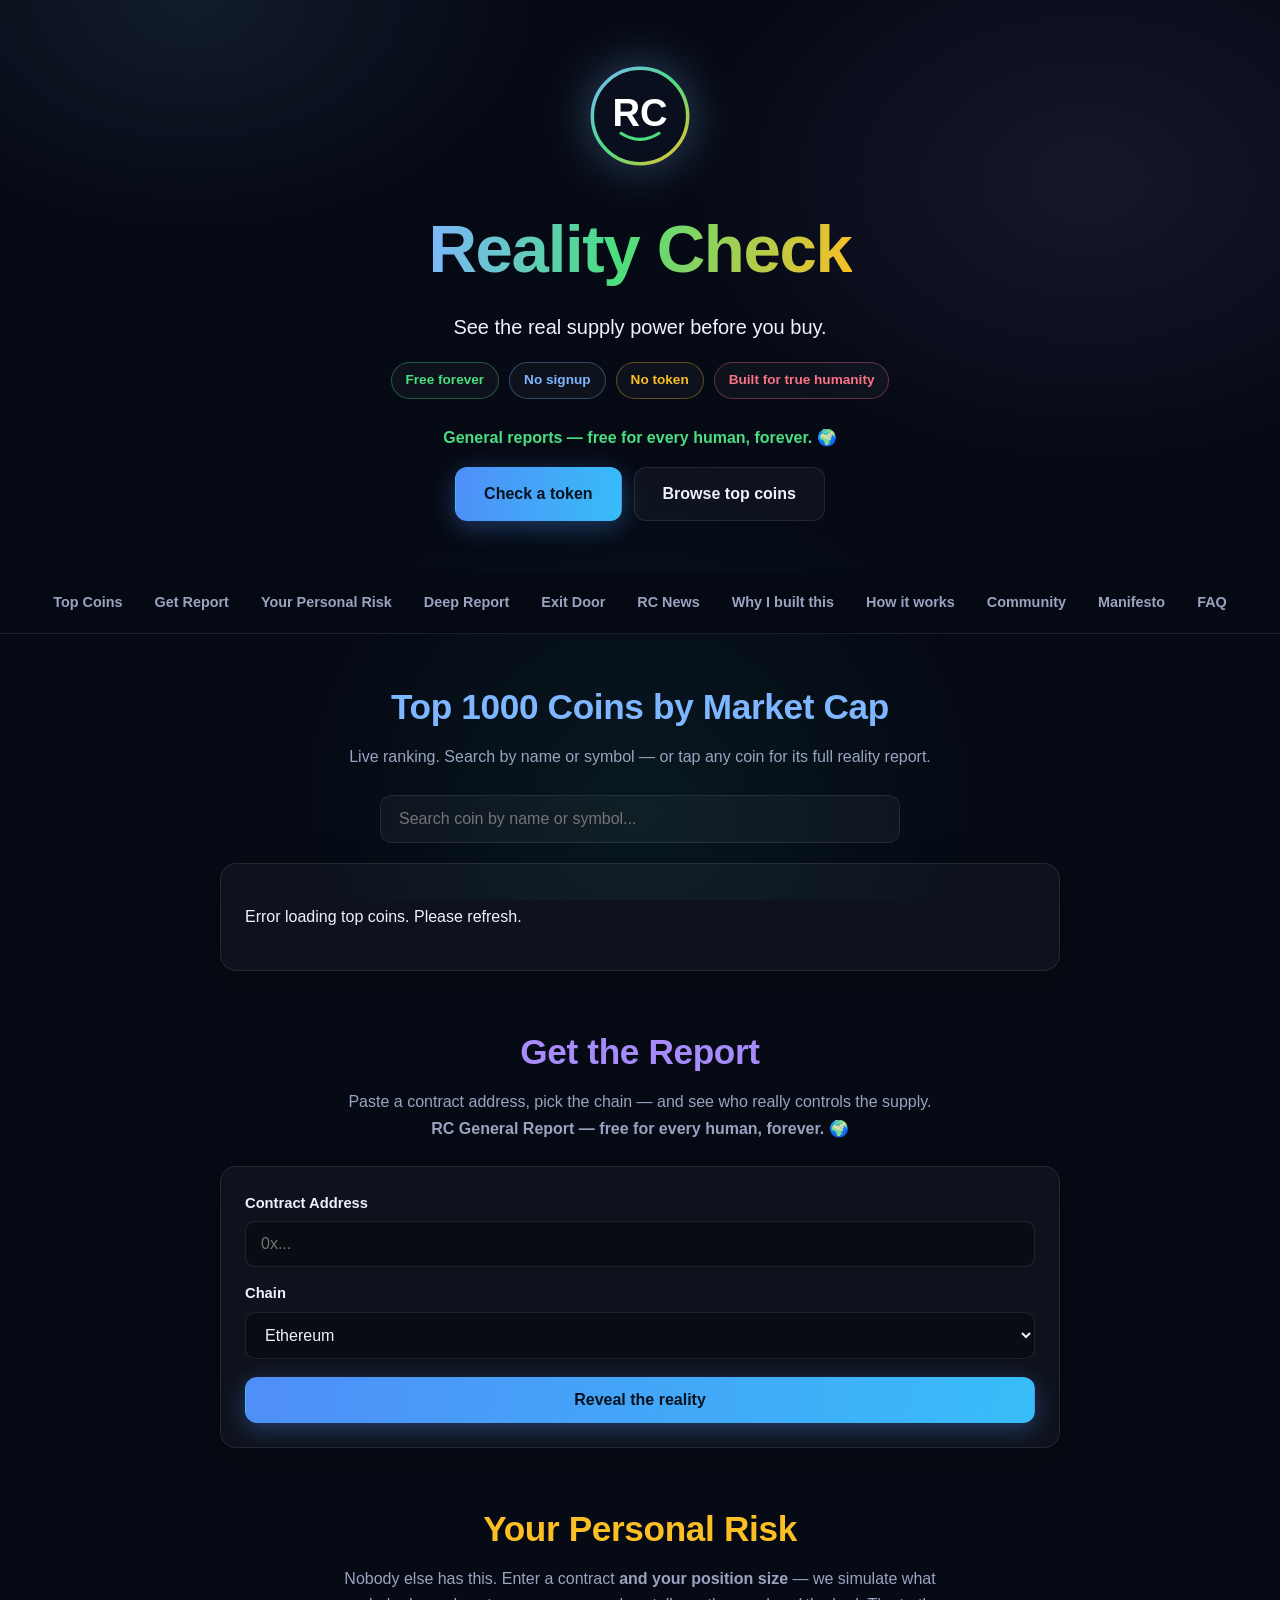
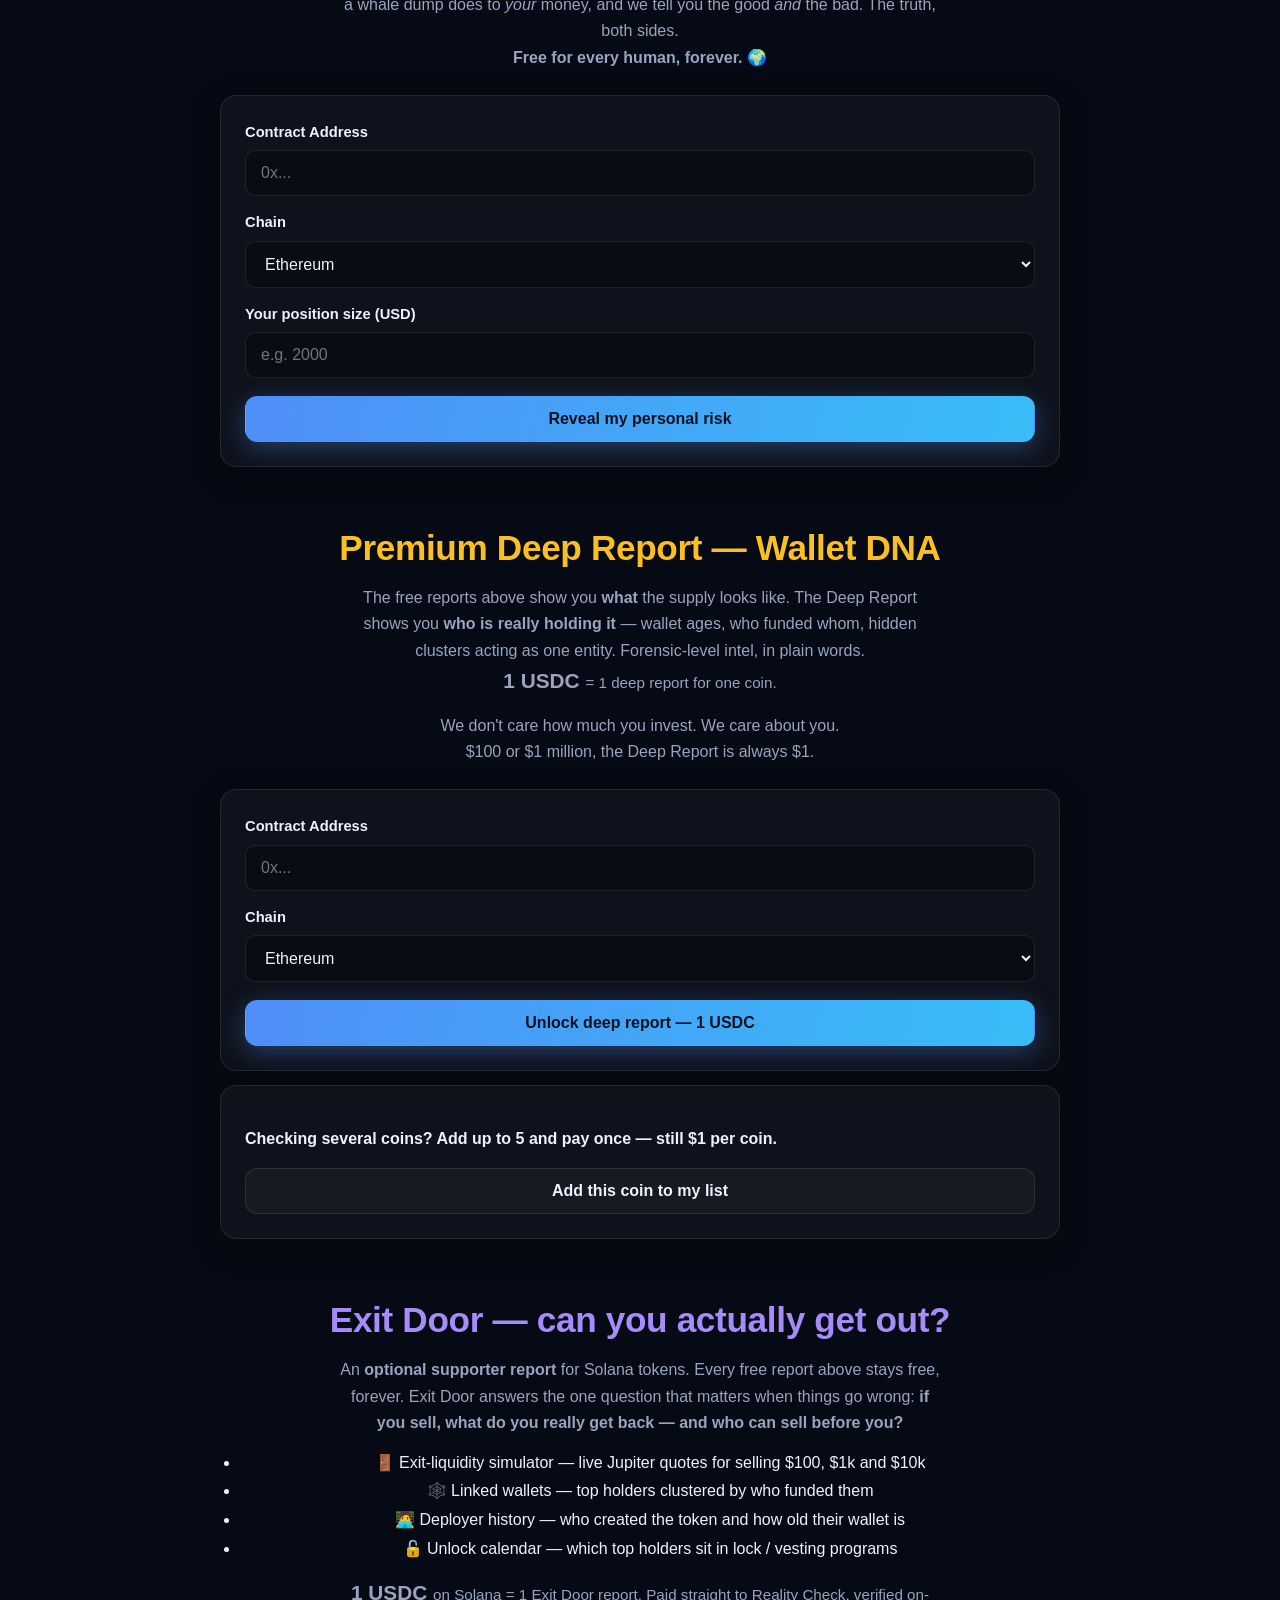
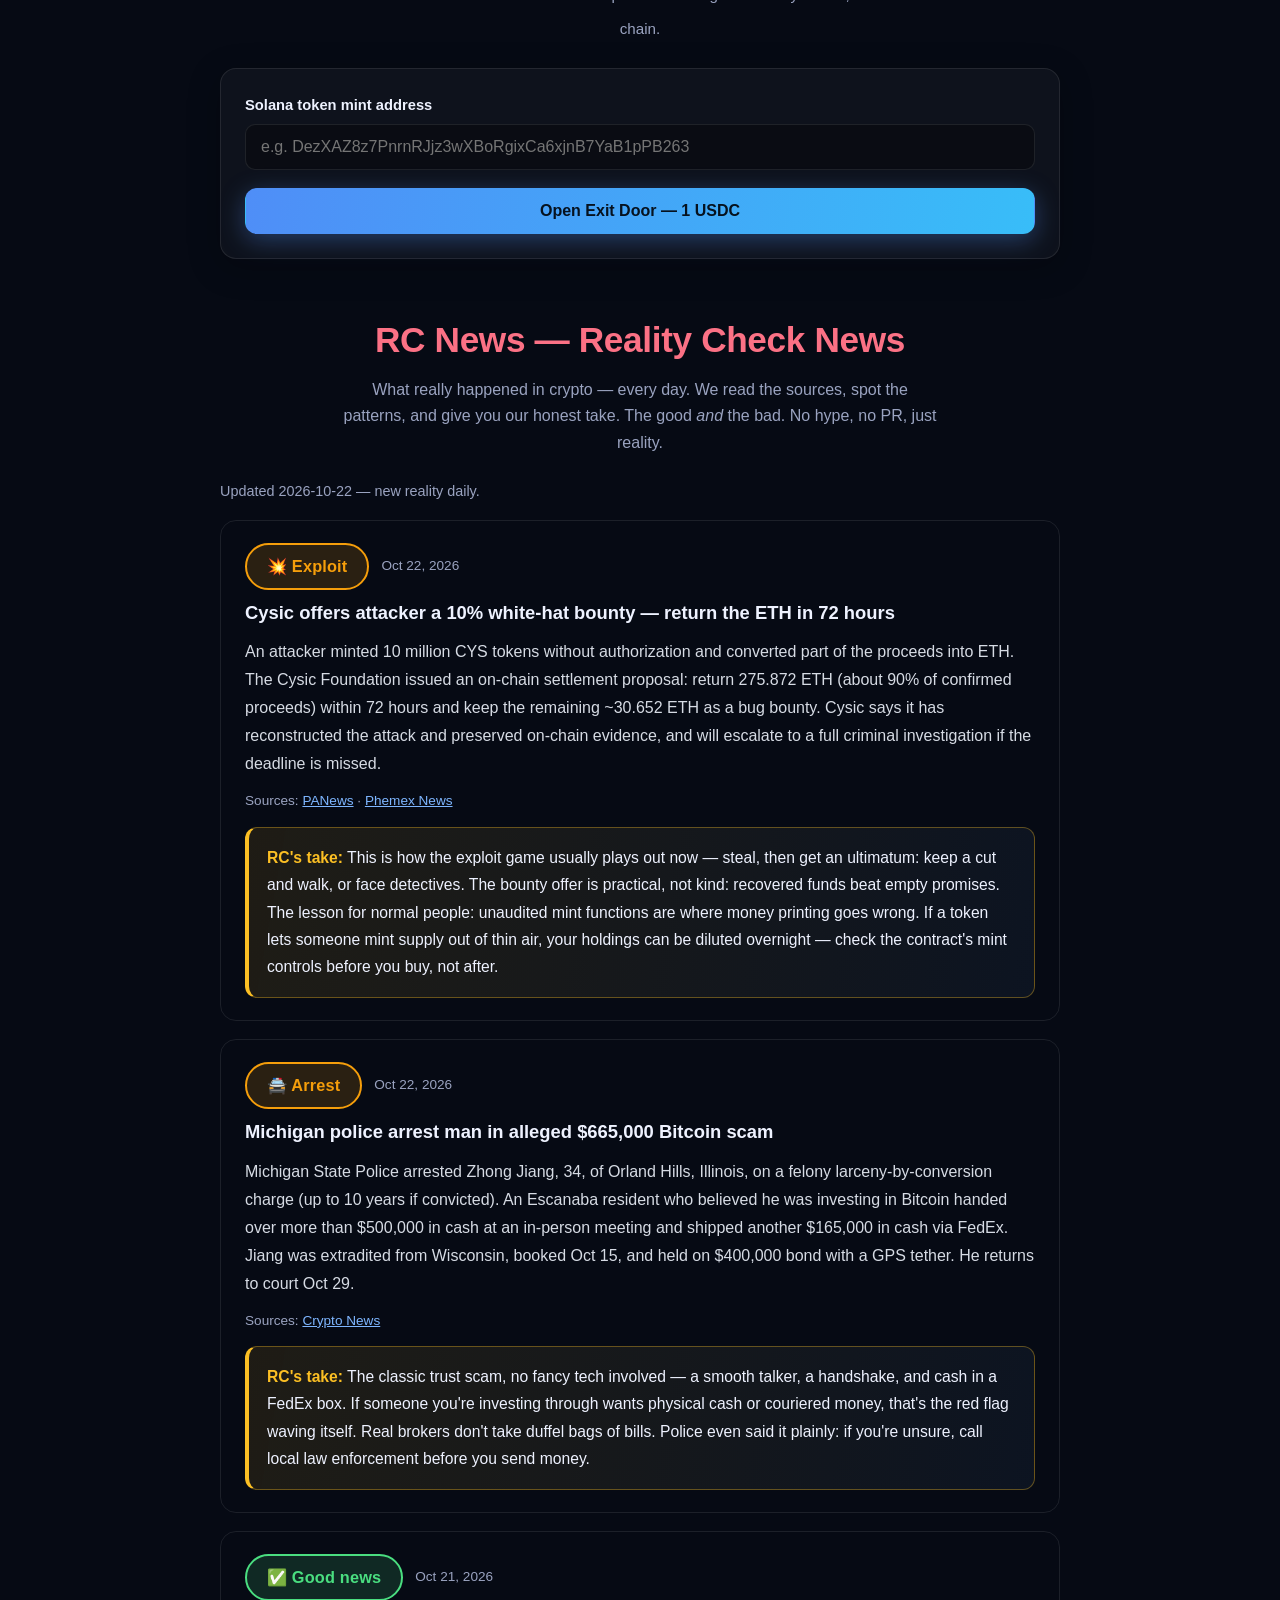
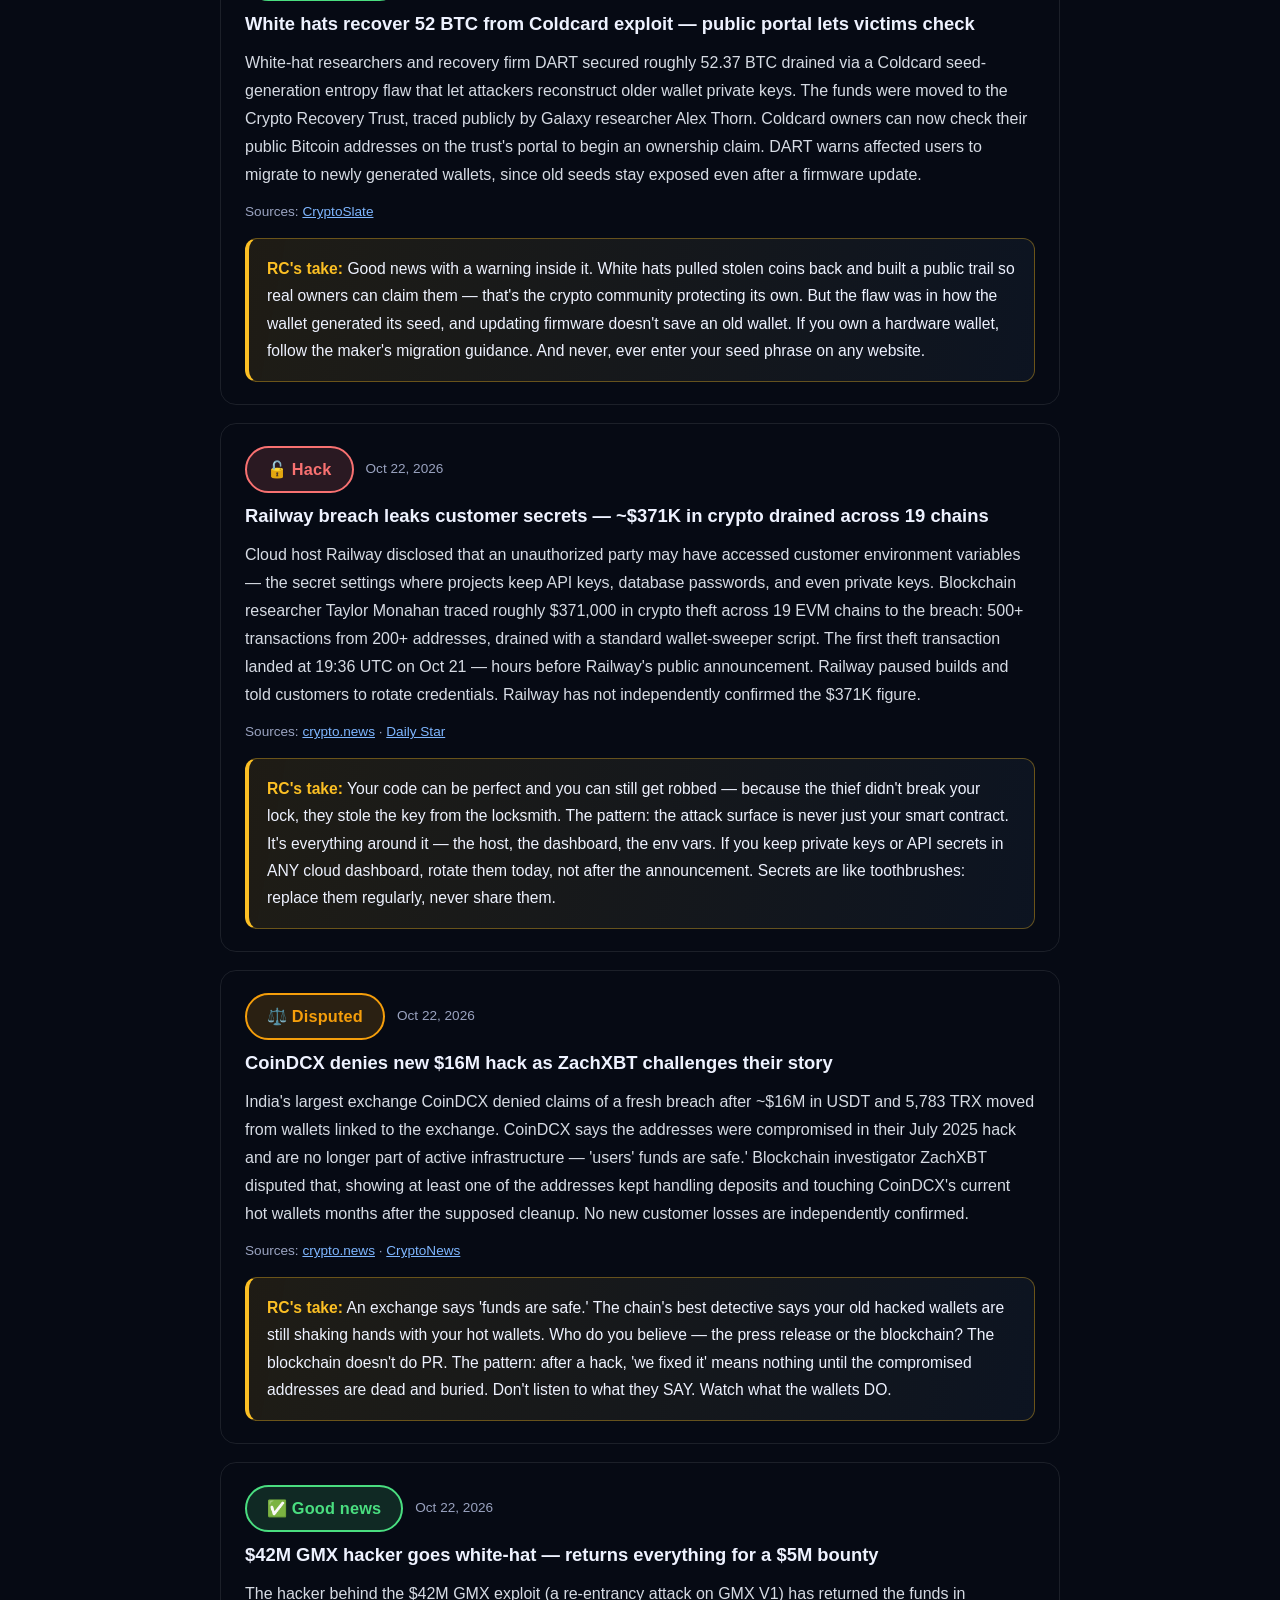
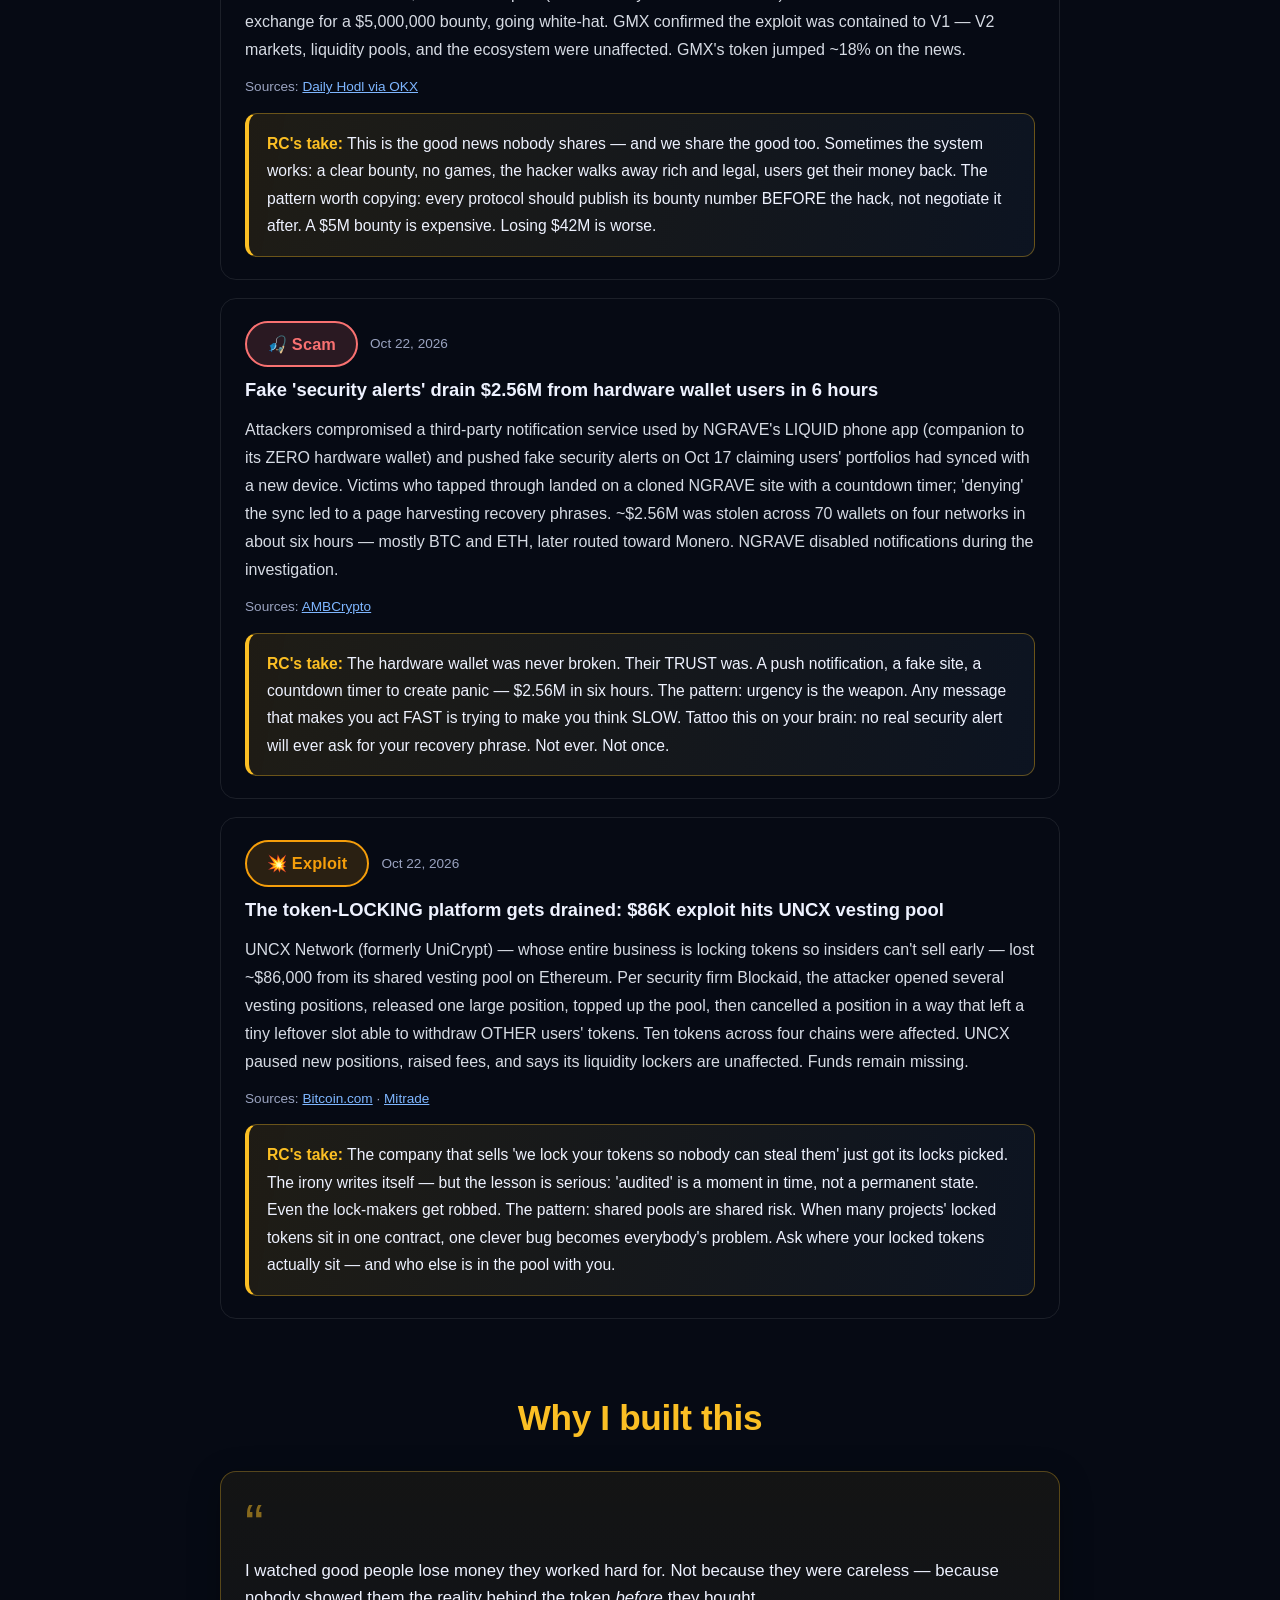
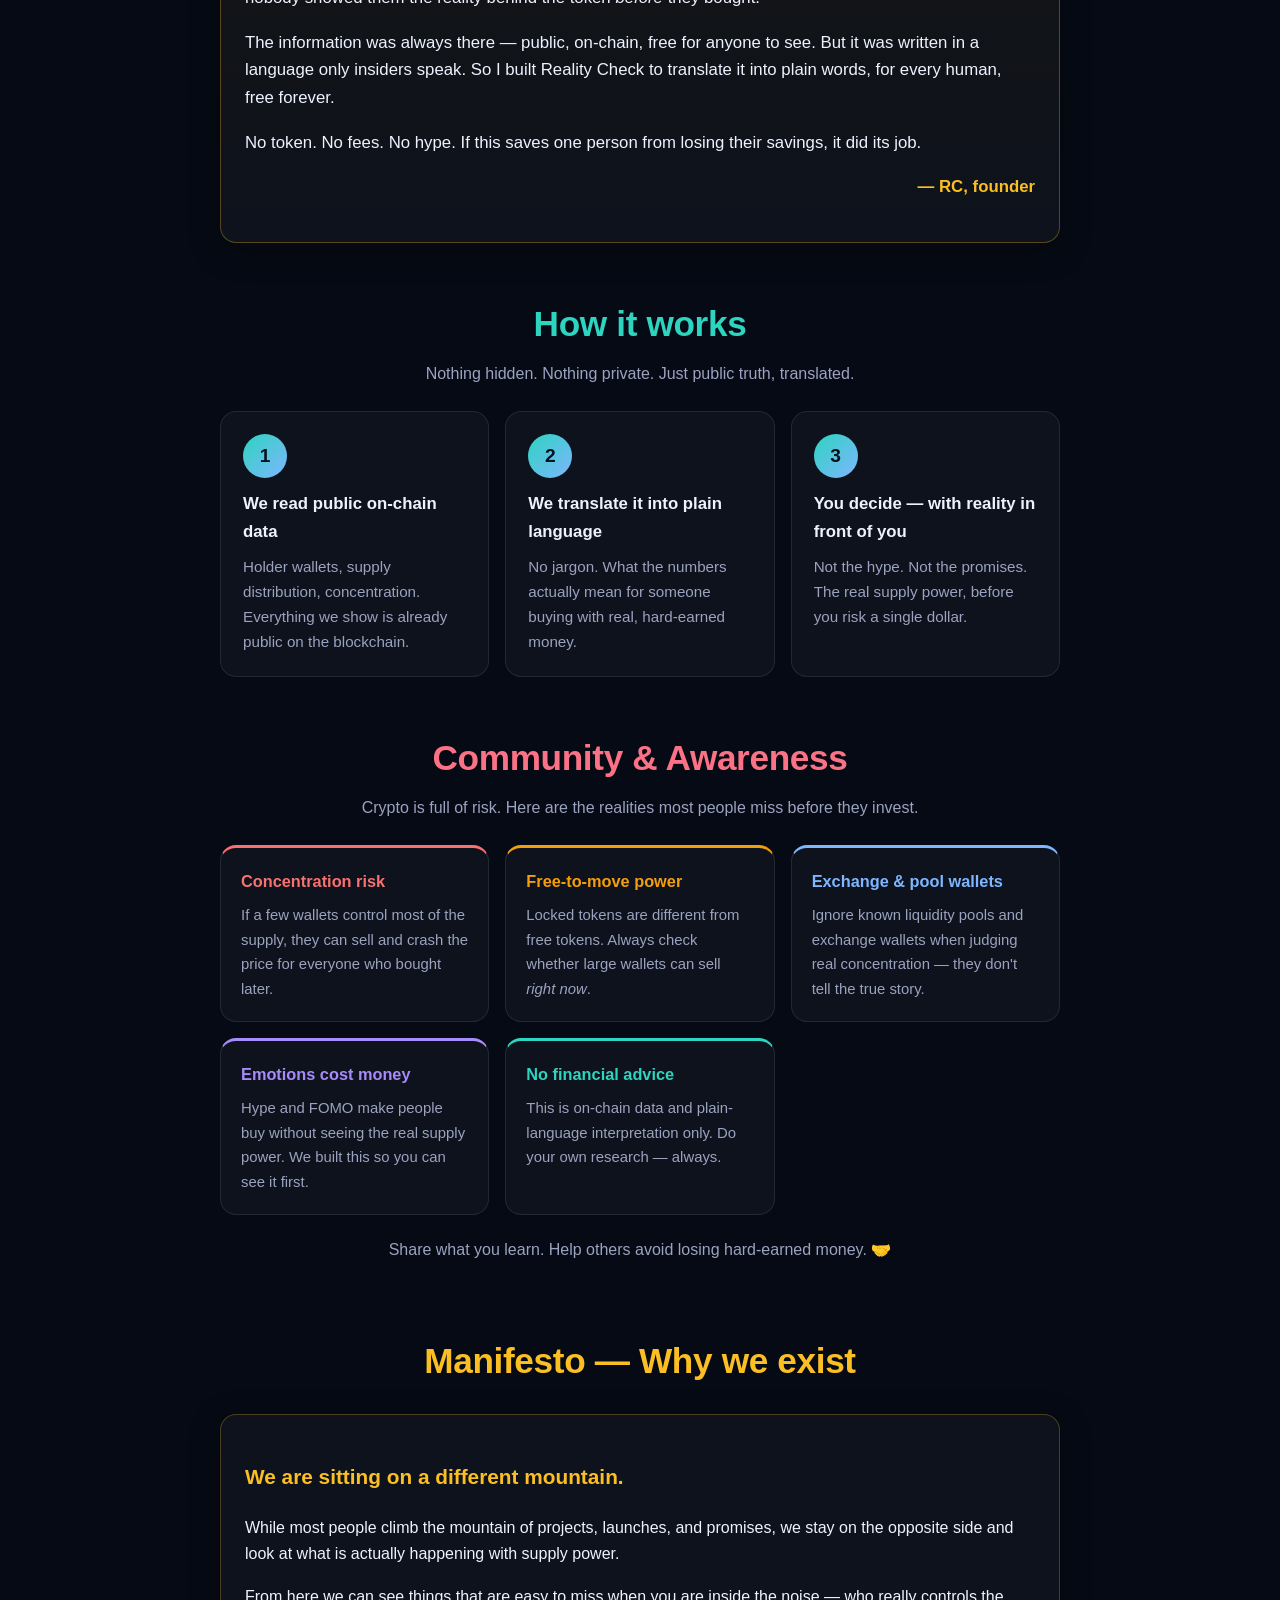
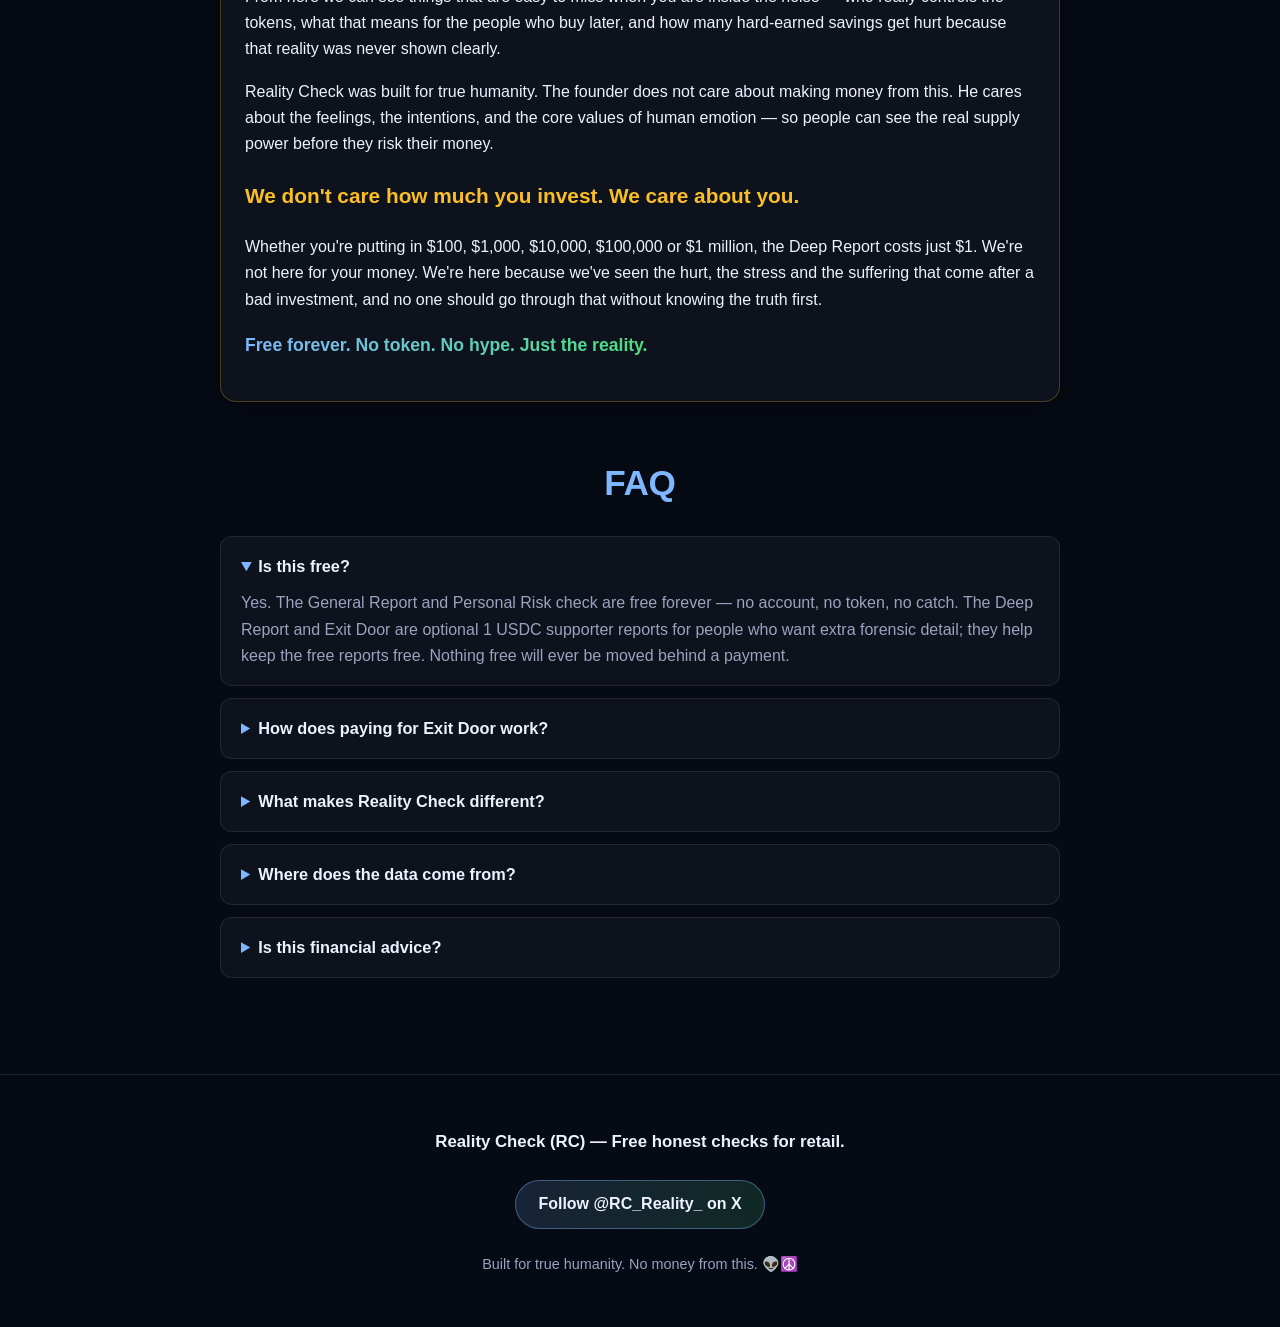
==== index.html @ 7b15bbab "Pay screens: hide Phantom UI when Phantom is absent, full-width tx inputs, session-bound Solana Pay " ====
<!DOCTYPE html>
<html lang="en">
<head>
<meta charset="UTF-8">
<meta name="viewport" content="width=device-width, initial-scale=1.0">
<title>Reality Check (RC) — See the real supply power before you buy</title>
<meta name="description" content="Reality Check shows the reality behind every crypto project. Free forever. No token. No hype. Plain-language holder reports for retail.">
<meta name="google-site-verification" content="sBDAv3h400EUTqAYCdba7sETqAfsnvtnPuCw1fA2Es4" />
<meta name="robots" content="index, follow">
<link rel="canonical" href="https://www.realitycheckglobal.trade/">
<link rel="icon" href="/favicon.ico" sizes="any">
<link rel="icon" type="image/png" sizes="32x32" href="/icon-32.png">
<link rel="icon" type="image/png" sizes="192x192" href="/icon-192.png">
<link rel="apple-touch-icon" href="/apple-touch-icon.png">
<meta property="og:type" content="website">
<meta property="og:image" content="https://www.realitycheckglobal.trade/icon-512.png">
<meta property="og:site_name" content="Reality Check (RC)">
<meta property="og:title" content="Reality Check (RC) — See the real supply power before you buy">
<meta property="og:description" content="Free, plain-language crypto holder reports for retail. See who really holds a token and whether you can get out. Free forever. No token. No hype.">
<meta property="og:url" content="https://www.realitycheckglobal.trade/">
<meta name="twitter:card" content="summary">
<meta name="twitter:title" content="Reality Check (RC) — See the real supply power before you buy">
<meta name="twitter:description" content="Free, plain-language crypto holder reports for retail. Free forever. No token. No hype.">
<script type="application/ld+json">
{"@context":"https://schema.org","@graph":[
{"@type":"Organization","@id":"https://www.realitycheckglobal.trade/#org","name":"Reality Check (RC)","url":"https://www.realitycheckglobal.trade/","logo":"https://www.realitycheckglobal.trade/icon-512.png","sameAs":["https://github.com/RCRealityCheck/RealityCheck"]},
{"@type":"WebSite","@id":"https://www.realitycheckglobal.trade/#website","name":"Reality Check (RC)","url":"https://www.realitycheckglobal.trade/","description":"Reality Check shows the reality behind every crypto project. Free forever. No token. No hype. Plain-language holder reports for retail.","publisher":{"@id":"https://www.realitycheckglobal.trade/#org"},"inLanguage":"en"}
]}
</script>
<link rel="stylesheet" href="style.css?v=10">
</head>
<body>
<div class="ambient" aria-hidden="true"></div>

<header class="hero">
  <div class="logo-ring">
    <svg viewBox="0 0 120 120" width="104" height="104" aria-label="RC logo">
      <defs>
        <linearGradient id="ringGrad" x1="0" y1="0" x2="1" y2="1">
          <stop offset="0" stop-color="#7eb6ff"/>
          <stop offset=".5" stop-color="#4ade80"/>
          <stop offset="1" stop-color="#fbbf24"/>
        </linearGradient>
      </defs>
      <circle cx="60" cy="60" r="55" fill="#0a0f1e" stroke="url(#ringGrad)" stroke-width="4"/>
      <text x="60" y="71" text-anchor="middle" font-family="-apple-system,BlinkMacSystemFont,'Segoe UI',sans-serif" font-size="44" font-weight="800" fill="#fff">RC</text>
      <path d="M38 80 Q60 94 82 80" fill="none" stroke="#4ade80" stroke-width="3.5" stroke-linecap="round"/>
    </svg>
  </div>
  <h1><span class="grad-text">Reality Check</span></h1>
  <p class="tagline">See the real supply power before you buy.</p>
  <div class="badges">
    <span class="badge b-green">Free forever</span>
    <span class="badge b-blue">No signup</span>
    <span class="badge b-gold">No token</span>
    <span class="badge b-rose">Built for true humanity</span>
  </div>
  <p class="free-forever" style="margin-top:14px">General reports — free for every human, forever. 🌍</p>
  <div class="hero-ctas">
    <a href="#report" class="btn btn-primary">Check a token</a>
    <a href="#top" class="btn btn-ghost">Browse top coins</a>
  </div>
</header>

<nav class="sticky-nav">
  <a href="#top">Top Coins</a>
  <a href="#report">Get Report</a>
  <a href="#personal">Your Personal Risk</a>
  <a href="#premium">Deep Report</a>
  <a href="#exitdoor">Exit Door</a>
  <a href="#rcnews">RC News</a>
  <a href="#why">Why I built this</a>
  <a href="#how">How it works</a>
  <a href="#community">Community</a>
  <a href="#manifesto">Manifesto</a>
  <a href="#faq">FAQ</a>
</nav>

<main>
<section id="top" class="accent-blue">
  <div class="section-head">
    <h2>Top 1000 Coins by Market Cap</h2>
    <p>Live ranking. Search by name or symbol — or tap any coin for its full reality report.</p>
  </div>
  <div class="search-box">
    <input type="text" id="coinSearch" placeholder="Search coin by name or symbol..." autocomplete="off">
    <div id="searchPopup" class="search-popup"></div>
  </div>
  <div id="topList"><div class="loader"><span class="spin"></span> Loading live ranking...</div></div>
  <button id="loadMore" class="btn btn-ghost" style="display:none;margin:18px auto 0;">Load more</button>
</section>

<section id="report" class="accent-violet">
  <div class="section-head">
    <h2>Get the Report</h2>
    <p>Paste a contract address, pick the chain — and see who really controls the supply.</p>
    <p class="free-forever">RC General Report — free for every human, forever. 🌍</p>
  </div>
  <form id="checkForm" class="card-form">
    <label for="contract">Contract Address</label>
    <input type="text" id="contract" placeholder="0x..." required autocomplete="off">
    <label for="chain">Chain</label>
    <select id="chain">
      <option value="eth-mainnet">Ethereum</option>
      <option value="bsc-mainnet">BNB Chain</option>
      <option value="avalanche-mainnet">Avalanche</option>
      <option value="base-mainnet">Base</option>
      <option value="polygon-mainnet">Polygon</option>
      <option value="arbitrum-mainnet">Arbitrum</option>
      <option value="solana-mainnet">Solana (limited)</option>
    </select>
    <button type="submit" class="btn btn-primary btn-full">Reveal the reality</button>
  </form>
  <div id="result"></div>
</section>

<section id="personal" class="accent-gold">
  <div class="section-head">
    <h2>Your Personal Risk</h2>
    <p>Nobody else has this. Enter a contract <strong>and your position size</strong> — we simulate what a whale dump does to <em>your</em> money, and we tell you the good <em>and</em> the bad. The truth, both sides.</p>
    <p class="free-forever">Free for every human, forever. 🌍</p>
  </div>
  <form id="riskForm" class="card-form">
    <label for="riskContract">Contract Address</label>
    <input type="text" id="riskContract" placeholder="0x..." required autocomplete="off">
    <label for="riskChain">Chain</label>
    <select id="riskChain">
      <option value="eth-mainnet">Ethereum</option>
      <option value="bsc-mainnet">BNB Chain</option>
      <option value="avalanche-mainnet">Avalanche</option>
      <option value="base-mainnet">Base</option>
      <option value="polygon-mainnet">Polygon</option>
      <option value="arbitrum-mainnet">Arbitrum</option>
      <option value="solana-mainnet">Solana (limited)</option>
    </select>
    <label for="riskPosition">Your position size (USD)</label>
    <input type="number" id="riskPosition" placeholder="e.g. 2000" min="1" required>
    <button type="submit" class="btn btn-primary btn-full">Reveal my personal risk</button>
  </form>
  <div id="riskResult"></div>
</section>

<section id="premium" class="accent-gold">
  <div class="section-head">
    <h2>Premium Deep Report — Wallet DNA</h2>
    <p>The free reports above show you <strong>what</strong> the supply looks like. The Deep Report shows you <strong>who is really holding it</strong> — wallet ages, who funded whom, hidden clusters acting as one entity. Forensic-level intel, in plain words.</p>
    <p class="premium-price">1 USDC <span>= 1 deep report for one coin.</span></p>
    <p class="lead" style="margin-top:14px">We don't care how much you invest. We care about you.</p>
    <p>$100 or $1 million, the Deep Report is always $1.</p>
  </div>
  <form id="deepForm" class="card-form">
    <label for="deepContract">Contract Address</label>
    <input type="text" id="deepContract" placeholder="0x..." required autocomplete="off">
    <label for="deepChain">Chain</label>
    <select id="deepChain">
      <option value="eth-mainnet">Ethereum</option>
      <option value="bsc-mainnet">BNB Chain</option>
      <option value="avalanche-mainnet">Avalanche</option>
      <option value="base-mainnet">Base</option>
      <option value="polygon-mainnet">Polygon</option>
      <option value="arbitrum-mainnet">Arbitrum</option>
      <option value="solana-mainnet">Solana</option>
    </select>
    <button type="submit" class="btn btn-primary btn-full">Unlock deep report — 1 USDC</button>
  </form>
  <div class="report-card" id="bundleBox" style="margin-top:14px">
    <p><strong>Checking several coins? Add up to 5 and pay once — still $1 per coin.</strong></p>
    <button type="button" class="btn btn-ghost btn-full" id="bundleAdd">Add this coin to my list</button>
    <div id="bundleList"></div>
    <div id="bundlePay" style="display:none">
      <div class="pay-warn" role="note"><strong>Important — fees may apply, even when you pay from a wallet.</strong> The Reality Check wallet must <strong>RECEIVE exactly</strong> the amount shown below ($1 per coin plus a tiny unique tag that identifies your checkout, e.g. about $5 for 5 coins). Exchanges like Binance deduct withdrawal fees from what you send — if your payment arrives short, send the exact difference as a top-up and paste both transaction IDs.</div>
      <div class="rc-exact" id="bundleExact"><span class="rc-exact-l">Send EXACTLY</span> <strong class="rc-amt" id="bundleAmt">…</strong> <span class="rc-exact-u">USDC</span> <button type="button" class="btn btn-ghost copy-any" id="bundleAmtCopy" data-t="">Copy amount</button><p class="note rc-exact-n" id="bundleSessNote">Preparing your checkout…</p></div>
      <p class="pay-note">Total: <strong id="bundleTotal">0</strong> USDC ($1 × <span id="bundleCount">0</span> coins), paid once.</p>
      <a id="bundleLink" class="btn btn-primary btn-full" href="#">Open in your wallet (Solana USDC)</a>
      <div class="exit-qr" id="bundleQr"></div>
      <p class="note" id="bundleStatus"></p>
      <div class="pay-divider"><span>or send to the wallet address</span></div>
      <p class="pay-note">Or send exactly the amount shown above in USDC from any wallet or exchange to one of the deposit addresses below (scan the QR or tap Copy), then paste the transaction ID:</p>
      <p class="pay-note" style="margin-bottom:6px"><strong>Solana - USDC:</strong></p>
      <div class="exit-qr rc-addr-qr" data-qr="DYkdqhQNLQyikuPaNHJczSwcGPYVuGuBafqzXm8wqAvk"></div>
      <div class="wallet-copy"><code>DYkdqhQNLQyikuPaNHJczSwcGPYVuGuBafqzXm8wqAvk</code><button type="button" class="btn btn-ghost copy-any" data-t="DYkdqhQNLQyikuPaNHJczSwcGPYVuGuBafqzXm8wqAvk">Copy</button></div>
      <p class="pay-note" style="margin-bottom:6px"><strong>Ethereum (also Base, BNB, Polygon, Arbitrum) - USDC:</strong></p>
      <div class="exit-qr rc-addr-qr" data-qr="0xa214852e96a6d263a14DdA188Fd90395a733b5eA"></div>
      <div class="wallet-copy"><code>0xa214852e96a6d263a14DdA188Fd90395a733b5eA</code><button type="button" class="btn btn-ghost copy-any" data-t="0xa214852e96a6d263a14DdA188Fd90395a733b5eA">Copy</button></div>
      <input type="text" id="bundleTx" placeholder="Paste the FULL transaction ID" autocomplete="off">
      <div class="rc-topup" id="bundleTopup" style="display:none">
        <p class="pay-note rc-short" id="bundleShort"></p>
        <label for="bundleTopupIds">Additional transaction ID(s) — one per line</label>
        <textarea id="bundleTopupIds" rows="3" placeholder="Paste the FULL ID of your extra payment" autocomplete="off"></textarea>
        <button type="button" class="btn btn-ghost btn-full rc-topup-add" data-for="bundleTopupIds">+ Add another transaction ID</button>
      </div>
      <button type="button" class="btn btn-ghost btn-full" id="bundleVerify">Verify payment & show all reports</button>
      <p class="note">One payment unlocks this exact list only. Payments are verified on-chain.</p>
    </div>
    <div id="bundleResult"></div>
  </div>
  <div id="payPanel" style="display:none">
    <div class="report-card pay-card">
      <h3>Pay 1 USDC — your chain, your choice</h3>
      <div class="pay-warn" role="note"><strong>Important — fees may apply, even when you pay from a wallet.</strong> The Reality Check wallet must <strong>RECEIVE exactly</strong> the amount shown below ($1 per coin plus a tiny unique tag that identifies your checkout, e.g. about $5 for 5 coins). Exchanges like Binance deduct withdrawal fees from what you send — if your payment arrives short, send the exact difference as a top-up and paste both transaction IDs.</div>
      <div class="rc-exact" id="deepExact"><span class="rc-exact-l">Send EXACTLY</span> <strong class="rc-amt" id="deepAmt">…</strong> <span class="rc-exact-u">USDC</span> <button type="button" class="btn btn-ghost copy-any" id="deepAmtCopy" data-t="">Copy amount</button><p class="note rc-exact-n" id="deepSessNote">Preparing your checkout…</p></div>
      <label for="payChain">Payment chain</label>
      <select id="payChain">
        <option value="solana">Solana (cheapest)</option>
        <option value="base">Base</option>
        <option value="ethereum">Ethereum</option>
        <option value="bnb">BNB Chain</option>
        <option value="polygon">Polygon</option>
        <option value="arbitrum">Arbitrum</option>
      </select>
      <button type="button" class="btn btn-primary btn-full" id="oneClickPay">Pay 1 USDC with Phantom</button>
      <p class="note"><strong>$1 = one report for one coin.</strong> Checking several coins? Use the list above to pay once — still $1 per coin.</p>
      <p class="note" id="payHint">Your wallet opens right here — approve, and the report unlocks automatically.</p>
      <p class="note" style="text-align:center;margin:4px 0 8px"><a id="deepPhantomApp" href="#" style="display:none">Have Phantom? Open this page in the Phantom app</a></p>
      <div class="pay-divider"><span>or pay manually</span></div>
      <p class="pay-note">Send <strong>exactly the amount shown above</strong> on any supported chain to the Reality Check wallet, then paste the transaction hash — <strong>we detect the chain automatically</strong>.</p>
      <p class="pay-note" style="margin-bottom:6px"><strong>USDC on Solana:</strong></p>
      <div class="exit-qr rc-addr-qr" data-qr="DYkdqhQNLQyikuPaNHJczSwcGPYVuGuBafqzXm8wqAvk"></div>
      <div class="wallet-copy">
        <code id="rcWalletSol">DYkdqhQNLQyikuPaNHJczSwcGPYVuGuBafqzXm8wqAvk</code>
        <button type="button" class="btn btn-ghost copy-any" data-t="DYkdqhQNLQyikuPaNHJczSwcGPYVuGuBafqzXm8wqAvk">Copy</button>
      </div>
      <p class="pay-note" style="margin-bottom:6px"><strong>USDC on Ethereum / Base / BNB Chain / Polygon / Arbitrum (same address):</strong></p>
      <div class="exit-qr rc-addr-qr" data-qr="0xa214852e96a6d263a14DdA188Fd90395a733b5eA"></div>
      <div class="wallet-copy">
        <code id="rcWalletEvm">0xa214852e96a6d263a14DdA188Fd90395a733b5eA</code>
        <button type="button" class="btn btn-ghost copy-any" data-t="0xa214852e96a6d263a14DdA188Fd90395a733b5eA">Copy</button>
      </div>
      <label for="txSig">Paid by copying the address? Paste your transaction ID</label>
      <input type="text" id="txSig" placeholder="Paste the FULL hash from your wallet" autocomplete="off">
      <div class="rc-topup" id="deepTopup" style="display:none">
        <p class="pay-note rc-short" id="deepShort"></p>
        <label for="deepTopupIds">Additional transaction ID(s) — one per line</label>
        <textarea id="deepTopupIds" rows="3" placeholder="Paste the FULL ID of your extra payment" autocomplete="off"></textarea>
        <button type="button" class="btn btn-ghost btn-full rc-topup-add" data-for="deepTopupIds">+ Add another transaction ID</button>
      </div>
      <button type="button" class="btn btn-ghost btn-full" id="verifyPay">Verify manually & reveal DNA</button>
      <p class="note">Payments are verified on-chain, must be recent, and each payment unlocks one report.</p>
    </div>
  </div>
  <div id="deepResult"></div>
</section>

<section id="exitdoor" class="accent-violet">
  <div class="section-head">
    <h2>Exit Door — can you actually get out?</h2>
    <p>An <strong>optional supporter report</strong> for Solana tokens. Every free report above stays free, forever. Exit Door answers the one question that matters when things go wrong: <strong>if you sell, what do you really get back — and who can sell before you?</strong></p>
    <ul class="exit-list">
      <li>🚪 Exit-liquidity simulator — live Jupiter quotes for selling $100, $1k and $10k</li>
      <li>🕸️ Linked wallets — top holders clustered by who funded them</li>
      <li>🧑‍💻 Deployer history — who created the token and how old their wallet is</li>
      <li>🔓 Unlock calendar — which top holders sit in lock / vesting programs</li>
    </ul>
    <p class="premium-price">1 USDC <span>on Solana = 1 Exit Door report. Paid straight to Reality Check, verified on-chain.</span></p>
  </div>
  <form id="exitForm" class="card-form">
    <label for="exitMint">Solana token mint address</label>
    <input type="text" id="exitMint" placeholder="e.g. DezXAZ8z7PnrnRJjz3wXBoRgixCa6xjnB7YaB1pPB263" required autocomplete="off">
    <button type="submit" class="btn btn-primary btn-full">Open Exit Door — 1 USDC</button>
  </form>
  <div id="exitPay" style="display:none">
    <div class="report-card pay-card">
      <h3>Pay 1 USDC with Solana Pay</h3>
      <div class="pay-warn" role="note"><strong>Important — fees may apply, even when you pay from a wallet.</strong> The Reality Check wallet must <strong>RECEIVE exactly</strong> the amount shown below ($1 per coin plus a tiny unique tag that identifies your checkout, e.g. about $5 for 5 coins). Exchanges like Binance deduct withdrawal fees from what you send — if your payment arrives short, send the exact difference as a top-up and paste both transaction IDs.</div>
      <div class="rc-exact" id="exitExact"><span class="rc-exact-l">Send EXACTLY</span> <strong class="rc-amt" id="exitAmt">…</strong> <span class="rc-exact-u">USDC</span> <button type="button" class="btn btn-ghost copy-any" id="exitAmtCopy" data-t="">Copy amount</button><p class="note rc-exact-n" id="exitSessNote">Preparing your checkout…</p></div>
      <button type="button" class="btn btn-primary btn-full" id="exitPhantom" style="display:none">Pay with Phantom (this browser)</button>
      <a id="exitDeepLink" class="btn btn-primary btn-full" href="#">Open in your wallet</a>
      <p class="note"><strong>$1 = one report for one coin.</strong> Each coin needs its own payment.</p>
      <p class="note" style="text-align:center;margin:4px 0 8px"><a id="exitPhantomApp" href="#" style="display:none">Using Phantom? Open this page in the Phantom app</a></p>
      <div class="pay-divider"><span>or scan this Solana Pay QR with any wallet</span></div>
      <div id="exitQr" class="exit-qr"></div>

      <div class="pay-divider"><span>or send to the wallet address</span></div>
      <p class="pay-note" style="margin-bottom:6px"><strong>USDC on Solana:</strong></p>
      <div class="exit-qr rc-addr-qr" data-qr="DYkdqhQNLQyikuPaNHJczSwcGPYVuGuBafqzXm8wqAvk"></div>
      <div class="wallet-copy"><code>DYkdqhQNLQyikuPaNHJczSwcGPYVuGuBafqzXm8wqAvk</code><button type="button" class="btn btn-ghost copy-any" data-t="DYkdqhQNLQyikuPaNHJczSwcGPYVuGuBafqzXm8wqAvk">Copy</button></div>
      <p class="pay-note" style="margin-bottom:6px"><strong>USDC on Ethereum / Base / BNB Chain / Polygon / Arbitrum (same address):</strong></p>
      <div class="exit-qr rc-addr-qr" data-qr="0xa214852e96a6d263a14DdA188Fd90395a733b5eA"></div>
      <div class="wallet-copy"><code>0xa214852e96a6d263a14DdA188Fd90395a733b5eA</code><button type="button" class="btn btn-ghost copy-any" data-t="0xa214852e96a6d263a14DdA188Fd90395a733b5eA">Copy</button></div>
      <label for="exitTxSig">Paid by copying the address? Paste your transaction ID</label>
      <input type="text" id="exitTxSig" placeholder="Paste the FULL transaction ID from your wallet or exchange" autocomplete="off">
      <div class="rc-topup" id="exitTopup" style="display:none">
        <p class="pay-note rc-short" id="exitShort"></p>
        <label for="exitTopupIds">Additional transaction ID(s) — one per line</label>
        <textarea id="exitTopupIds" rows="3" placeholder="Paste the FULL ID of your extra payment" autocomplete="off"></textarea>
        <button type="button" class="btn btn-ghost btn-full rc-topup-add" data-for="exitTopupIds">+ Add another transaction ID</button>
      </div>
      <button type="button" class="btn btn-ghost btn-full" id="exitVerifyManual">Verify my payment and open Exit Door</button>
      <p class="note">Send exactly the amount shown above. Payments from any wallet or exchange are checked on-chain, and only this browser can use them to unlock this report.</p>
      <p class="note" id="exitStatus">Waiting for payment… this page unlocks the report automatically.</p>
      <p class="note">Non-custodial: your wallet sends USDC directly to <code>DYkd…qAvk</code>. Each checkout has its own reference and only unlocks this token. Your exact amount stays reserved for 24 hours.</p>
    </div>
  </div>
  <div id="exitResult"></div>
</section>

<section id="rcnews" class="accent-rose">
  <div class="section-head">
    <h2>RC News — Reality Check News</h2>
    <p>What really happened in crypto — every day. We read the sources, spot the patterns, and give you our honest take. The good <em>and</em> the bad. No hype, no PR, just reality.</p>
  </div>
  <div id="newsFeed"><div class="loader"><span class="spin"></span> Loading today's reality...</div></div>
</section>

<section id="why" class="accent-gold">
  <div class="section-head">
    <h2>Why I built this</h2>
  </div>
  <div class="founder-card">
    <div class="founder-quote-mark">&ldquo;</div>
    <p>I watched good people lose money they worked hard for. Not because they were careless &mdash; because nobody showed them the reality behind the token <em>before</em> they bought.</p>
    <p>The information was always there &mdash; public, on-chain, free for anyone to see. But it was written in a language only insiders speak. So I built Reality Check to translate it into plain words, for every human, free forever.</p>
    <p>No token. No fees. No hype. If this saves one person from losing their savings, it did its job.</p>
    <p class="founder-sign">&mdash; RC, founder</p>
  </div>
</section>

<section id="how" class="accent-teal">
  <div class="section-head">
    <h2>How it works</h2>
    <p>Nothing hidden. Nothing private. Just public truth, translated.</p>
  </div>
  <div class="how-grid">
    <div class="how-card">
      <div class="how-num">1</div>
      <h3>We read public on-chain data</h3>
      <p>Holder wallets, supply distribution, concentration. Everything we show is already public on the blockchain.</p>
    </div>
    <div class="how-card">
      <div class="how-num">2</div>
      <h3>We translate it into plain language</h3>
      <p>No jargon. What the numbers actually mean for someone buying with real, hard-earned money.</p>
    </div>
    <div class="how-card">
      <div class="how-num">3</div>
      <h3>You decide &mdash; with reality in front of you</h3>
      <p>Not the hype. Not the promises. The real supply power, before you risk a single dollar.</p>
    </div>
  </div>
</section>

<section id="community" class="accent-rose">
  <div class="section-head">
    <h2>Community & Awareness</h2>
    <p>Crypto is full of risk. Here are the realities most people miss before they invest.</p>
  </div>
  <div class="risk-grid">
    <div class="risk-card rc-red">
      <h3>Concentration risk</h3>
      <p>If a few wallets control most of the supply, they can sell and crash the price for everyone who bought later.</p>
    </div>
    <div class="risk-card rc-amber">
      <h3>Free-to-move power</h3>
      <p>Locked tokens are different from free tokens. Always check whether large wallets can sell <em>right now</em>.</p>
    </div>
    <div class="risk-card rc-blue">
      <h3>Exchange & pool wallets</h3>
      <p>Ignore known liquidity pools and exchange wallets when judging real concentration &mdash; they don't tell the true story.</p>
    </div>
    <div class="risk-card rc-violet">
      <h3>Emotions cost money</h3>
      <p>Hype and FOMO make people buy without seeing the real supply power. We built this so you can see it first.</p>
    </div>
    <div class="risk-card rc-teal">
      <h3>No financial advice</h3>
      <p>This is on-chain data and plain-language interpretation only. Do your own research &mdash; always.</p>
    </div>
  </div>
  <p class="share-line">Share what you learn. Help others avoid losing hard-earned money. 🤝</p>
</section>

<section id="manifesto" class="accent-gold">
  <div class="section-head">
    <h2>Manifesto &mdash; Why we exist</h2>
  </div>
  <div class="manifesto-card">
    <p class="lead">We are sitting on a different mountain.</p>
    <p>While most people climb the mountain of projects, launches, and promises, we stay on the opposite side and look at what is actually happening with supply power.</p>
    <p>From here we can see things that are easy to miss when you are inside the noise &mdash; who really controls the tokens, what that means for the people who buy later, and how many hard-earned savings get hurt because that reality was never shown clearly.</p>
    <p>Reality Check was built for true humanity. The founder does not care about making money from this. He cares about the feelings, the intentions, and the core values of human emotion &mdash; so people can see the real supply power before they risk their money.</p>
    <p class="lead">We don't care how much you invest. We care about you.</p>
    <p>Whether you're putting in $100, $1,000, $10,000, $100,000 or $1 million, the Deep Report costs just $1. We're not here for your money. We're here because we've seen the hurt, the stress and the suffering that come after a bad investment, and no one should go through that without knowing the truth first.</p>
    <p class="manifesto-close">Free forever. No token. No hype. Just the reality.</p>
  </div>
</section>

<section id="faq" class="accent-blue">
  <div class="section-head">
    <h2>FAQ</h2>
  </div>
  <div class="faq-list">
    <details class="faq-item" open>
      <summary>Is this free?</summary>
      <p>Yes. The General Report and Personal Risk check are free forever — no account, no token, no catch. The Deep Report and Exit Door are optional 1 USDC supporter reports for people who want extra forensic detail; they help keep the free reports free. Nothing free will ever be moved behind a payment.</p>
    </details>
    <details class="faq-item">
      <summary>How does paying for Exit Door work?</summary>
      <p>You pay 1 USDC on Solana with Phantom (or any Solana Pay wallet). We never hold your funds or keys — the payment goes straight to the Reality Check wallet and our server checks it on-chain before showing the report. If some data can't be read from the chain, the report says "data unavailable" instead of guessing.</p>
    </details>
    <details class="faq-item">
      <summary>What makes Reality Check different?</summary>
      <p>Most tools only show numbers. We explain what the concentration means for the small retail buyer &mdash; in plain language.</p>
    </details>
    <details class="faq-item">
      <summary>Where does the data come from?</summary>
      <p>Public sources: on-chain holder data and public market data. Everything we show was already public &mdash; we just translate it.</p>
    </details>
    <details class="faq-item">
      <summary>Is this financial advice?</summary>
      <p>No. On-chain facts and plain-language interpretation only. Always verify yourself and never invest more than you can afford to lose.</p>
    </details>
  </div>
</section>
</main>

<footer>
  <div class="footer-inner">
    <p class="footer-brand">Reality Check (RC) &mdash; Free honest checks for retail.</p>
    <p><a href="https://x.com/RC_Reality_" target="_blank" rel="noopener" class="x-link">Follow @RC_Reality_ on X</a></p>
    <p class="footer-note">Built for true humanity. No money from this. 👽☮️</p>
  </div>
</footer>

<script>
let allCoins = [];
let shownCount = 50;
let currentCoin = null;

function formatNum(n) {
  if (n == null || isNaN(n) || n === 0) return '—';
  if (n >= 1e9) return '$' + (n / 1e9).toFixed(2) + 'B';
  if (n >= 1e6) return '$' + (n / 1e6).toFixed(2) + 'M';
  if (n >= 1e3) return '$' + (n / 1e3).toFixed(2) + 'K';
  return '$' + Number(n).toLocaleString(undefined, { maximumFractionDigits: 4 });
}
function formatSupply(n) {
  if (n == null || isNaN(n) || n === 0) return '—';
  return Number(n).toLocaleString();
}
function esc(s) {
  return String(s == null ? '' : s).replace(/[&<>"']/g, c => ({'&':'&#38;','<':'&#60;','>':'&#62;','"':'&#34;',"'":'&#39;'}[c]));
}
function verdictClass(v) {
  v = (v || '').toLowerCase();
  if (v.includes('high')) return 'v-red';
  if (v.includes('elevated')) return 'v-amber';
  if (v.includes('distributed')) return 'v-green';
  return 'v-neutral';
}

function showPopup(matches) {
  const popup = document.getElementById('searchPopup');
  if (!matches.length) { popup.style.display = 'none'; return; }
  popup.innerHTML = matches.slice(0, 10).map(c =>
    `<div class="popup-item" data-id="${esc(c.id)}"><span class="pop-name">${esc(c.name)}</span> <span class="pop-sym">(${esc(c.symbol)})</span></div>`
  ).join('');
  popup.style.display = 'block';
  popup.querySelectorAll('.popup-item').forEach(item => {
    item.onclick = () => {
      loadCoinDetails(item.getAttribute('data-id'));
      popup.style.display = 'none';
      document.getElementById('coinSearch').value = '';
    };
  });
}

function renderList() {
  const div = document.getElementById('topList');
  const toShow = allCoins.slice(0, shownCount);
  let html = '<div class="table-wrap"><table><thead><tr><th>#</th><th>Coin</th><th>Price</th><th>Market Cap</th><th>24h</th></tr></thead><tbody>';
  toShow.forEach((c, i) => {
    const price = c.price ? formatNum(c.price) : '—';
    const mcap = formatNum(c.market_cap);
    const ch = c.change_24h != null ? Number(c.change_24h).toFixed(2) + '%' : '—';
    const cls = c.change_24h > 0 ? 'pos' : c.change_24h < 0 ? 'neg' : '';
    html += `<tr class="coin-row" data-id="${esc(c.id)}"><td class="rank">${i + 1}</td><td><span class="coin-name">${esc(c.name)}</span> <span class="coin-sym">${esc(c.symbol)}</span></td><td>${price}</td><td>${mcap}</td><td class="${cls}">${ch}</td></tr>`;
  });
  html += '</tbody></table></div>';
  div.innerHTML = html;
  document.querySelectorAll('.coin-row').forEach(row => {
    row.addEventListener('click', () => loadCoinDetails(row.getAttribute('data-id')));
  });
  const btn = document.getElementById('loadMore');
  if (shownCount < allCoins.length) {
    btn.style.display = 'block';
    btn.textContent = 'Load more (' + Math.min(100, allCoins.length - shownCount) + ' more)';
  } else {
    btn.style.display = 'none';
  }
}

async function loadCoinDetails(id) {
  const resultDiv = document.getElementById('result');
  resultDiv.innerHTML = '<div class="loader"><span class="spin"></span> Loading coin details...</div>';
  document.getElementById('report').scrollIntoView({ behavior: 'smooth' });
  try {
    const r = await fetch(location.origin + '/api/coin?id=' + encodeURIComponent(id));
    const d = await r.json();
    if (!d.success) {
      resultDiv.innerHTML = '<div class="report-card"><p>' + esc(d.message || 'Could not load details.') + '</p></div>';
      return;
    }
    currentCoin = d;
    const sourcesHtml = (d.sources || []).map(s => `<li><a href="${esc(s.url)}" target="_blank" rel="noopener">${esc(s.name)}</a></li>`).join('');
    const athPct = d.percent_from_ath != null ? Number(d.percent_from_ath).toFixed(1) + '% from ATH' : '';
    const ch24 = d.change_24h != null ? Number(d.change_24h).toFixed(2) + '%' : '—';
    resultDiv.innerHTML = `
      <div class="report-card">
        <h3>${esc(d.name)} <span class="coin-sym">(${esc(d.symbol)})</span></h3>
        <div class="stat-grid">
          <div class="stat"><span class="stat-label">Rank</span><span class="stat-val">#${d.rank || '—'}</span></div>
          <div class="stat"><span class="stat-label">Price</span><span class="stat-val">${formatNum(d.price)}</span></div>
          <div class="stat"><span class="stat-label">Market Cap</span><span class="stat-val">${formatNum(d.market_cap)}</span></div>
          <div class="stat"><span class="stat-label">24h Volume</span><span class="stat-val">${formatNum(d.volume_24h)}</span></div>
          <div class="stat"><span class="stat-label">24h Change</span><span class="stat-val ${d.change_24h > 0 ? 'pos' : d.change_24h < 0 ? 'neg' : ''}">${ch24}</span></div>
          <div class="stat"><span class="stat-label">7d Change</span><span class="stat-val">${d.change_7d != null ? Number(d.change_7d).toFixed(2) + '%' : '—'}</span></div>
          <div class="stat"><span class="stat-label">30d Change</span><span class="stat-val">${d.change_30d != null ? Number(d.change_30d).toFixed(2) + '%' : '—'}</span></div>
          <div class="stat"><span class="stat-label">ATH</span><span class="stat-val">${formatNum(d.ath)}</span></div>
        </div>
        ${d.athReality ? `<div class="take-box" style="margin:12px 0 4px"><strong>📉 Reality:</strong> ${esc(d.athReality)}</div>` : ''}
        <div class="detail-rows">
          <p><strong>Circulating Supply:</strong> ${formatSupply(d.circulating)}</p>
          <p><strong>Total Supply:</strong> ${formatSupply(d.total)}</p>
          <p><strong>Max Supply:</strong> ${formatSupply(d.max)}</p>
          ${d.ath_date ? `<p><strong>ATH Date:</strong> ${esc(String(d.ath_date).slice(0, 10))} <span class="neg">${esc(athPct)}</span></p>` : ''}
          ${(d.contracts || []).length ? `<p><strong>Contract Addresses:</strong></p><div class="contract-list">${d.contracts.map((c, i) => `
            <div class="wallet-copy" style="margin:8px 0">
              <code style="font-size:0.75rem">${esc(c.address)}</code>
              <span class="tag-chip">${esc(c.platform || c.type || 'token')}</span>
              <button type="button" class="btn btn-ghost copy-contract" data-addr="${esc(c.address)}">Copy</button>
            </div>`).join('')}</div>` : ''}
          ${d.tags && d.tags.length ? '<p><strong>Tags:</strong> ' + d.tags.map(t => `<span class="tag-chip">${esc(t)}</span>`).join(' ') + '</p>' : ''}
          ${d.description ? '<p><strong>About:</strong> ' + esc(d.description) + '</p>' : ''}
        </div>
        <p><strong>Sources:</strong></p>
        <ul class="sources">${sourcesHtml}</ul>
        <button id="openReality" class="btn btn-primary btn-full" style="margin-top:16px;">Check Reality Report</button>
        <div id="realityArea"></div>
        <p class="note">Data from public sources. Always verify. Not financial advice.</p>
      </div>
    `;
    document.getElementById('openReality').onclick = showRangeSelector;
    resultDiv.querySelectorAll('.copy-contract').forEach(btn => {
      btn.addEventListener('click', function () {
        const a = this.getAttribute('data-addr');
        if (navigator.clipboard) navigator.clipboard.writeText(a);
        this.textContent = 'Copied ✓';
        setTimeout(() => { this.textContent = 'Copy'; }, 2000);
      });
    });
  } catch (err) {
    resultDiv.innerHTML = '<div class="report-card"><p>Error loading details. Please refresh and try again.</p></div>';
  }
}

function showRangeSelector() {
  const area = document.getElementById('realityArea');
  area.innerHTML = `
    <div class="rc-range">
      <h4>Select your investment size</h4>
      <p>Choose the amount you are thinking of putting in. The report will show what that size means for you.</p>
      <div class="range-grid">
        <button class="range-btn" data-min="0" data-max="100">$0 – $100</button>
        <button class="range-btn" data-min="100" data-max="500">$100 – $500</button>
        <button class="range-btn" data-min="500" data-max="2000">$500 – $2,000</button>
        <button class="range-btn" data-min="2000" data-max="5000">$2,000 – $5,000</button>
        <button class="range-btn" data-min="5000" data-max="10000">$5,000 – $10,000</button>
        <button class="range-btn" data-min="10000" data-max="20000">$10,000 – $20,000</button>
        <button class="range-btn" data-min="20000" data-max="50000">$20,000 – $50,000</button>
        <button class="range-btn" data-min="50000" data-max="100000">$50,000 – $100,000</button>
        <button class="range-btn" data-min="100000" data-max="1000000">$100,000 – $1,000,000</button>
      </div>
    </div>
  `;
  area.querySelectorAll('.range-btn').forEach(btn => {
    btn.onclick = () => generateRealityReport(Number(btn.dataset.min), Number(btn.dataset.max), btn.textContent);
  });
  area.scrollIntoView({ behavior: 'smooth', block: 'nearest' });
}

function generateRealityReport(min, max, label) {
  if (!currentCoin) return;
  const d = currentCoin;
  const athDrop = d.percent_from_ath != null ? Math.abs(Number(d.percent_from_ath)) : 0;
  const volRatio = d.volume_24h && d.market_cap ? (d.volume_24h / d.market_cap * 100) : 0;
  const vol24 = d.volume_24h || 0;
  let investorType = '', reality = '', getLose = '', factors = '', treat = '';

  if (max <= 100) {
    investorType = 'Small tester / beginner';
    reality = 'You cannot move this market \u2014 not even a little. But one whale selling CAN move you. Your $100 can become $30 in minutes and there is nothing you can do about it. At this size you are not driving \u2014 you are a passenger. So check who is driving (the holders) before you get in.';
    getLose = 'A 50% drop costs you $50. It stings, but it will not ruin you. The real value here is learning, not earning.';
    factors = 'Distance from ATH (' + athDrop.toFixed(0) + '%), and whether the top wallets are free to sell right now.';
    treat = 'Treat this as tuition. Only use money you can afford to lose completely \u2014 and run the contract check first so your tuition buys a real lesson.';
  } else if (max <= 500) {
    investorType = 'Small retail';
    reality = 'You are still too small to matter to the market \u2014 but big enough to hurt when it goes wrong. Whales exit by selling into buyers exactly like you. Your edge is not money. Your edge is seeing the holder map before they see you coming.';
    getLose = 'A 50% whale-driven dump costs you a few hundred dollars. A 2x gain feels good but changes nothing in real life.';
    factors = 'Holder concentration, unlock schedules, and whether this is a deep market or a thin one.';
    treat = 'Never put the whole amount in one coin. Size it so a full loss is annoying, not painful.';
  } else if (max <= 2000) {
    investorType = 'Active retail';
    reality = 'This is real money \u2014 for many people, a month of savings. At this size a 40% dump caused by large wallets costs you hundreds of dollars in an afternoon. The coin\u2019s story matters less than who holds the free supply and whether they can sell it today.';
    getLose = 'A 30\u201350% drawdown is clearly noticeable. A strong run can cover months of small expenses \u2014 but only if you survive the drawdowns.';
    factors = 'Top holder percentages, liquidity depth (24h volume vs market cap: ' + volRatio.toFixed(1) + '%), and distance from ATH (' + athDrop.toFixed(0) + '%).';
    treat = 'Check the contract holder report before going all-in. If the top 10 wallets control most of the supply, you are gambling on their patience.';
  } else if (max <= 5000) {
    investorType = 'Serious retail';
    reality = 'You are now worth dumping on. If the biggest wallets are unlocked and you are fully in, their exit becomes your loss \u2014 directly, dollar for dollar. At this size "doing your own research" means one thing: look at the holders.';
    getLose = 'A bad entry can cost you thousands. A good one can meaningfully add to your savings. Both outcomes are decided more by supply power than by the project\u2019s promises.';
    factors = 'Supply concentration, unlock schedules, volume/market-cap ratio (' + volRatio.toFixed(1) + '%), and historical drawdowns from ATH.';
    treat = 'Never enter this size as "all or nothing." Split your entry, keep dry powder, and verify the holder map first.';
  } else if (max <= 10000) {
    investorType = 'High-conviction retail';
    reality = 'Your position is big enough that you will feel every large wallet move. A single unlock event or whale exit can erase months of gains in hours. The question is no longer "will it go up" \u2014 it is "who can sell before me, and are they free to do it now".';
    getLose = 'A 40% drop is genuinely painful at this size. A multi-x can be life-changing \u2014 if you can actually exit near the top.';
    factors = 'Who controls the top wallets, whether those wallets are locked or free, and overall market depth.';
    treat = 'Run the full contract Reality Check before entering. Do not rely on price and market cap alone \u2014 they never show you the sellers.';
  } else if (max <= 20000) {
    investorType = 'Large retail / small professional';
    reality = 'You are approaching the size where YOUR OWN exit starts to matter. The market will not absorb your full position quietly if daily volume is thin. You are no longer just choosing a coin \u2014 you are choosing whether you can leave it.';
    getLose = 'Drawdowns of tens of percent now equal real lifestyle impact. The upside is significant, but so is the cost of being trapped.';
    factors = 'Concentration, free-to-move supply, your position vs 24h volume, and distance from ATH (' + athDrop.toFixed(0) + '%).';
    treat = 'Treat it like a business decision. Verify on-chain data, size for survival, and plan your exit before you enter.';
  } else if (max <= 50000) {
    investorType = 'High-net retail';
    reality = 'Exit liquidity is now YOUR problem. Your buy pushes the price up a little; your sell pushes it down a lot \u2014 that asymmetry is the tax on your size. If your position is a large fraction of daily volume, the price you see is not the price you will get when you sell.';
    getLose = 'A large percentage loss here is financially material \u2014 it changes plans. Gains can fund major goals \u2014 if you can realize them.';
    factors = 'True free float, largest wallet behavior, your size vs 24h volume, and historical volatility.';
    treat = 'Full on-chain review is mandatory. Split entries and exits across time. Never assume the quoted price is your exit price.';
  } else if (max <= 100000) {
    investorType = 'Very large retail';
    reality = 'At this size you ARE a whale to everyone smaller \u2014 and you are prey to everyone bigger. Slippage is not a theory for you, it is a bill you will pay. Before touching anything, compare your size to the 24h volume: if you are a big fish in a small pool, the pool decides your exit, not you.';
    getLose = 'Losses here can change your trajectory. Gains can change it the other way \u2014 but only the portion you can actually sell.';
    factors = 'Top 10 concentration, locked vs free supply, real (not washed) volume, and who sold during the last dump.';
    treat = 'Do not enter without seeing the full holder map. Size for the possibility of a sharp, fast drop \u2014 because at your size, you cannot outrun one.';
  } else {
    investorType = 'Professional / large capital';
    reality = 'You move markets \u2014 or you get moved by them. Your entire position may be larger than the daily volume, which means the displayed price is a fiction for your size: you cannot exit at it. The holder map, unlock schedule, and liquidity depth across venues are your business plan now, not optional extras.';
    getLose = 'This size demands professional risk management. A full loss is severe; large gains are possible but rare without a genuine edge.';
    factors = 'Complete holder distribution, unlock schedules, liquidity across venues, and counterparty risk.';
    treat = 'Treat it as institutional. Use multiple independent sources, never rely on a single data point, and model your own market impact before entering.';
  }

  let exitCheck = '';
  if (vol24 > 0) {
    const pct = (max / vol24 * 100);
    const pctStr = pct >= 100 ? Math.round(pct).toLocaleString() + '%' : pct >= 1 ? pct.toFixed(1) + '%' : pct.toFixed(2) + '%';
    if (pct >= 100) {
      exitCheck = 'Your position (' + label + ') is BIGGER than the entire 24h trading volume. You cannot exit at the current price \u2014 selling would crash it before you finish.';
    } else if (pct >= 10) {
      exitCheck = 'Your position is about ' + pctStr + ' of the daily volume. Exiting will move the price against you \u2014 plan to sell in pieces.';
    } else if (pct >= 1) {
      exitCheck = 'Your position is about ' + pctStr + ' of the daily volume. Noticeable, but you can enter and exit without major slippage.';
    } else {
      exitCheck = 'Your size is tiny next to the daily volume (' + pctStr + '). You can enter and exit freely \u2014 your risk is the whales, not your own footprint.';
    }
  } else {
    exitCheck = 'No volume data available \u2014 treat exit liquidity as unknown and dangerous.';
  }

  const area = document.getElementById('realityArea');
  area.innerHTML = `
    <div class="rc-report">
      <h4>Reality Check Report &mdash; ${esc(label)}</h4>
      <div class="reality-callout">${esc(reality)}</div>
      <div class="rc-rows">
        <p><strong>Investor type:</strong> ${esc(investorType)}</p>
        <p><strong>What you can get / lose:</strong> ${esc(getLose)}</p>
        <p><strong>Your exit check:</strong> ${esc(exitCheck)}</p>
        <p><strong>Key factors for this coin:</strong> ${esc(factors)}</p>
        <p><strong>How to treat it:</strong> ${esc(treat)}</p>
        <p><strong>Current context:</strong> Price ${formatNum(d.price)}, ${athDrop.toFixed(0)}% from ATH, 24h volume ${formatNum(d.volume_24h)}.</p>
      </div>
      <p class="note">This is interpretive language based on public data only. Not financial advice. Always verify and never invest more than you can afford to lose.</p>
    </div>
  `;
  area.scrollIntoView({ behavior: 'smooth', block: 'nearest' });
}

async function loadTop() {
  const div = document.getElementById('topList');
  try {
    const res = await fetch(location.origin + '/api/top');
    const data = await res.json();
    if (data.success && data.coins) {
      allCoins = data.coins;
      shownCount = 50;
      renderList();
    } else {
      div.innerHTML = '<div class="report-card"><p>' + esc(data.message || 'Could not load top coins.') + '</p></div>';
    }
  } catch (e) {
    div.innerHTML = '<div class="report-card"><p>Error loading top coins. Please refresh.</p></div>';
  }
}
loadTop();

document.getElementById('loadMore').addEventListener('click', () => {
  shownCount = Math.min(shownCount + 100, allCoins.length);
  renderList();
});

document.getElementById('coinSearch').addEventListener('input', function () {
  const q = this.value.trim().toLowerCase();
  if (!q) { document.getElementById('searchPopup').style.display = 'none'; return; }
  const matches = allCoins.filter(c => (c.name && c.name.toLowerCase().includes(q)) || (c.symbol && c.symbol.toLowerCase().includes(q)));
  showPopup(matches);
});
document.addEventListener('click', (e) => {
  if (!e.target.closest('.search-box')) document.getElementById('searchPopup').style.display = 'none';
});

document.getElementById('checkForm').addEventListener('submit', async function (e) {
  e.preventDefault();
  const contract = document.getElementById('contract').value.trim();
  const chain = document.getElementById('chain').value;
  const resultDiv = document.getElementById('result');
  resultDiv.innerHTML = '<div class="loader"><span class="spin"></span> Reading the chain &mdash; revealing reality...</div>';
  try {
    const res = await fetch(location.origin + '/api/check', {
      method: 'POST',
      headers: { 'Content-Type': 'application/json' },
      body: JSON.stringify({ contract, chain })
    });
    const data = await res.json();
    if (data.success) {
      const fullName = data.symbol ? `${esc(data.name)} (${esc(data.symbol)})` : (esc(data.name) || 'Token');
      const holdersHtml = (data.topHolders || []).map(h => {
        const a = esc(h.address || '');
        return `<li><span class="holder-addr">${a.slice(0, 6)}...${a.slice(-4)}</span> <span class="holder-pct">${esc(h.percentage || '')}</span></li>`;
      }).join('') || '<li>No holder data available right now</li>';
      resultDiv.innerHTML = `
        <div class="report-card">
          <h3>${fullName}</h3>
          <div class="verdict-band"><span class="verdict-badge ${verdictClass(data.verdict)}">${esc(data.verdict || '—')}</span></div>
          <div class="stat-grid">
            <div class="stat"><span class="stat-label">Top 10 Concentration</span><span class="stat-val">${esc(data.concentration || '—')}</span></div>
            <div class="stat"><span class="stat-label">Largest Wallet</span><span class="stat-val">${esc(data.top1 || '—')}</span></div>
            <div class="stat"><span class="stat-label">Top 3 Wallets</span><span class="stat-val">${esc(data.top3 || '—')}</span></div>
            <div class="stat"><span class="stat-label">Type</span><span class="stat-val">${esc(data.type || '—')}</span></div>
          </div>
          <div class="detail-rows">
            <p><strong>Total Supply:</strong> ${esc(data.totalSupply || '—')}</p>
            <p><strong>What it means for retail:</strong> ${esc(data.retailImpact || '—')}</p>
            <p><strong>What to watch:</strong> ${esc(data.watch || '—')}</p>
            <p><strong>Risk note:</strong> ${esc(data.riskNote || '—')}</p>
          </div>
          <p><strong>Top holders:</strong></p>
          <ul class="holders">${holdersHtml}</ul>
          <p class="upsell">Want the full 15-wallet reality map + Wallet DNA? <a href="#premium">Premium Deep Report — 1 USDC</a></p>
          <p class="note">${esc(data.note || '')}</p>
          <p><a href="${esc(data.explorer || '#')}" target="_blank" rel="noopener" class="btn btn-ghost btn-full">View full holders on explorer</a></p>
        </div>
      `;
    } else {
      resultDiv.innerHTML = partialHtml(data);
    }
  } catch (err) {
    resultDiv.innerHTML = '<div class="report-card"><p>We could not reach the Reality Check server just now (network or provider hiccup). Nothing is wrong with your input — please try again in a minute.</p></div>';
  }
});
document.getElementById('riskForm').addEventListener('submit', async function (e) {
  e.preventDefault();
  const contract = document.getElementById('riskContract').value.trim();
  const chain = document.getElementById('riskChain').value;
  const positionUsd = document.getElementById('riskPosition').value.trim();
  const resultDiv = document.getElementById('riskResult');
  resultDiv.innerHTML = '<div class="loader"><span class="spin"></span> Simulating reality for your money...</div>';
  try {
    const res = await fetch(location.origin + '/api/personal-risk', {
      method: 'POST',
      headers: { 'Content-Type': 'application/json' },
      body: JSON.stringify({ contract, chain, positionUsd })
    });
    const data = await res.json();
    if (data.success) {
      const fullName = data.symbol ? `${esc(data.name)} (${esc(data.symbol)})` : (esc(data.name) || 'Token');
      const scoreCls = data.score >= 80 ? 'v-green' : data.score >= 55 ? 'v-amber' : data.score >= 35 ? 'v-amber' : 'v-red';
      const greenHtml = (data.green || []).map(g => `<li class="flag-good">${esc(g)}</li>`).join('') || '<li class="flag-good">No standout strengths in the holder data.</li>';
      const redHtml = (data.red || []).map(r => `<li class="flag-bad">${esc(r)}</li>`).join('') || '<li class="flag-bad">No major red flags in the holder data.</li>';
      const walletHtml = (data.wallets || []).slice(0, 5).map((w, i) => {
        const icon = w.kind === 'personal' ? '👤' : w.kind === 'unknown' ? '❓' : w.kind === 'burned' ? '🔥' : '🔒';
        const cls = w.kind === 'personal' ? 'w-personal' : w.kind === 'unknown' ? 'w-unknown' : 'w-locked';
        return `<div class="wallet-row ${cls}"><span class="w-icon">${icon}</span><span class="w-rank">#${i + 1}</span><span class="w-addr">${esc(String(w.address).slice(0, 10))}…${esc(String(w.address).slice(-6))}</span><span class="w-pct">${esc(String(w.pct))}%</span><span class="w-label">${esc(w.label || w.kind || '')}</span></div>`;
      }).join('');
      const scenHtml = (data.scenarios || []).map(s => `
        <div class="scen-card">
          <h5>${esc(s.name)}</h5>
          <p class="scen-dump">Dumps <strong>${esc(String(s.dumpedPct))}%</strong> of all tokens</p>
          <p class="scen-impact">Your <strong>$${Number(data.position).toLocaleString()}</strong> becomes <strong class="scen-val">$${Number(s.yourValue).toLocaleString()}</strong></p>
          <p class="scen-drop">(~${esc(String(s.priceDrop))}% price drop in this scenario)</p>
        </div>`).join('');
      const shareText = encodeURIComponent(`Reality Check (RC): ${fullName} scores ${data.score}/100. My $${Number(data.position).toLocaleString()} — see the real supply power before you buy. Free forever. https://realitycheckglobal.trade`);
      const mapTitle = data.legacyMode
        ? 'Top 5 wallets (type check unavailable on this chain right now)'
        : `Reality map — top 5 wallets (🔒 locked: ${esc(data.lockedPct || '0%')}, 👤 sellable: ${esc(data.sellableTop10 || '0%')} of top 10)`;
      resultDiv.innerHTML = `
        <div class="report-card risk-card">
          <h3>${fullName} — your $${Number(data.position).toLocaleString()}</h3>
          <div class="score-band"><span class="score-badge ${scoreCls}">${data.score}<small>/100</small></span><span class="score-word">${esc(data.healthWord)}</span></div>
          <h4 class="scen-title">${mapTitle}</h4>
          <div class="wallet-map">${walletHtml}</div>
          <div class="flags-grid">
            <div class="flags-col"><h4>✅ What's good</h4><ul class="flags">${greenHtml}</ul></div>
            <div class="flags-col"><h4>🚨 What's dangerous</h4><ul class="flags">${redHtml}</ul></div>
          </div>
          <h4 class="scen-title">💥 If the sellable wallets dump — what happens to YOUR money</h4>
          <div class="scen-grid">${scenHtml}</div>
          <p class="method">${esc(data.methodNote || '')}</p>
          <div class="verdict-box"><strong>Our verdict:</strong> ${esc(data.verdict || '')}</div>
          <p class="upsell">See all 15 wallets + their full DNA (ages, funders, hidden clusters)? <a href="#premium">Premium Deep Report — 1 USDC</a></p>
          <div class="risk-actions">
            <a class="btn btn-ghost btn-full" href="${esc(data.explorer || '#')}" target="_blank" rel="noopener">Verify on explorer</a>
            <a class="btn btn-primary btn-full" href="https://x.com/intent/tweet?text=${shareText}" target="_blank" rel="noopener">Share this reality on X</a>
          </div>
          <p class="note">${esc(data.riskNote || '')}</p>
        </div>
      `;
      resultDiv.scrollIntoView({ behavior: 'smooth', block: 'nearest' });
    } else {
      resultDiv.innerHTML = partialHtml(data);
    }
  } catch (err) {
    resultDiv.innerHTML = '<div class="report-card"><p>We could not reach the Reality Check server just now (network or provider hiccup). Nothing is wrong with your input — please try again in a minute.</p></div>';
  }
});
// ---------- RC News feed ----------
(async function loadNews() {
  const feed = document.getElementById('newsFeed');
  if (!feed) return;
  const catLabel = { hack: '🔓 Hack', scam: '🎣 Scam', 'rug-pull': '🏃 Rug pull', exploit: '💥 Exploit', arrest: '🚔 Arrest', victory: '✅ Good news', dispute: '⚖️ Disputed', warning: '⚠️ Warning' };
  const catCls = { hack: 'v-red', scam: 'v-red', 'rug-pull': 'v-red', exploit: 'v-amber', arrest: 'v-amber', victory: 'v-green', dispute: 'v-amber', warning: 'v-amber' };
  try {
    const res = await fetch('news.json', { cache: 'no-store' });
    const data = await res.json();
    const items = data.items || [];
    if (!items.length) { feed.innerHTML = '<div class="report-card"><p>No stories yet — check back tomorrow.</p></div>'; return; }
    feed.innerHTML = `<p class="news-updated">Updated ${esc(data.updated || '')} — new reality daily.</p>` + items.map(n => `
      <article class="news-card">
        <div class="news-meta">
          <span class="verdict-badge ${catCls[n.category] || 'v-amber'}">${esc(catLabel[n.category] || n.category || 'News')}</span>
          <span class="news-date">${esc(n.date || '')}</span>
        </div>
        <h3>${esc(n.title || '')}</h3>
        <p class="news-what">${esc(n.what || '')}</p>
        ${(n.sources || []).length ? `<p class="news-sources">Sources: ${(n.sources || []).map(s => `<a href="${esc(s.url || '#')}" target="_blank" rel="noopener">${esc(s.name || 'link')}</a>`).join(' · ')}</p>` : ''}
        <div class="take-box"><strong>RC's take:</strong> ${esc(n.take || '')}</div>
      </article>`).join('');
  } catch (err) {
    feed.innerHTML = '<div class="report-card"><p>Could not load the news feed. Please refresh.</p></div>';
  }
})();
// ---------- Honest partial results (real market data only) ----------
function partialHtml(data) {
  const m = data.market;
  const money = v => (v === null || v === undefined) ? 'unavailable' : formatNum(v);
  const marketHtml = m ? `
    <h4 class="scen-title">What we could verify from live market data${m.symbol ? ' — ' + esc(m.name || '') + ' (' + esc(m.symbol) + ')' : ''}</h4>
    <div class="dna-facts">
      <span>💵 Price: ${m.priceUsd ? '$' + esc(String(m.priceUsd)) : 'unavailable'}</span>
      <span>💧 DEX liquidity: ${money(m.liquidityUsd)}</span>
      <span>📊 24h DEX volume: ${money(m.volume24hUsd)}</span>
      <span>🏷️ FDV: ${money(m.fdvUsd)}</span>
      <span>🔗 ${esc(String(m.pairCount))} trading pair(s)</span>
    </div>
    <p class="note">Holder concentration could not be checked, so no score is given. Thin liquidity (under ~$50k) means even small sells move the price a lot.</p>
    ${m.url ? `<p><a href="${esc(m.url)}" target="_blank" rel="noopener">View pairs on ${esc(m.source)}</a></p>` : ''}` : '';
  return `<div class="report-card"><p>${esc(data.message || 'No data found for this contract.')}</p>${marketHtml}${data.explorer ? `<p><a href="${esc(data.explorer)}" target="_blank" rel="noopener">Open explorer</a></p>` : ''}</div>`;
}
// ---------- Deep Report: full-truth sections ----------
function renderFull(f) {
  if (!f) return '<div class="full-sec"><h4>Full project report</h4><p class="note">Not available right now — the public data sources did not respond.</p></div>';
  const na = '<em class="na">not available</em>';
  const v = x => (x === null || x === undefined || x === '') ? na : esc(String(x));
  const yn = (x, bad) => x === null || x === undefined ? na : (x ? (bad ? '⚠️ yes' : '✅ yes') : (bad ? '✅ no' : '⚠️ no'));
  const pct = x => (x === null || x === undefined) ? na : esc(String(x)) + '%';
  const usd = x => (x === null || x === undefined) ? na : '$' + Number(x).toLocaleString(undefined, { maximumFractionDigits: 0 });
  const sup = x => (x === null || x === undefined) ? na : Number(x).toLocaleString(undefined, { maximumFractionDigits: 0 });
  const addr = (a, base) => a ? `<a href="${esc((base || '') + a)}" target="_blank" rel="noopener"><code>${esc(String(a).slice(0, 8))}…${esc(String(a).slice(-4))}</code></a>` : na;
  const auth = (a, base, known) => a === 'active' ? '⚠️ active' : a ? addr(a, base) + ' ⚠️ active' : (known ? '✅ revoked' : na);
  const src = list => `<p class="src">Source: ${list && list.length ? list.map(esc).join(', ') : 'no source answered'}</p>`;
  const sec = (title, body, sources) => `<div class="full-sec"><h4>${title}</h4>${body}${src(sources)}</div>`;
  const p = f.project, o = f.owner, l = f.liquidity, t = f.tokenomics, r = f.risk, a = f.activity, vd = f.verdict;
  const isSol = 'mintAuthority' in o;
  const socials = (p.socials || []).map(x => `<a href="${esc(x.url)}" target="_blank" rel="noopener nofollow">${esc(x.type)}</a>`).join(' · ') || na;
  const s1 = sec('1. Project & team', `
    <p><strong>${v(p.name)}</strong>${p.symbol ? ' (' + esc(p.symbol) + ')' : ''}${p.categories && p.categories.length ? ' · ' + p.categories.map(esc).join(', ') : ''}</p>
    <p>Website: ${p.website ? `<a href="${esc(p.website)}" target="_blank" rel="noopener nofollow">${esc(p.website)}</a>` : na} · Socials: ${socials}</p>
    <p>Origin: ${v(p.countryOrigin)} · Launched: ${v(p.genesisDate)}</p>
    ${p.description ? `<p class="note">${esc(p.description)}…</p>` : ''}
    <p class="note">${esc(p.teamNote)}</p>${p.xAccountAgeNote ? `<p class="note">${esc(p.xAccountAgeNote)}</p>` : ''}`, p.sources);
  const linked = `<p>Funding-linked top wallets: ${o.linkedWallets && o.linkedWallets.length ? o.linkedWallets.map(c => `${c.members.length} wallets share funder ${addr(c.funder, o.explorer)} (${esc(String(c.combinedPct))}%)`).join('; ') : 'none found among the traced top wallets'}</p>`;
  const s2 = sec('2. Deployer, owner & linked wallets', (isSol ? `
    <p>Creator: ${addr(o.creator, o.explorer)} · Mint authority: ${auth(o.mintAuthority, o.explorer, o.renounced !== null)} · Freeze authority: ${auth(o.freezeAuthority, o.explorer, o.renounced !== null)}</p>
    <p>Metadata changeable: ${yn(o.metadataMutable, true)}</p>
    ${o.deployer ? (o.deployer.address ? `<p>Creator wallet: ${addr(o.deployer.address, o.explorer)} · SOL balance: ${o.deployer.solBalance === null ? na : esc(String(o.deployer.solBalance)) + ' SOL'} · Wallet age: ${o.deployer.ageDays === null ? na : (o.deployer.ageIsMinimum ? 'over ' : '') + esc(String(o.deployer.ageDays)) + ' days'} · Holds now: ${pct(o.deployer.currentPct)}</p>
      <p class="note">${esc(o.deployer.soldNote || '')} ${esc(o.deployer.otherLaunchesNote || '')} (source: ${esc(o.deployer.source || 'Solana RPC')})</p>` : `<p class="note">${esc(o.deployer.note || 'Creator wallet: data not available.')}</p>`) : ''}` : `
    <p>Owner: ${o.owner ? addr(o.owner, o.explorer) : na} · Renounced: ${yn(o.renounced)} · Creator: ${addr(o.creator, o.explorer)} (holds ${pct(o.creatorPercent)})</p>
    <p>Hidden owner: ${yn(o.hiddenOwner, true)} · Can take back ownership: ${yn(o.canTakeBackOwnership, true)} · Same creator made honeypots before: ${yn(o.sameCreatorHoneypots, true)}</p>`) + linked, o.sources);
  const hasLp = (l.pools || []).some(x => x.lpStatus);
  const pools = (l.pools || []).map(x => `<tr><td>${esc(x.dex || '')}</td><td>${esc(x.pair || '')}</td><td>${usd(x.liquidityUsd)}</td><td>${usd(x.volume24hUsd)}</td>${hasLp ? `<td title="${esc(x.lpDetail || '')}">${esc(x.lpStatus || 'unknown')}</td>` : ''}<td>${x.url ? `<a href="${esc(x.url)}" target="_blank" rel="noopener">view</a>` : ''}</td></tr>`).join('');
  const lpDetails = (l.pools || []).filter(x => x.lpDetail && x.lpStatus && x.lpStatus !== 'unknown').slice(0, 6).map(x => `<li>${esc(x.dex || '')} ${esc(x.pair || '')}: <strong>${esc(x.lpStatus)}</strong> — ${esc(x.lpDetail)}</li>`).join('');
  const solBurn = (l.solanaPoolBurn || []).filter(x => x.burnPercent !== null).slice(0, 6).map(x => `<li>${esc(x.dex)} pool ${addr(x.pool, 'https://solscan.io/account/')}: ${esc(String(x.burnPercent))}% of LP burned</li>`).join('');
  const s3 = sec('3. Liquidity', `
    <p>Total DEX liquidity: <strong>${usd(l.totalUsd)}</strong> across ${esc(String(l.poolCount || 0))} pool(s)</p>
    ${pools ? `<table class="exit-table"><tr><th>DEX</th><th>Pair</th><th>Liquidity</th><th>24h vol</th>${hasLp ? '<th>LP status</th>' : ''}<th></th></tr>${pools}</table>` : ''}
    ${lpDetails ? `<ul>${lpDetails}</ul>` : ''}
    ${l.lpLockedPct !== null ? `<p>Main pool LP — locked: ${pct(l.lpLockedPct)} · burned: ${pct(l.lpBurnedPct)} · not locked: ${pct(l.lpUnlockedPct)}</p>` : ''}
    ${solBurn ? `<ul>${solBurn}</ul>` : ''}
    ${l.lpNote ? `<p class="note">${esc(l.lpNote)}</p>` : ''}`, l.sources);
  const holders = (t.topHolders || []).map((h, i) => `<li>#${i + 1} ${addr(h.address, o.explorer)} — ${esc(String(h.pct))}%${h.tag ? ' · ' + esc(h.tag) : ''}${h.locked ? ' 🔒' : ''}${h.isContract && !h.category ? ' (contract)' : ''}</li>`).join('');
  const s4 = sec('4. Tokenomics & distribution', `
    <p>Total supply: ${sup(t.totalSupply)} · Circulating: ${sup(t.circulatingSupply)} · Max: ${sup(t.maxSupply)} · Holders: ${sup(t.holderCount)}</p>
    <p>Top ${esc(String(t.topHoldersCovered || 0))} holders own ${pct(t.top10Pct)}: exchanges ${pct(t.onExchangesPct)} · locked/vesting ${pct(t.lockedPct)} · burned ${pct(t.burnedPct)} · pools ${pct(t.inPoolsPct)} · other contracts ${pct(t.otherContractsPct)} · <strong>unlabelled wallets ${pct(t.privateWalletsPct)}</strong></p>
    ${t.exchangeNote ? `<p class="note">${esc(t.exchangeNote)}</p>` : ''}${t.labelNote ? `<p class="note">${esc(t.labelNote)}</p>` : ''}
    ${t.top10RealPct !== null && t.top10RealPct !== undefined ? `<p>Top 10 real holders (pools, burn and locks excluded): <strong>${pct(t.top10RealPct)}</strong></p>` : ''}
    ${t.distributionNote ? `<p class="note">${esc(t.distributionNote)}</p>` : ''}${t.holderNote ? `<p class="note">${esc(t.holderNote)}</p>` : ''}
    ${holders ? `<ul class="exit-holders">${holders}</ul>` : ''}`, t.sources);
  const s5 = sec('5. Contract risk', isSol ? `
    <p>Mintable: ${yn(r.mintable, true)} · Freezable: ${yn(r.freezable, true)} · Transfer fee: ${yn(r.transferFee, true)} · Transfer hook: ${yn(r.transferHook, true)} · Balances changeable: ${yn(r.balanceMutable, true)} · Closable: ${yn(r.closable, true)}</p>` : `
    <p>Honeypot: ${yn(r.honeypot, true)} · Can't sell all: ${yn(r.cannotSellAll, true)} · Buy tax: ${pct(r.buyTaxPct)} · Sell tax: ${pct(r.sellTaxPct)} · Tax changeable: ${yn(r.taxModifiable, true)}</p>
    <p>Mintable: ${yn(r.mintable, true)} · Blacklist: ${yn(r.blacklist, true)} · Proxy (upgradeable): ${yn(r.proxy, true)} · Pausable: ${yn(r.transferPausable, true)} · Self-destruct: ${yn(r.selfDestruct, true)} · Source verified: ${yn(r.openSource)}</p>`, r.sources);
  const gh = a.github;
  const s6 = sec('6. Promises vs delivery (activity signals)', `
    <p>GitHub: ${gh ? `<a href="${esc(gh.url)}" target="_blank" rel="noopener">${esc(gh.repo)}</a> — last push ${esc(String(gh.lastPushDaysAgo))} days ago${gh.archived ? ' (archived)' : ''}` : esc(a.githubNote || 'not available')}${a.coingeckoDev ? ` · ${esc(String(a.coingeckoDev.commits4w))} commits in the last 4 weeks (CoinGecko)` : ''}</p>
    <p>Website: ${a.website ? (a.website.up ? '✅ online' : '⚠️ not reachable') + (a.website.status ? ' (HTTP ' + esc(String(a.website.status)) + ')' : '') + (a.website.note ? ' — ' + esc(a.website.note) : '') : na} · Traded in last 24h: ${yn(a.tradingActive24h)}</p>
    <p>Overall activity: <strong>${esc(a.status)}</strong></p>
    <p class="note">${esc(a.roadmapNote)}</p>`, a.sources);
  const s7 = `<div class="full-sec verdict-box"><h4>7. Overall verdict: ${esc(vd.level)}</h4>
    ${vd.red.length ? `<ul class="flags">${vd.red.map(x => `<li class="flag-bad">${esc(x)}</li>`).join('')}</ul>` : ''}
    ${vd.warn && vd.warn.length ? `<ul class="flags">${vd.warn.map(x => `<li class="flag-bad">⚠️ ${esc(x)}</li>`).join('')}</ul>` : ''}
    ${vd.green.length ? `<ul class="flags">${vd.green.map(x => `<li class="flag-good">${esc(x)}</li>`).join('')}</ul>` : ''}
    <p class="note">Built only from the sections above (${esc(vd.coverage)}). Not financial advice.</p></div>`;
  return `<div class="full-report"><h3>📋 Full project report</h3>${s1}${s2}${s3}${s4}${s5}${s6}${s7}</div>`;
}
// ---------- Premium Deep Report ----------
document.getElementById('deepForm').addEventListener('submit', async function (e) {
  e.preventDefault();
  const c = document.getElementById('deepContract').value.trim();
  const ch = document.getElementById('deepChain').value;
  if (!c) return;
  // Free pre-check so nobody pays for a token we cannot analyse
  const dr = document.getElementById('deepResult');
  document.getElementById('payPanel').style.display = 'none';
  dr.innerHTML = '<div class="loader"><span class="spin"></span> Checking we have holder data for this token before you pay...</div>';
  try {
    const pre = ch === 'solana-mainnet'
      ? await (await fetch(location.origin + '/api/deep-report', { method: 'POST', headers: { 'Content-Type': 'application/json' }, body: JSON.stringify({ contract: c, chain: ch, precheck: true }) })).json()
      : await (await fetch(location.origin + '/api/check', { method: 'POST', headers: { 'Content-Type': 'application/json' }, body: JSON.stringify({ contract: c, chain: ch }) })).json();
    if (!pre.success) {
      dr.innerHTML = partialHtml({ ...pre, message: rcNoPayMsg(pre.message) });
      const inp = document.getElementById('deepContract'); inp.focus(); inp.select();
      return;
    }
  } catch {
    dr.innerHTML = '<div class="report-card"><p>We could not reach the Reality Check server just now. No payment was taken — please try again in a minute.</p></div>';
    return;
  }
  document.getElementById('payPanel').style.display = 'block';
  rcRenderAddrQrs();
  document.getElementById('deepResult').innerHTML = '';
  await deepOpenCheckout(c, ch);
  document.getElementById('payPanel').scrollIntoView({ behavior: 'smooth', block: 'nearest' });
  document.getElementById('verifyPay').onclick = function () { runDeepReport(true); };
});
function rcCopyText(t) {
  const fallback = () => {
    const ta = document.createElement('textarea');
    ta.value = t; ta.setAttribute('readonly', ''); ta.style.position = 'fixed'; ta.style.top = '0'; ta.style.left = '0'; ta.style.opacity = '0'; ta.style.fontSize = '16px';
    document.body.appendChild(ta); ta.focus(); ta.select(); ta.setSelectionRange(0, t.length);
    let ok = false; try { ok = document.execCommand('copy'); } catch {}
    document.body.removeChild(ta); return ok;
  };
  if (navigator.clipboard && window.isSecureContext) return navigator.clipboard.writeText(t).then(() => true, () => fallback());
  return Promise.resolve(fallback());
}
document.addEventListener('click', function (e) {
  const btn = e.target.closest && e.target.closest('.copy-any');
  if (!btn) return;
  const label = btn.dataset.l || (btn.dataset.l = btn.textContent);
  if (!btn.getAttribute('data-t')) return;
  rcCopyText(btn.getAttribute('data-t')).then(ok => {
    btn.textContent = ok ? 'Copied!' : 'Press and hold to copy';
    setTimeout(() => { btn.textContent = label; }, 2500);
  });
});
function rcRenderAddrQrs() {
  loadQrLib().then(lib => {
    document.querySelectorAll('.rc-addr-qr[data-qr]').forEach(el => {
      if (el.firstChild) return;
      try { const q = lib(0, 'M'); q.addData(el.getAttribute('data-qr')); q.make(); el.innerHTML = q.createSvgTag({ cellSize: 4, margin: 4 }); } catch {}
    });
  }).catch(() => {});
}
// ---------- Wallet detection: hide wallet-specific buttons when the wallet is not in this browser ----------
function rcHasPhantom() { return !!((window.phantom && window.phantom.solana && window.phantom.solana.isPhantom) || (window.solana && window.solana.isPhantom)); }
function rcPhantomBrowse(url) { return 'https://phantom.app/ul/browse/' + encodeURIComponent(url) + '?ref=' + encodeURIComponent(location.origin); }
function deepPayUi() {
  const ch = document.getElementById('payChain').value;
  const avail = ch === 'solana' ? rcHasPhantom() : !!window.ethereum;
  const at = rcSess.deep ? rcSess.deep.amountText : '';
  const btn = document.getElementById('oneClickPay');
  btn.textContent = ch === 'solana' ? 'Pay ' + at + ' USDC with Phantom' : 'Pay ' + at + ' USDC with wallet';
  btn.style.display = avail ? '' : 'none';
  document.getElementById('payHint').style.display = avail ? '' : 'none';
  const app = document.getElementById('deepPhantomApp');
  if (!avail && ch === 'solana' && /Android|iPhone|iPad|iPod|Mobile/i.test(navigator.userAgent || '')) { app.href = rcPhantomBrowse(location.origin + location.pathname + '#premium'); app.style.display = ''; } else app.style.display = 'none';
}
async function deepOpenCheckout(c, ch) {
  const cc = ch === 'solana-mainnet' ? c : c.toLowerCase();
  rcLastDeep = { c, ch };
  await rcCheckout('deep', '/api/deep-report', 'deep:' + ch + ':' + cc, { kind: 'deep', contract: c, chain: ch });
  deepPayUi(); [300, 1000, 2500].forEach(t => setTimeout(deepPayUi, t));
}
let rcLastDeep = null;
// ---------- Checkout sessions: unique exact amount + secret token kept in this browser ----------
const rcSess = {};
function rcSessGet(k) { try { const v = JSON.parse(localStorage.getItem('rcCk:' + k) || 'null'); return v && v.sessionId && v.token ? v : null; } catch { return null; } }
function rcSessPut(k, v) { try { localStorage.setItem('rcCk:' + k, JSON.stringify(v)); } catch {} }
async function rcCheckout(p, endpoint, k, payload) {
  const prev = rcSessGet(k);
  const note = document.getElementById(p + 'SessNote');
  document.getElementById(p + 'Amt').textContent = '…'; if (note) note.textContent = 'Preparing your checkout…';
  let d;
  try { d = await (await fetch(location.origin + endpoint, { method: 'POST', headers: { 'Content-Type': 'application/json' }, body: JSON.stringify(Object.assign({ action: 'checkout' }, payload, prev ? { sessionId: prev.sessionId, token: prev.token } : {})) })).json(); }
  catch { d = { success: false, message: 'Could not reach the server to start your checkout. No payment was taken — please try again.' }; }
  if (!d.success) { if (note) note.textContent = d.message || 'Could not start checkout.'; rcSess[p] = null; return null; }
  const sess = { sessionId: d.sessionId, token: d.token || (prev && prev.token), amountText: d.amountText, micro: d.micro, exp: d.exp, status: d.status, cents: !!d.cents };
  rcSessPut(k, sess); rcSess[p] = sess;
  document.getElementById(p + 'Amt').textContent = sess.amountText;
  document.getElementById(p + 'AmtCopy').setAttribute('data-t', sess.amountText);
  if (note) note.textContent = sess.status === 'paid'
    ? 'This browser already paid for this — tap verify (no transaction ID needed) to show it again.'
    : 'This exact amount is reserved for your checkout for ' + (sess.cents ? '3 hours' : '24 hours') + '. Only this browser can use the payment to unlock this report.';
  return sess;
}
function rcSessBody(p) { const x = rcSess[p]; return x ? { sessionId: x.sessionId, token: x.token } : {}; }
function rcSetPayAmount(url, amountText) {
  const i = url.indexOf('?'); if (i < 0) return url;
  const q = new URLSearchParams(url.slice(i + 1)); q.set('amount', amountText); return url.slice(0, i + 1) + q.toString();
}
// ---------- Underpayment top-up: combine several transaction IDs ----------
function rcTxIds(mainId, p) {
  const box = document.getElementById(p + 'Topup');
  const extra = box && box.style.display !== 'none' ? document.getElementById(p + 'TopupIds').value : '';
  return (document.getElementById(mainId).value + '\n' + extra).split(/[\s,]+/).map(x => x.trim()).filter(Boolean);
}
function rcShowShort(p, sf) {
  const box = document.getElementById(p + 'Topup'); if (!box) return;
  if (!sf) return;
  document.getElementById(p + 'Short').innerHTML = `<strong>Received:</strong> ${esc(String(sf.received))} USDC · <strong>Required:</strong> ${esc(String(sf.required))} USDC · <strong>Short:</strong> ${esc(String(sf.short))} USDC<br>Send exactly the shortfall to the same address (make sure it ARRIVES in full), then paste that transaction ID below and verify again. All IDs are checked and counted together — each can only be used once.`;
  box.style.display = 'block';
}
document.addEventListener('click', function (e) {
  const b = e.target.closest && e.target.closest('.rc-topup-add'); if (!b) return;
  const ta = document.getElementById(b.getAttribute('data-for'));
  if (ta.value && !/\n$/.test(ta.value)) ta.value += '\n';
  ta.rows = Math.min(8, (ta.value.match(/\n/g) || []).length + 2); ta.focus();
});
// ---------- One-click wallet pay (no copy-paste) ----------
document.getElementById('payChain').addEventListener('change', function () {
  deepPayUi();
});
// ---------- One-click wallet pay (no copy-paste) ----------
function loadSolanaWeb3() {
  return new Promise((resolve, reject) => {
    if (window.solanaWeb3) return resolve(window.solanaWeb3);
    const s = document.createElement('script');
    s.src = 'https://cdn.jsdelivr.net/npm/@solana/web3.js@1.98.2/lib/index.iife.min.js';
    s.onload = () => resolve(window.solanaWeb3);
    s.onerror = () => reject(new Error('Could not load Solana library'));
    document.head.appendChild(s);
  });
}
const EVM_PAY = {
  ethereum: { chainId: '0x1', usdc: '0xa0b86991c6218b36c1d19d4a2e9eb0ce3606eb48' },
  bnb:      { chainId: '0x38', usdc: '0x8ac76a51cc950d9822d68b83fe1ad97b32cd580d' },
  base:     { chainId: '0x2105', usdc: '0x833589fcd6edb6e08f4c7c32d4f71b54bda02913' },
  polygon:  { chainId: '0x89', usdc: '0x3c499c542cef5e3811e1192ce70d8cc03d5c3359' },
  arbitrum: { chainId: '0xa4b1', usdc: '0xaf88d065e77c8cc2239327c5edb3a432268e5831' }
};
const RC_EVM_ADDR = '0xa214852e96a6d263a14DdA188Fd90395a733b5eA';
async function payWithSolana() {
  const sw = await loadSolanaWeb3();
  if (!window.solana || !window.solana.isPhantom) throw new Error('Phantom wallet not found — install it or use manual pay below.');
  const provider = window.solana;
  await provider.connect();
  const userWallet = provider.publicKey;
  const connection = new sw.Connection('https://api.mainnet-beta.solana.com', 'confirmed');
  const USDC_MINT = new sw.PublicKey('EPjFWdd5AufqSSqeM2qN1xzybapC8G4wEGGkZwyTDt1v');
  const TOKEN_PROGRAM_ID = new sw.PublicKey('TokenkegQfeZyiNwAJbNbGKPFXCWuBvf9Ss623VQ5DA');
  const ASSOC_PROGRAM_ID = new sw.PublicKey('ATokenGPvbdGVxr1b2hvZbsiqW5xWH25efTNsLJA8j');
  const rcWallet = new sw.PublicKey('DYkdqhQNLQyikuPaNHJczSwcGPYVuGuBafqzXm8wqAvk');
  const [userATA] = await sw.PublicKey.findProgramAddress(
    [userWallet.toBuffer(), TOKEN_PROGRAM_ID.toBuffer(), USDC_MINT.toBuffer()], ASSOC_PROGRAM_ID);
  const [rcATA] = await sw.PublicKey.findProgramAddress(
    [rcWallet.toBuffer(), TOKEN_PROGRAM_ID.toBuffer(), USDC_MINT.toBuffer()], ASSOC_PROGRAM_ID);
  const tx = new sw.Transaction();
  const rcATAInfo = await connection.getAccountInfo(rcATA);
  if (!rcATAInfo) {
    tx.add(new sw.TransactionInstruction({
      programId: ASSOC_PROGRAM_ID,
      keys: [
        { pubkey: userWallet, isSigner: true, isWritable: true },
        { pubkey: rcATA, isSigner: false, isWritable: true },
        { pubkey: rcWallet, isSigner: false, isWritable: false },
        { pubkey: USDC_MINT, isSigner: false, isWritable: false },
        { pubkey: sw.SystemProgram.programId, isSigner: false, isWritable: false },
        { pubkey: TOKEN_PROGRAM_ID, isSigner: false, isWritable: false }
      ],
      data: Buffer.alloc(0)
    }));
  }
  const data = Buffer.alloc(9);
  data[0] = 3;
  if (!rcSess.deep || !rcSess.deep.micro) throw new Error('Checkout not ready — tap Unlock again.');
  data.writeBigUInt64LE(BigInt(rcSess.deep.micro), 1); // exact checkout amount (6 decimals)
  tx.add(new sw.TransactionInstruction({
    programId: TOKEN_PROGRAM_ID,
    keys: [
      { pubkey: userATA, isSigner: false, isWritable: true },
      { pubkey: rcATA, isSigner: false, isWritable: true },
      { pubkey: userWallet, isSigner: true, isWritable: false }
    ],
    data
  }));
  const { blockhash } = await connection.getLatestBlockhash();
  tx.recentBlockhash = blockhash;
  tx.feePayer = userWallet;
  const { signature } = await provider.signAndSendTransaction(tx);
  return signature;
}
async function payWithEvm(payChain) {
  if (!window.ethereum) throw new Error('No EVM wallet found — install one or use manual pay below.');
  const cfg = EVM_PAY[payChain];
  if (!cfg) throw new Error('Unsupported chain');
  const accounts = await window.ethereum.request({ method: 'eth_requestAccounts' });
  const from = accounts[0];
  try {
    await window.ethereum.request({ method: 'wallet_switchEthereumChain', params: [{ chainId: cfg.chainId }] });
  } catch (e) {
    if (e && e.code === 4902) throw new Error('Please add/switch to this network in your wallet and try again.');
    throw e;
  }
  let decimals = 6;
  try {
    const decHex = await window.ethereum.request({ method: 'eth_call', params: [{ to: cfg.usdc, data: '0x313ce567' }, 'latest'] });
    if (decHex && decHex !== '0x') decimals = parseInt(decHex, 16) || 6;
  } catch {}
  if (!rcSess.deep || !rcSess.deep.micro || decimals < 6) throw new Error('Checkout not ready — tap Unlock again.');
  const amountHex = (BigInt(rcSess.deep.micro) * 10n ** BigInt(decimals - 6)).toString(16).padStart(64, '0');
  const rcPadded = RC_EVM_ADDR.slice(2).toLowerCase().padStart(64, '0');
  const data = '0xa9059cbb' + rcPadded + amountHex;
  const hash = await window.ethereum.request({
    method: 'eth_sendTransaction',
    params: [{ from, to: cfg.usdc, data }]
  });
  return hash;
}
document.getElementById('oneClickPay').addEventListener('click', async function () {
  const payChain = document.getElementById('payChain').value;
  const resultDiv = document.getElementById('deepResult');
  const btn = this;
  btn.disabled = true;
  const origText = btn.textContent;
  try {
    resultDiv.innerHTML = `<div class="loader"><span class="spin"></span> Opening your wallet — approve the ${esc(rcSess.deep ? rcSess.deep.amountText : '')} USDC payment...</div>`;
    const sig = payChain === 'solana' ? await payWithSolana() : await payWithEvm(payChain);
    document.getElementById('txSig').value = sig;
    resultDiv.innerHTML = '<div class="loader"><span class="spin"></span> Payment sent — verifying on-chain, then reading wallet DNA...</div>';
    await runDeepReport(false);
  } catch (err) {
    const msg = (err && err.message) ? err.message : 'Payment cancelled or failed.';
    resultDiv.innerHTML = `<div class="report-card"><p>${esc(msg)}</p></div>`;
  } finally {
    btn.disabled = false;
    btn.textContent = origText;
  }
});
async function runDeepReport(autoDetect) {
  const contract = document.getElementById('deepContract').value.trim();
  const chain = document.getElementById('deepChain').value;
  const payChain = autoDetect ? 'auto' : document.getElementById('payChain').value;
  const txSignature = document.getElementById('txSig').value.trim();
  const resultDiv = document.getElementById('deepResult');
  if (!txSignature && !(rcSess.deep && rcSess.deep.status === 'paid')) { resultDiv.innerHTML = '<div class="report-card"><p>Please paste your USDC payment transaction hash first.</p></div>'; return; }
  resultDiv.innerHTML = '<div class="loader"><span class="spin"></span> Verifying your payment on-chain, then reading wallet DNA...</div>';
  try {
    const res = await fetch(location.origin + '/api/deep-report', {
      method: 'POST',
      headers: { 'Content-Type': 'application/json' },
      body: JSON.stringify(Object.assign({ contract, chain, payChain, txSignature }, rcSessBody('deep'), (() => { const ids = rcTxIds('txSig', 'deep'); return ids.length > 1 ? { txSignatures: ids } : {}; })()))
    });
    const data = await res.json();
    if (data.success) {
      const fullName = data.symbol ? `${esc(data.name)} (${esc(data.symbol)})` : (esc(data.name) || 'Token');
      const dnaHtml = (data.wallets || []).map((w, i) => {
        const age = w.ageDays === null ? 'unknown age' : w.ageIsMinimum ? 'over ' + w.ageDays + ' days old' : w.ageDays === 0 ? 'created today' : w.ageDays + ' days old';
        const flags = (w.flags || []).map(f => `<li>${esc(f)}</li>`).join('');
        return `<div class="dna-card">
          <div class="dna-head"><span class="w-rank">#${i + 1}</span><span class="w-addr">${esc(String(w.address).slice(0, 10))}…${esc(String(w.address).slice(-6))}</span><span class="w-pct">${esc(String(w.pct))}%</span></div>
          <div class="dna-facts">
            <span>🎂 ${esc(age)}</span>
            <span>📊 ${esc(String(w.txCount))} txs</span>
            <span>💼 ${esc(String(w.tokenCount))} tokens held</span>
          </div>
          ${w.funder ? `<p class="dna-funder">First funded by <code>${esc(String(w.funder).slice(0, 12))}…</code></p>` : '<p class="dna-funder">Funder: not traceable</p>'}
          ${flags ? `<ul class="dna-flags">${flags}</ul>` : ''}
        </div>`;
      }).join('');
      const clusterHtml = (data.clusters || []).map(c => `
        <div class="cluster-card">
          <h5>🚨 Shared funder: <code>${esc(String(c.funder).slice(0, 14))}…</code></h5>
          <p>${c.members.length} wallets, combined <strong>${esc(String(c.combinedPct))}%</strong> — one entity wearing ${c.members.length} masks:</p>
          <ul>${c.members.map(m => `<li>Wallet #${m.rank} — ${esc(String(m.address).slice(0, 10))}… (${esc(String(m.pct))}%)</li>`).join('')}</ul>
        </div>`).join('');
      resultDiv.innerHTML = `
        <div class="report-card risk-card">
          <h3>🧬 Wallet DNA — ${fullName}</h3>
          <p class="note">Payment verified: ${esc(String(data.amountUsdc))} USDC received${data.payChain ? ' on ' + esc(data.payChain) : ''}. Thank you — this builds Reality Check.</p>
          ${clusterHtml || ''}
          <div class="dna-grid">${dnaHtml}</div>
          <div class="verdict-box"><strong>Deep verdict:</strong> ${esc(data.deepVerdict || '')}</div>
          ${renderFull(data.full)}
          <p class="method">${esc(data.methodNote || '')}</p>
          <p class="note">${esc(data.riskNote || '')}</p>
        </div>`;
      resultDiv.scrollIntoView({ behavior: 'smooth', block: 'nearest' });
    } else {
      resultDiv.innerHTML = `<div class="report-card"><p>${esc(data.message || 'Could not unlock the deep report.')}</p></div>`;
      rcShowShort('deep', data.shortfall);
    }
  } catch (err) {
    resultDiv.innerHTML = '<div class="report-card"><p>Error reaching the server. Please try again.</p></div>';
  }
}
function rcNoPayMsg(m) {
  m = String(m || '');
  return m.indexOf("We can't build") === 0 ? m : "We can't build a full report for this coin yet: " + (m || 'we could not read its holder data.') + ' No payment needed — try another coin.';
}
function deepCardHtml(data) {
  const fullName = data.symbol ? `${esc(data.name)} (${esc(data.symbol)})` : (esc(data.name) || 'Token');
  const dnaHtml = (data.wallets || []).map((w, i) => {
    const age = w.ageDays === null ? 'unknown age' : w.ageIsMinimum ? 'over ' + w.ageDays + ' days old' : w.ageDays === 0 ? 'created today' : w.ageDays + ' days old';
    const flags = (w.flags || []).map(f => `<li>${esc(f)}</li>`).join('');
    return `<div class="dna-card"><div class="dna-head"><span class="w-rank">#${i + 1}</span><span class="w-addr">${esc(String(w.address).slice(0, 10))}…${esc(String(w.address).slice(-6))}</span><span class="w-pct">${esc(String(w.pct))}%</span></div>
      <div class="dna-facts"><span>🎂 ${esc(age)}</span><span>📊 ${esc(String(w.txCount))} txs</span><span>💼 ${esc(String(w.tokenCount))} tokens held</span></div>
      ${w.funder ? `<p class="dna-funder">First funded by <code>${esc(String(w.funder).slice(0, 12))}…</code></p>` : '<p class="dna-funder">Funder: not traceable</p>'}
      ${flags ? `<ul class="dna-flags">${flags}</ul>` : ''}</div>`;
  }).join('');
  const clusterHtml = (data.clusters || []).map(c => `<div class="cluster-card"><h5>🚨 Shared funder: <code>${esc(String(c.funder).slice(0, 14))}…</code></h5>
    <p>${c.members.length} wallets, combined <strong>${esc(String(c.combinedPct))}%</strong> — one entity wearing ${c.members.length} masks:</p>
    <ul>${c.members.map(m => `<li>Wallet #${m.rank} — ${esc(String(m.address).slice(0, 10))}… (${esc(String(m.pct))}%)</li>`).join('')}</ul></div>`).join('');
  return `<div class="report-card risk-card"><h3>🧬 Wallet DNA — ${fullName}</h3>${clusterHtml}<div class="dna-grid">${dnaHtml}</div>
    <div class="verdict-box"><strong>Deep verdict:</strong> ${esc(data.deepVerdict || '')}</div>${renderFull(data.full)}
    <p class="method">${esc(data.methodNote || '')}</p><p class="note">${esc(data.riskNote || '')}</p></div>`;
}
// ---------- Deep Report bundle (1-5 coins, one payment, $1 per coin) ----------
let bundleCoins = [], bundleReq = null, bundleTimer = null;
const chainName = v => (document.querySelector(`#deepChain option[value="${v}"]`) || {}).textContent || v;
async function deepApi(body) { return (await fetch(location.origin + '/api/deep-report', { method: 'POST', headers: { 'Content-Type': 'application/json' }, body: JSON.stringify(body) })).json(); }
function bundleRender(failed) {
  const bad = {}; (failed || []).forEach(f => { bad[f.index] = f.message; });
  document.getElementById('bundleList').innerHTML = bundleCoins.map((c, i) => `<div class="wallet-copy" style="margin-top:8px"><code>${esc(c.contract.slice(0, 8))}…${esc(c.contract.slice(-6))} · ${esc(chainName(c.chain))}</code>
    <button type="button" class="btn btn-ghost bundle-rm" data-i="${i}">Remove</button></div>${bad[i] ? `<p class="note" style="color:#e66">${esc(bad[i])}</p>` : ''}`).join('');
  document.getElementById('bundleCount').textContent = bundleCoins.length;
  document.getElementById('bundleTotal').textContent = bundleCoins.length;
}
async function bundleRefresh() {
  if (bundleTimer) { clearInterval(bundleTimer); bundleTimer = null; }
  bundleReq = null;
  const pay = document.getElementById('bundlePay'); pay.style.display = 'none';
  bundleRender();
  if (!bundleCoins.length) return;
  const st = document.getElementById('bundleResult');
  st.innerHTML = '<div class="loader"><span class="spin"></span> Checking every coin has data before you pay...</div>';
  let d; try { d = await deepApi({ action: 'bundle-request', coins: bundleCoins }); } catch { st.innerHTML = '<p class="note">Could not reach the server. No payment was taken — try again.</p>'; return; }
  st.innerHTML = '';
  if (!d.success) { bundleRender(d.failed); st.innerHTML = `<p class="note">${esc(d.message || '')}</p>`; return; }
  pay.style.display = 'block';
  const bs = await rcCheckout('bundle', '/api/deep-report', 'bundle:' + bundleCoins.map(x => x.chain + ':' + (x.chain === 'solana-mainnet' ? x.contract : x.contract.toLowerCase())).sort().join(','), { kind: 'bundle', coins: bundleCoins });
  if (!bs) return;
  try { d = await deepApi(Object.assign({ action: 'bundle-request', coins: bundleCoins }, rcSessBody('bundle'))); } catch { return; }
  if (!d.success || !d.url) { document.getElementById('bundleStatus').textContent = d.message || 'Could not prepare the wallet request. You can still pay to the addresses below.'; rcRenderAddrQrs(); return; }
  bundleReq = d;
  document.getElementById('bundleTotal').textContent = bs.amountText;
  document.getElementById('bundleLink').href = d.url;
  loadQrLib().then(lib => { try { const q = lib(0, 'M'); q.addData(d.url); q.make(); document.getElementById('bundleQr').innerHTML = q.createSvgTag({ cellSize: 3, margin: 4 }); } catch {} }).catch(() => {});
  document.getElementById('bundleStatus').textContent = 'Waiting for payment… this list unlocks automatically once your wallet pays.';
  pay.style.display = 'block';
  rcRenderAddrQrs();
  bundleTimer = setInterval(() => bundleCheck(false), 5000);
}
async function bundleCheck(manual) {
  if (!bundleReq) return;
  const body = { action: 'bundle-report', coins: bundleCoins };
  if (manual) { const tx = document.getElementById('bundleTx').value.trim(); if (!tx && !(rcSess.bundle && rcSess.bundle.status === 'paid')) return; Object.assign(body, rcSessBody('bundle')); if (tx) body.txSignature = tx; const ids = rcTxIds('bundleTx', 'bundle'); if (ids.length > 1) body.txSignatures = ids; }
  else Object.assign(body, rcSessBody('bundle'));
  const out = document.getElementById('bundleResult');
  if (manual) out.innerHTML = '<div class="loader"><span class="spin"></span> Verifying your payment, then building every report...</div>';
  let d; try { d = await deepApi(body); } catch { return; }
  if (!d.success) { if (manual) { out.innerHTML = `<p class="note">${esc(d.message || '')}</p>`; rcShowShort('bundle', d.shortfall); } else if (!d.pending) { document.getElementById('bundleStatus').textContent = d.message || ''; rcShowShort('bundle', d.shortfall); if (bundleTimer) { clearInterval(bundleTimer); bundleTimer = null; } } return; }
  if (bundleTimer) { clearInterval(bundleTimer); bundleTimer = null; }
  document.getElementById('bundlePay').style.display = 'none';
  out.innerHTML = `<p class="note">Payment verified: ${esc(String(d.paid.amount))} USDC${d.paid.chain ? ' on ' + esc(d.paid.chain) : ''}. Thank you — this builds Reality Check.</p>` +
    d.reports.map((r, i) => `<h3 style="margin-top:18px">Coin ${i + 1} of ${d.reports.length}: <code>${esc(r.contract.slice(0, 8))}…</code> · ${esc(chainName(r.chain))}</h3>` +
      (r.success ? deepCardHtml(r) : `<div class="report-card"><p>${esc(r.message || 'This report failed to load. Your payment still counts — contact us.')}</p></div>`)).join('');
  out.scrollIntoView({ behavior: 'smooth', block: 'nearest' });
}
document.getElementById('bundleAdd').addEventListener('click', function () {
  const c = document.getElementById('deepContract').value.trim(), ch = document.getElementById('deepChain').value;
  const st = document.getElementById('bundleResult');
  if (!c) { st.innerHTML = '<p class="note">Type a contract address above first.</p>'; return; }
  if (bundleCoins.length >= 5) { st.innerHTML = '<p class="note">Up to 5 coins per list.</p>'; return; }
  if (bundleCoins.some(x => x.chain === ch && x.contract.toLowerCase() === c.toLowerCase())) { st.innerHTML = '<p class="note">That coin is already in your list.</p>'; return; }
  bundleCoins.push({ contract: c, chain: ch });
  document.getElementById('deepContract').value = '';
  bundleRefresh();
});
document.getElementById('bundleList').addEventListener('click', function (e) {
  const b = e.target.closest && e.target.closest('.bundle-rm'); if (!b) return;
  bundleCoins.splice(Number(b.getAttribute('data-i')), 1); bundleRefresh();
});
document.getElementById('bundleVerify').addEventListener('click', function () { bundleCheck(true); });
// ---------- Exit Door (Solana Pay, 1 USDC) ----------
let exitReq = null, exitTimer = null;
function exitShort(a) { return a ? esc(String(a).slice(0, 6)) + '…' + esc(String(a).slice(-4)) : 'unavailable'; }
function exitDate(t) { return t ? new Date(t * 1000).toLocaleDateString() : 'unavailable'; }
function loadQrLib() {
  return new Promise((resolve, reject) => {
    if (window.qrcode) return resolve(window.qrcode);
    const s = document.createElement('script');
    s.src = 'https://cdn.jsdelivr.net/npm/qrcode-generator@1.4.4/qrcode.min.js';
    s.onload = () => resolve(window.qrcode);
    s.onerror = () => reject(new Error('QR library failed'));
    document.head.appendChild(s);
  });
}
async function exitApi(body) {
  const r = await fetch(location.origin + '/api/exit-door', { method: 'POST', headers: { 'Content-Type': 'application/json' }, body: JSON.stringify(body) });
  return r.json();
}
document.getElementById('exitForm').addEventListener('submit', async function (e) {
  e.preventDefault();
  const mint = document.getElementById('exitMint').value.trim();
  const out = document.getElementById('exitResult');
  if (exitTimer) clearInterval(exitTimer);
  out.innerHTML = '<div class="loader"><span class="spin"></span> Creating your payment request...</div>';
  try {
    const d = await exitApi({ action: 'request', contract: mint });
    if (!d.success) { out.innerHTML = `<div class="report-card"><p>${esc(d.message)}</p></div>`; const xi = document.getElementById('exitMint'); xi.focus(); xi.select(); return; }
    out.innerHTML = '';
    await exitOpen(mint);
  } catch { out.innerHTML = '<div class="report-card"><p>Error reaching the server. Please try again.</p></div>'; }
});
// Open (or re-open) this browser's checkout for an Exit Door mint, then its session-bound Solana Pay request.
async function exitOpen(mint) {
  const out = document.getElementById('exitResult');
  document.getElementById('exitPay').style.display = 'block';
  exitReq = exitReq && exitReq.mint === mint ? exitReq : { mint };
  const xs = await rcCheckout('exit', '/api/exit-door', 'exit:' + mint, { contract: mint });
  if (!xs) return;
  let d; try { d = await exitApi(Object.assign({ action: 'request', contract: mint }, rcSessBody('exit'))); } catch { d = null; }
  if (!d || !d.success || !d.url) { out.innerHTML = `<div class="report-card"><p>${esc((d && d.message) || 'Could not prepare the wallet request. You can still pay to the addresses below.')}</p></div>`; rcRenderAddrQrs(); return; }
  await showExitPay({ ...d, mint });
}
function exitHasPhantom() {
  return !!((window.phantom && window.phantom.solana && window.phantom.solana.isPhantom) || (window.solana && window.solana.isPhantom));
}
function exitProvider() {
  return (window.phantom && window.phantom.solana && window.phantom.solana.isPhantom) ? window.phantom.solana : window.solana;
}
function exitIsMobile() { return /Android|iPhone|iPad|iPod|Mobile/i.test(navigator.userAgent || ''); }
function exitUpdateButtons() {
  const has = exitHasPhantom();
  const btn = document.getElementById('exitPhantom'), app = document.getElementById('exitPhantomApp');
  btn.style.display = has ? '' : 'none';
  if (!has && exitIsMobile() && exitReq) {
    app.href = '#'; // a single-use 10-minute hand-off code is created only when tapped (no unlock data in URLs)
    app.style.display = '';
  } else app.style.display = 'none';
}
async function showExitPay(r) {
  exitReq = r;
  if (exitTimer) clearInterval(exitTimer);
  document.getElementById('exitMint').value = r.mint;
  document.getElementById('exitPay').style.display = 'block';
  document.getElementById('exitDeepLink').href = r.url;
  rcRenderAddrQrs();
  exitUpdateButtons();
  // Phantom injects its provider shortly after load in its in-app browser; re-check briefly
  [300, 1000, 2500].forEach(t => setTimeout(exitUpdateButtons, t));
  try {
    const qr = (await loadQrLib())(0, 'M'); qr.addData(r.url); qr.make();
    document.getElementById('exitQr').innerHTML = qr.createSvgTag({ cellSize: 4, margin: 4 });
  } catch { document.getElementById('exitQr').textContent = 'QR unavailable — use the wallet buttons.'; }
  document.getElementById('exitStatus').textContent = 'Waiting for payment… this page unlocks the report automatically.';
  exitTimer = setInterval(checkExitPayment, 4000);
  document.getElementById('exitPay').scrollIntoView({ behavior: 'smooth', block: 'nearest' });
}
document.getElementById('exitPhantomApp').addEventListener('click', async function (e) {
  e.preventDefault();
  if (!exitReq || !rcSess.exit) return;
  const status = document.getElementById('exitStatus');
  let d; try { d = await exitApi(Object.assign({ action: 'resume-code', contract: exitReq.mint }, rcSessBody('exit'))); } catch { d = null; }
  if (!d || !d.success) { status.textContent = (d && d.message) || 'Could not prepare the Phantom link. Try again.'; return; }
  location.href = rcPhantomBrowse(location.origin + location.pathname + '?xd_resume=' + encodeURIComponent(d.code) + '#exitdoor');
});
// Single-use codes in the URL: Phantom hand-off (?xd_resume=) or an owner unlock link (?rc_grant=).
(async function rcRedeemFromUrl() {
  const p = new URLSearchParams(location.search);
  const code = p.get('xd_resume') || p.get('rc_grant'); if (!code) return;
  try { const u = new URL(location.href); u.searchParams.delete('xd_resume'); u.searchParams.delete('rc_grant'); history.replaceState(null, '', u.toString()); } catch {}
  let r; try { r = await deepApi({ action: 'redeem', code }); } catch { r = null; }
  const m = r && r.meta;
  const sess = r && r.success ? { sessionId: r.sessionId, token: r.token, amountText: r.amountText, micro: r.micro, exp: r.exp, status: r.status, cents: !!r.cents } : null;
  if (!sess || !m) {
    const box = document.getElementById(p.get('xd_resume') ? 'exitResult' : 'deepResult');
    box.innerHTML = `<div class="report-card"><p>${esc((r && r.message) || 'This link could not be used.')}</p></div>`; box.scrollIntoView({ block: 'nearest' }); return;
  }
  if (m.kind === 'exit') {
    rcSessPut('exit:' + m.mint, sess); rcSess.exit = sess;
    document.getElementById('exitMint').value = m.mint;
    if (sess.status === 'paid') { const d = await exitApi(Object.assign({ action: 'manual', contract: m.mint }, rcSessBody('exit'))); if (d && d.success) renderExitDoor(d); else document.getElementById('exitResult').innerHTML = `<div class="report-card"><p>${esc((d && d.message) || '')}</p></div>`; }
    else await exitOpen(m.mint);
    document.getElementById('exitdoor').scrollIntoView({ block: 'start' });
  } else if (m.kind === 'deep') {
    const cc = m.chain === 'solana-mainnet' ? m.contract : m.contract.toLowerCase();
    rcSessPut('deep:' + m.chain + ':' + cc, sess); rcSess.deep = sess;
    document.getElementById('deepContract').value = m.contract; document.getElementById('deepChain').value = m.chain;
    document.getElementById('premium').scrollIntoView({ block: 'start' });
    await runDeepReport(true);
  } else if (m.kind === 'bundle') {
    bundleCoins = m.coins.map(x => ({ contract: x.contract, chain: x.chain }));
    rcSessPut('bundle:' + bundleCoins.map(x => x.chain + ':' + (x.chain === 'solana-mainnet' ? x.contract : x.contract.toLowerCase())).sort().join(','), sess); rcSess.bundle = sess;
    bundleRender(); bundleReq = {};
    document.getElementById('premium').scrollIntoView({ block: 'start' });
    await bundleCheck(true);
  }
})();
document.getElementById('exitPhantom').addEventListener('click', async function () {
  if (!exitReq) return;
  const status = document.getElementById('exitStatus');
  try {
    const sw = await loadSolanaWeb3();
    if (!exitHasPhantom()) throw new Error('Phantom not found in this browser — use "Open in Phantom app" or scan the QR code.');
    const provider = exitProvider();
    await provider.connect();
    const user = provider.publicKey;
    const connection = new sw.Connection('https://api.mainnet-beta.solana.com', 'confirmed');
    const MINT = new sw.PublicKey(exitReq.usdcMint);
    const TOKEN = new sw.PublicKey('TokenkegQfeZyiNwAJbNbGKPFXCWuBvf9Ss623VQ5DA');
    const ASSOC = new sw.PublicKey('ATokenGPvbdGVxr1b2hvZbsiqW5xWH25efTNsLJA8j');
    const rc = new sw.PublicKey(exitReq.recipient);
    const [fromAta] = await sw.PublicKey.findProgramAddress([user.toBuffer(), TOKEN.toBuffer(), MINT.toBuffer()], ASSOC);
    const [toAta] = await sw.PublicKey.findProgramAddress([rc.toBuffer(), TOKEN.toBuffer(), MINT.toBuffer()], ASSOC);
    const tx = new sw.Transaction();
    if (!(await connection.getAccountInfo(toAta))) {
      tx.add(new sw.TransactionInstruction({ programId: ASSOC, data: Buffer.alloc(0), keys: [
        { pubkey: user, isSigner: true, isWritable: true }, { pubkey: toAta, isSigner: false, isWritable: true },
        { pubkey: rc, isSigner: false, isWritable: false }, { pubkey: MINT, isSigner: false, isWritable: false },
        { pubkey: sw.SystemProgram.programId, isSigner: false, isWritable: false }, { pubkey: TOKEN, isSigner: false, isWritable: false }] }));
    }
    // transferChecked (12) with the Solana Pay reference as an extra read-only key
    const data = Buffer.alloc(10); data[0] = 12; data.writeBigUInt64LE(BigInt(Math.round(exitReq.amount * 1000000)), 1); data[9] = 6;
    tx.add(new sw.TransactionInstruction({ programId: TOKEN, data, keys: [
      { pubkey: fromAta, isSigner: false, isWritable: true }, { pubkey: MINT, isSigner: false, isWritable: false },
      { pubkey: toAta, isSigner: false, isWritable: true }, { pubkey: user, isSigner: true, isWritable: false },
      { pubkey: new sw.PublicKey(exitReq.reference), isSigner: false, isWritable: false }] }));
    tx.recentBlockhash = (await connection.getLatestBlockhash()).blockhash;
    tx.feePayer = user;
    await provider.signAndSendTransaction(tx);
    status.textContent = 'Payment sent — confirming on Solana…';
  } catch (err) { status.textContent = (err && err.message) ? err.message : 'Payment cancelled.'; }
});
document.getElementById('exitVerifyManual').addEventListener('click', async function () {
  const status = document.getElementById('exitStatus');
  const tx = document.getElementById('exitTxSig').value.trim();
  const mint = (exitReq && exitReq.mint) || document.getElementById('exitMint').value.trim();
  if (!tx && !(rcSess.exit && rcSess.exit.status === 'paid')) { status.textContent = 'Paste your transaction ID first.'; return; }
  const btn = this; btn.disabled = true; status.textContent = 'Checking your payment on-chain…';
  let d;
  const exitIds = rcTxIds('exitTxSig', 'exit');
  try { d = await exitApi(Object.assign({ action: 'manual', contract: mint, txSignature: tx }, rcSessBody('exit'), exitIds.length > 1 ? { txSignatures: exitIds } : {})); }
  catch { d = { success: false, message: 'Could not reach the server. Please try again in a minute.' }; }
  btn.disabled = false;
  if (!d || !d.success) { status.textContent = (d && d.message) || 'Could not verify that payment. Please try again in a minute.'; rcShowShort('exit', d && d.shortfall); return; }
  if (exitTimer) clearInterval(exitTimer);
  document.getElementById('exitPay').style.display = 'none';
  renderExitDoor(d);
});
async function checkExitPayment() {
  if (!exitReq) return;
  const status = document.getElementById('exitStatus');
  if (Date.now() / 1000 > exitReq.exp) { clearInterval(exitTimer); status.textContent = 'Request expired. Start a new one (no charge if you did not pay).'; return; }
  let d;
  try { d = await exitApi(Object.assign({ action: 'report', contract: exitReq.mint }, rcSessBody('exit'))); } catch { return; }
  if (d.pending) return;
  clearInterval(exitTimer);
  if (!d.success) { status.textContent = d.message || 'Could not unlock the report.'; rcShowShort('exit', d.shortfall); if (d.paidOk) exitTimer = setInterval(checkExitPayment, 15000); return; }
  document.getElementById('exitPay').style.display = 'none';
  renderExitDoor(d);
}
function renderExitDoor(d) {
  const r = d.report;
  const sells = (r.exitLiquidity.sells || []).map(s => s.available
    ? `<tr><td>$${s.usd.toLocaleString()}</td><td>$${s.receiveUsd.toLocaleString()}</td><td class="${s.lossPct > 10 ? 'neg' : s.lossPct > 3 ? '' : 'pos'}">${s.lossPct}%</td><td>${esc(s.route || '—')}</td></tr>`
    : `<tr><td>$${s.usd.toLocaleString()}</td><td colspan="3">${esc(s.reason || 'Not available right now')}</td></tr>`).join('');
  const clusters = r.clusters.length ? r.clusters.map(c => `<div class="cluster-card"><h5>🚨 Shared funder ${exitShort(c.funder)}</h5><p>${c.members.length} top wallets, combined <strong>${c.combinedPct}%</strong> of supply.</p></div>`).join('')
    : `<p>${r.holdersAvailable ? 'No shared funders found among traced holders.' : 'Holder data unavailable.'} <span class="note">(${esc(r.clusterCoverage)})</span></p>`;
  const holders = r.holders.map((h, i) => `<li>#${i + 1} ${exitShort(h.owner)} — ${h.pct ?? '?'}%${h.lockedBy ? ' 🔒 ' + esc(h.lockedBy) : h.isProgramOwned ? ' (program / pool)' : ''}${h.funder ? ' · funded by ' + exitShort(h.funder) : ''}</li>`).join('');
  const dep = r.deployer;
  const lockList = r.vesting.lockedHolders.map(l => `<li>${exitShort(l.owner)} — ${l.pct}% in ${esc(l.program)}</li>`).join('');
  document.getElementById('exitResult').innerHTML = `
    <div class="report-card risk-card">
      <h3>🚪 Exit Door — ${exitShort(r.mint)}</h3>
      <p class="note">Payment verified on-chain (${esc(String(d.paid.amount))} USDC). Thank you for supporting Reality Check.</p>
      <h4>Exit-liquidity simulator</h4>
      <p class="note">Price: ${r.exitLiquidity.price ? '$' + r.exitLiquidity.price.toPrecision(4) : 'data unavailable'} · live Jupiter sell quotes into USDC</p>
      <table class="exit-table"><tr><th>You sell</th><th>You get</th><th>Lost to slippage</th><th>Route</th></tr>${sells}</table>
      <h4>Linked wallets</h4>${clusters}${holders ? `<ul class="exit-holders">${holders}</ul>` : ''}
      <h4>Deployer history</h4>
      <p>Deployer: ${exitShort(dep.address)} · token created ${exitDate(dep.createdAt)} · deployer wallet first seen ${exitDate(dep.walletFirstSeen)} · ${dep.walletTxCount === null ? 'tx count unavailable' : dep.walletTxCount + (dep.countComplete ? '' : '+') + ' transactions'}</p>
      <p>Mint authority: ${r.authorities.mintAuthority ? '⚠️ active — more tokens can be printed' : '✅ revoked'} · Freeze authority: ${r.authorities.freezeAuthority ? '⚠️ active — wallets can be frozen' : '✅ revoked'}</p>
      <h4>Unlock / vesting calendar</h4>
      ${lockList ? `<ul>${lockList}</ul><p>Locked in top 10: <strong>${r.vesting.lockedPct}%</strong></p>` : ''}
      <p class="note">${esc(r.vesting.note)}</p>
      <p class="note">${esc(d.riskNote)}</p>
    </div>`;
  document.getElementById('exitResult').scrollIntoView({ behavior: 'smooth', block: 'nearest' });
}
</script>
</body>
</html>
---- style.css ----
/* Reality Check — colourful, warm, genuine */
:root {
  --bg: #060a14;
  --bg2: #0a0f1e;
  --panel: rgba(255, 255, 255, 0.035);
  --panel-border: rgba(255, 255, 255, 0.09);
  --text: #eef2ff;
  --muted: #9aa3c0;
  --blue: #7eb6ff;
  --green: #4ade80;
  --gold: #fbbf24;
  --rose: #fb7185;
  --violet: #a78bfa;
  --teal: #2dd4bf;
  --amber: #f59e0b;
  --red: #f87171;
  --radius: 16px;
}
* { box-sizing: border-box; }
html { scroll-behavior: smooth; }
body {
  margin: 0;
  background: var(--bg);
  color: var(--text);
  font-family: -apple-system, BlinkMacSystemFont, "Segoe UI", Roboto, Helvetica, Arial, sans-serif;
  line-height: 1.65;
  -webkit-font-smoothing: antialiased;
}
.ambient {
  position: fixed; inset: 0; z-index: -1; pointer-events: none;
  background:
    radial-gradient(600px 400px at 15% 0%, rgba(126, 182, 255, 0.10), transparent 60%),
    radial-gradient(700px 500px at 85% 20%, rgba(167, 139, 250, 0.10), transparent 60%),
    radial-gradient(600px 600px at 50% 90%, rgba(45, 212, 191, 0.07), transparent 60%);
}

/* ---------- Hero ---------- */
.hero {
  text-align: center;
  padding: 64px 20px 52px;
  position: relative;
}
.logo-ring svg, .logo-ring img { filter: drop-shadow(0 0 24px rgba(126, 182, 255, 0.35)); animation: float 6s ease-in-out infinite; border-radius: 50%; }
@keyframes float { 0%, 100% { transform: translateY(0); } 50% { transform: translateY(-8px); } }
.hero h1 { font-size: clamp(2.6rem, 7vw, 4.2rem); margin: 18px 0 6px; font-weight: 800; letter-spacing: -0.02em; }
.grad-text {
  background: linear-gradient(100deg, var(--blue), var(--green) 45%, var(--gold));
  -webkit-background-clip: text; background-clip: text; color: transparent;
}
.tagline { font-size: 1.25rem; color: var(--text); margin: 0 0 18px; font-weight: 500; }
.badges { display: flex; flex-wrap: wrap; gap: 10px; justify-content: center; margin-bottom: 26px; }
.badge {
  padding: 6px 14px; border-radius: 999px; font-size: 0.85rem; font-weight: 600;
  border: 1px solid var(--panel-border); background: var(--panel);
}
.b-green { color: var(--green); border-color: rgba(74, 222, 128, 0.35); }
.b-blue { color: var(--blue); border-color: rgba(126, 182, 255, 0.35); }
.b-gold { color: var(--gold); border-color: rgba(251, 191, 36, 0.35); }
.b-rose { color: var(--rose); border-color: rgba(251, 113, 133, 0.35); }
.hero-ctas { display: flex; gap: 12px; justify-content: center; flex-wrap: wrap; }

/* ---------- Buttons ---------- */
.btn {
  display: inline-block; padding: 13px 28px; border-radius: 12px;
  font-size: 1rem; font-weight: 700; text-decoration: none; cursor: pointer;
  border: 1px solid transparent; transition: transform 0.15s, box-shadow 0.15s, background 0.15s;
}
.btn-primary {
  background: linear-gradient(100deg, #4f8ef7, #38bdf8);
  color: #06121f; box-shadow: 0 6px 24px rgba(79, 142, 247, 0.35);
}
.btn-primary:hover { transform: translateY(-2px); box-shadow: 0 10px 30px rgba(79, 142, 247, 0.5); }
.btn-ghost { background: var(--panel); color: var(--text); border-color: var(--panel-border); }
.btn-ghost:hover { background: rgba(255, 255, 255, 0.08); }
.btn-full { width: 100%; text-align: center; }

/* ---------- Nav ---------- */
.sticky-nav {
  position: sticky; top: 0; z-index: 50;
  display: flex; gap: 4px; justify-content: center; flex-wrap: wrap;
  padding: 10px 12px;
  background: rgba(6, 10, 20, 0.88); backdrop-filter: blur(12px);
  border-bottom: 1px solid var(--panel-border);
}
.sticky-nav a {
  color: var(--muted); text-decoration: none; font-size: 0.9rem; font-weight: 600;
  padding: 8px 14px; border-radius: 10px; transition: color 0.15s, background 0.15s;
}
.sticky-nav a:hover { color: var(--text); background: rgba(255, 255, 255, 0.06); }

/* ---------- Sections ---------- */
main { max-width: 880px; margin: 0 auto; padding: 0 20px 40px; }
section { padding: 44px 0 8px; scroll-margin-top: 70px; }
.section-head { text-align: center; margin-bottom: 24px; }
.section-head h2 { font-size: clamp(1.6rem, 4vw, 2.2rem); margin: 0 0 8px; letter-spacing: -0.01em; }
.section-head p { color: var(--muted); margin: 0; max-width: 600px; margin-inline: auto; }
.accent-blue h2 { color: var(--blue); }
.accent-violet h2 { color: var(--violet); }
.accent-gold h2 { color: var(--gold); }
.accent-teal h2 { color: var(--teal); }
.accent-rose h2 { color: var(--rose); }

/* ---------- Search + table ---------- */
.search-box { position: relative; max-width: 520px; margin: 0 auto 20px; }
.search-box input {
  width: 100%; padding: 14px 18px; border-radius: 12px; font-size: 1rem;
  background: var(--panel); border: 1px solid var(--panel-border); color: var(--text);
}
.search-box input:focus { outline: none; border-color: var(--blue); box-shadow: 0 0 0 3px rgba(126, 182, 255, 0.2); }
.search-popup {
  display: none; position: absolute; top: 100%; left: 0; right: 0; z-index: 20;
  background: #0d1428; border: 1px solid var(--panel-border); border-radius: 12px;
  margin-top: 6px; overflow: hidden; box-shadow: 0 16px 40px rgba(0, 0, 0, 0.5);
}
.popup-item { padding: 11px 16px; cursor: pointer; border-bottom: 1px solid rgba(255, 255, 255, 0.05); }
.popup-item:last-child { border-bottom: none; }
.popup-item:hover { background: rgba(126, 182, 255, 0.12); }
.pop-sym { color: var(--muted); font-size: 0.9em; }
.table-wrap { overflow-x: auto; border-radius: var(--radius); border: 1px solid var(--panel-border); background: var(--panel); }
table { width: 100%; border-collapse: collapse; font-size: 0.95rem; min-width: 560px; }
thead th {
  text-align: left; padding: 12px 14px; font-size: 0.78rem; text-transform: uppercase;
  letter-spacing: 0.06em; color: var(--muted); border-bottom: 1px solid var(--panel-border);
  background: rgba(255, 255, 255, 0.02);
}
tbody td { padding: 11px 14px; border-bottom: 1px solid rgba(255, 255, 255, 0.04); }
tbody tr:last-child td { border-bottom: none; }
.coin-row { cursor: pointer; transition: background 0.12s; }
.coin-row:hover { background: rgba(126, 182, 255, 0.08); }
.rank { color: var(--muted); font-variant-numeric: tabular-nums; }
.coin-name { font-weight: 600; }
.coin-sym { color: var(--muted); font-size: 0.88em; }
.pos { color: var(--green); font-weight: 600; }
.neg { color: var(--red); font-weight: 600; }

/* ---------- Forms & reports ---------- */
.card-form, .report-card, .rc-range, .rc-report, .founder-card, .manifesto-card {
  background: var(--panel); border: 1px solid var(--panel-border);
  border-radius: var(--radius); padding: 24px; margin-top: 18px;
  box-shadow: 0 8px 32px rgba(0, 0, 0, 0.25);
}
.card-form label { display: block; font-weight: 600; margin: 14px 0 6px; font-size: 0.92rem; }
.card-form label:first-child { margin-top: 0; }
.card-form input, .card-form select {
  width: 100%; padding: 13px 15px; border-radius: 10px; font-size: 1rem;
  background: rgba(0, 0, 0, 0.3); border: 1px solid var(--panel-border); color: var(--text);
}
.card-form input:focus, .card-form select:focus { outline: none; border-color: var(--violet); box-shadow: 0 0 0 3px rgba(167, 139, 250, 0.2); }
.card-form select option { background: #0d1428; }
.card-form .btn { margin-top: 18px; }
.report-card h3 { margin-top: 0; font-size: 1.35rem; }
.verdict-band { margin: 6px 0 16px; }
.verdict-badge {
  display: inline-block; padding: 8px 20px; border-radius: 999px;
  font-weight: 800; font-size: 1.02rem; letter-spacing: 0.01em;
}
.v-red { background: rgba(248, 113, 113, 0.15); color: var(--red); border: 2px solid var(--red); }
.v-amber { background: rgba(245, 158, 11, 0.15); color: var(--amber); border: 2px solid var(--amber); }
.v-green { background: rgba(74, 222, 128, 0.15); color: var(--green); border: 2px solid var(--green); }
.v-neutral { background: rgba(154, 163, 192, 0.15); color: var(--muted); border: 2px solid var(--muted); }
.stat-grid { display: grid; grid-template-columns: repeat(auto-fit, minmax(150px, 1fr)); gap: 12px; margin: 16px 0; }
.stat {
  background: rgba(0, 0, 0, 0.25); border: 1px solid var(--panel-border);
  border-radius: 12px; padding: 12px 14px; display: flex; flex-direction: column; gap: 4px;
}
.stat-label { font-size: 0.75rem; text-transform: uppercase; letter-spacing: 0.05em; color: var(--muted); }
.stat-val { font-size: 1.1rem; font-weight: 700; }
.detail-rows p { margin: 10px 0; }
.tag-chip {
  display: inline-block; padding: 3px 12px; margin: 2px; border-radius: 999px;
  background: rgba(126, 182, 255, 0.12); border: 1px solid rgba(126, 182, 255, 0.3);
  color: var(--blue); font-size: 0.85rem;
}
.sources { padding-left: 20px; margin: 8px 0; }
.sources a { color: var(--blue); }
.holders { list-style: none; padding: 0; margin: 8px 0; }
.holders li {
  display: flex; justify-content: space-between; padding: 8px 12px; margin-bottom: 6px;
  background: rgba(0, 0, 0, 0.25); border: 1px solid var(--panel-border); border-radius: 8px;
  font-family: ui-monospace, SFMono-Regular, Menlo, monospace; font-size: 0.88rem;
}
.holder-pct { color: var(--gold); font-weight: 700; }
.note { color: var(--muted); font-size: 0.88rem; font-style: italic; }

/* ---------- Range selector ---------- */
.rc-range h4, .rc-report h4 { margin-top: 0; font-size: 1.15rem; color: var(--violet); }
.reality-callout {
  background: linear-gradient(100deg, rgba(251, 191, 36, 0.12), rgba(251, 113, 133, 0.10));
  border: 1px solid rgba(251, 191, 36, 0.45); border-left: 4px solid var(--gold);
  border-radius: 12px; padding: 16px 18px; margin: 14px 0 6px;
  font-size: 1.02rem; font-weight: 500; line-height: 1.7;
}
.range-grid { display: grid; grid-template-columns: repeat(auto-fill, minmax(150px, 1fr)); gap: 10px; margin-top: 14px; }
.range-btn {
  padding: 12px 8px; border-radius: 10px; font-size: 0.92rem; font-weight: 600; cursor: pointer;
  background: rgba(167, 139, 250, 0.08); border: 1px solid rgba(167, 139, 250, 0.35); color: var(--text);
  transition: background 0.15s, transform 0.15s;
}
.range-btn:hover { background: rgba(167, 139, 250, 0.22); transform: translateY(-1px); }
.rc-rows p { margin: 10px 0; }

/* ---------- Founder / how / risk / manifesto ---------- */
.founder-card { border-color: rgba(251, 191, 36, 0.3); background: linear-gradient(180deg, rgba(251, 191, 36, 0.06), var(--panel)); position: relative; }
.founder-quote-mark { font-size: 3.5rem; line-height: 1; color: var(--gold); opacity: 0.5; margin-bottom: -12px; }
.founder-card p { font-size: 1.05rem; }
.founder-sign { text-align: right; color: var(--gold); font-weight: 700; }
.how-grid { display: grid; grid-template-columns: repeat(auto-fit, minmax(220px, 1fr)); gap: 16px; }
.how-card { background: var(--panel); border: 1px solid var(--panel-border); border-radius: var(--radius); padding: 22px; }
.how-num {
  width: 44px; height: 44px; border-radius: 50%; display: flex; align-items: center; justify-content: center;
  font-weight: 800; font-size: 1.2rem; margin-bottom: 12px;
  background: linear-gradient(135deg, var(--teal), var(--blue)); color: #06121f;
}
.how-card h3 { margin: 0 0 8px; font-size: 1.05rem; }
.how-card p { margin: 0; color: var(--muted); font-size: 0.95rem; }
.risk-grid { display: grid; grid-template-columns: repeat(auto-fit, minmax(230px, 1fr)); gap: 16px; }
.risk-card { border-radius: var(--radius); padding: 20px; background: var(--panel); border: 1px solid var(--panel-border); border-top: 3px solid; }
.risk-card h3 { margin: 0 0 8px; font-size: 1.02rem; }
.risk-card p { margin: 0; color: var(--muted); font-size: 0.93rem; }
.rc-red { border-top-color: var(--red); } .rc-red h3 { color: var(--red); }
.rc-amber { border-top-color: var(--amber); } .rc-amber h3 { color: var(--amber); }
.rc-blue { border-top-color: var(--blue); } .rc-blue h3 { color: var(--blue); }
.rc-violet { border-top-color: var(--violet); } .rc-violet h3 { color: var(--violet); }
.rc-teal { border-top-color: var(--teal); } .rc-teal h3 { color: var(--teal); }
.share-line { text-align: center; margin-top: 22px; color: var(--muted); }
.manifesto-card { border-color: rgba(251, 191, 36, 0.25); }
.manifesto-card .lead { font-size: 1.3rem; font-weight: 700; color: var(--gold); }
.manifesto-close { font-weight: 700; font-size: 1.1rem; background: linear-gradient(100deg, var(--blue), var(--green), var(--gold)); -webkit-background-clip: text; background-clip: text; color: transparent; }

/* ---------- FAQ ---------- */
.faq-list { display: flex; flex-direction: column; gap: 12px; }
.faq-item { background: var(--panel); border: 1px solid var(--panel-border); border-radius: 12px; padding: 16px 20px; }
.faq-item summary { cursor: pointer; font-weight: 700; font-size: 1.02rem; }
.faq-item summary::marker { color: var(--blue); }
.faq-item p { margin: 10px 0 0; color: var(--muted); }

/* ---------- Personal Risk ---------- */
.score-band { display: flex; align-items: center; gap: 14px; margin: 12px 0 18px; }
.score-badge {
  display: inline-flex; align-items: baseline; gap: 2px;
  font-size: 2.2rem; font-weight: 800; padding: 8px 22px; border-radius: 16px;
  border: 2px solid;
}
.score-badge small { font-size: 1rem; font-weight: 600; opacity: 0.7; }
.score-word { font-size: 1.15rem; font-weight: 700; text-transform: capitalize; }
.flags-grid { display: grid; grid-template-columns: repeat(auto-fit, minmax(240px, 1fr)); gap: 16px; margin: 8px 0 6px; }
.flags-col h4 { margin: 0 0 10px; font-size: 1rem; }
.flags { list-style: none; padding: 0; margin: 0; display: flex; flex-direction: column; gap: 8px; }
.flags li { padding: 10px 14px; border-radius: 10px; font-size: 0.93rem; border: 1px solid var(--panel-border); }
.flag-good { background: rgba(74, 222, 128, 0.07); border-left: 3px solid var(--green) !important; }
.flag-bad { background: rgba(248, 113, 113, 0.07); border-left: 3px solid var(--red) !important; }
.scen-title { margin: 20px 0 12px; font-size: 1.05rem; }
.scen-grid { display: grid; grid-template-columns: repeat(auto-fit, minmax(200px, 1fr)); gap: 12px; }
.scen-card { background: rgba(0, 0, 0, 0.3); border: 1px solid rgba(251, 113, 133, 0.3); border-radius: 12px; padding: 16px; }
.scen-card h5 { margin: 0 0 8px; font-size: 0.95rem; color: var(--rose); }
.scen-card p { margin: 6px 0; font-size: 0.9rem; color: var(--muted); }
.scen-val { color: var(--gold); font-size: 1.15rem; }
.scen-drop { font-size: 0.82rem !important; font-style: italic; }
.method { font-size: 0.82rem; color: var(--muted); font-style: italic; margin-top: 16px; }
.verdict-box {
  background: linear-gradient(100deg, rgba(251, 191, 36, 0.10), rgba(126, 182, 255, 0.08));
  border: 1px solid rgba(251, 191, 36, 0.35); border-radius: 12px;
  padding: 16px 18px; margin: 16px 0; font-size: 1rem; line-height: 1.7;
}
.risk-actions { display: flex; flex-direction: column; gap: 10px; margin-top: 14px; }
.wallet-map { display: flex; flex-direction: column; gap: 6px; margin: 4px 0 18px; }
.wallet-row {
  display: grid; grid-template-columns: 28px 34px 1fr auto; gap: 8px; align-items: center;
  padding: 8px 12px; border-radius: 10px; font-size: 0.88rem; border: 1px solid var(--panel-border);
  background: rgba(0, 0, 0, 0.25);
}
.wallet-row .w-label { grid-column: 1 / -1; font-size: 0.76rem; color: var(--muted); }
.w-icon { font-size: 1rem; }
.w-rank { color: var(--muted); font-weight: 700; }
.w-addr { font-family: monospace; }
.w-pct { font-weight: 800; text-align: right; }
.w-locked { border-left: 3px solid var(--green) !important; }
.w-locked .w-pct { color: var(--green); }
.w-personal { border-left: 3px solid var(--rose) !important; }
.w-personal .w-pct { color: var(--rose); }
.w-unknown { border-left: 3px solid var(--muted) !important; }

/* ---------- Premium ---------- */
.premium-price { font-size: 1.3rem; font-weight: 800; color: var(--gold); margin-top: 12px; }
.premium-price span { font-size: 0.95rem; font-weight: 400; color: var(--muted); }
.pay-card h3 { margin-top: 0; }
.pay-note { line-height: 1.7; }
.wallet-copy {
  display: flex; gap: 10px; align-items: center; margin: 12px 0 16px;
  background: rgba(0,0,0,0.35); border: 1px solid var(--panel-border);
  border-radius: 10px; padding: 10px 12px;
}
.wallet-copy code { flex: 1; font-size: 0.8rem; word-break: break-all; color: var(--gold); }
.pay-divider { display: flex; align-items: center; gap: 12px; margin: 18px 0 6px; color: var(--muted); font-size: 0.85rem; }
.pay-divider::before, .pay-divider::after { content: ''; flex: 1; height: 1px; background: var(--panel-border); }
#oneClickPay { margin: 14px 0 4px; }
#payHint { text-align: center; }
.dna-grid { display: grid; grid-template-columns: repeat(auto-fit, minmax(250px, 1fr)); gap: 12px; margin: 12px 0; }
.dna-card { background: rgba(0,0,0,0.3); border: 1px solid var(--panel-border); border-radius: 12px; padding: 16px; }
.dna-head { display: flex; gap: 8px; align-items: center; margin-bottom: 10px; }
.dna-facts { display: flex; gap: 12px; flex-wrap: wrap; font-size: 0.85rem; color: var(--muted); margin-bottom: 8px; }
.dna-funder { font-size: 0.85rem; color: var(--muted); }
.dna-funder code { font-size: 0.78rem; color: var(--blue); }
.dna-flags { list-style: none; padding: 0; margin: 8px 0 0; display: flex; flex-direction: column; gap: 6px; }
.dna-flags li { font-size: 0.88rem; background: rgba(251,113,133,0.08); border-left: 3px solid var(--rose); padding: 8px 12px; border-radius: 8px; }
.cluster-card {
  background: rgba(248,113,113,0.08); border: 1px solid rgba(248,113,113,0.4);
  border-radius: 12px; padding: 16px 18px; margin: 12px 0;
}
.cluster-card h5 { margin: 0 0 8px; color: var(--rose); }
.cluster-card code { font-size: 0.8rem; }
.cluster-card ul { margin: 8px 0 0; padding-left: 20px; font-size: 0.9rem; }

/* ---------- RC News ---------- */
.news-updated { color: var(--muted); font-size: 0.9rem; margin: 0 0 16px; }
.news-card {
  background: var(--panel-bg); border: 1px solid var(--panel-border); border-radius: 16px;
  padding: 22px 24px; margin-bottom: 18px;
}
.news-meta { display: flex; align-items: center; gap: 12px; margin-bottom: 10px; flex-wrap: wrap; }
.news-date { color: var(--muted); font-size: 0.85rem; }
.news-card h3 { margin: 0 0 12px; font-size: 1.15rem; line-height: 1.45; }
.news-what { color: #d6dbe4; line-height: 1.75; margin: 0 0 12px; }
.news-sources { font-size: 0.85rem; color: var(--muted); margin: 0 0 14px; }
.news-sources a { color: var(--blue); }
.take-box {
  background: linear-gradient(100deg, rgba(251, 191, 36, 0.10), rgba(126, 182, 255, 0.06));
  border: 1px solid rgba(251, 191, 36, 0.35); border-left: 4px solid var(--gold);
  border-radius: 12px; padding: 16px 18px; line-height: 1.75; font-size: 0.98rem;
}
.take-box strong { color: var(--gold); }
.free-forever { color: var(--green); font-weight: 700; margin-top: 8px; }
.upsell {
  background: rgba(251, 191, 36, 0.07); border: 1px dashed rgba(251, 191, 36, 0.45);
  border-radius: 10px; padding: 12px 16px; font-size: 0.92rem; margin: 14px 0;
}
.upsell a { color: var(--gold); font-weight: 700; }

/* ---------- Loader ---------- */
.loader { display: flex; align-items: center; gap: 12px; justify-content: center; padding: 36px 0; color: var(--muted); }
.spin {
  width: 22px; height: 22px; border-radius: 50%; flex: none;
  border: 3px solid rgba(126, 182, 255, 0.25); border-top-color: var(--blue);
  animation: spin 0.9s linear infinite;
}
@keyframes spin { to { transform: rotate(360deg); } }

/* ---------- Footer ---------- */
footer { border-top: 1px solid var(--panel-border); margin-top: 48px; padding: 36px 20px; text-align: center; }
.footer-brand { font-weight: 700; font-size: 1.05rem; }
.x-link {
  display: inline-block; margin: 8px 0; padding: 10px 22px; border-radius: 999px;
  background: linear-gradient(100deg, rgba(126, 182, 255, 0.15), rgba(74, 222, 128, 0.15));
  border: 1px solid rgba(126, 182, 255, 0.4); color: var(--text); text-decoration: none; font-weight: 700;
}
.x-link:hover { background: linear-gradient(100deg, rgba(126, 182, 255, 0.3), rgba(74, 222, 128, 0.3)); }
.footer-note { color: var(--muted); font-size: 0.9rem; }

a { color: var(--blue); }
::selection { background: rgba(126, 182, 255, 0.3); }

@media (max-width: 640px) {
  .hero { padding: 48px 16px 40px; }
  main { padding: 0 14px 32px; }
  .card-form, .report-card, .rc-range, .rc-report, .founder-card, .manifesto-card { padding: 18px; }
  .sticky-nav a { padding: 7px 10px; font-size: 0.82rem; }
  .stat-grid { grid-template-columns: repeat(2, 1fr); }
}

/* ---------- Exit Door ---------- */
.exit-list { margin: 12px 0; padding-left: 20px; line-height: 1.8; }
.exit-qr { display: flex; justify-content: center; margin: 12px auto; background: #fff; border-radius: 12px; padding: 8px; width: fit-content; }
#exitDeepLink { margin-bottom: 8px; text-align: center; }
.exit-table { width: 100%; border-collapse: collapse; margin: 8px 0 16px; font-size: 0.9rem; }
.exit-table th, .exit-table td { padding: 8px; border-bottom: 1px solid var(--panel-border); text-align: left; }
.exit-holders { font-size: 0.85rem; line-height: 1.7; }

/* ---------- Deep Report full sections ---------- */
.full-report { margin-top: 18px; }
.full-sec { background: rgba(0,0,0,0.25); border: 1px solid var(--panel-border); border-radius: 12px; padding: 14px 16px; margin: 12px 0; }
.full-sec h4 { margin: 0 0 8px; }
.full-sec p { margin: 6px 0; line-height: 1.6; }
.full-sec .src { font-size: 0.78rem; color: var(--muted); margin-top: 10px; }
.full-sec .na { color: var(--muted); }

/* ---------- Fee notice + underpayment top-up ---------- */
.pay-warn { margin: 10px 0 14px; padding: 12px 14px; border-radius: 10px; border: 1px solid rgba(255,190,60,0.6); background: rgba(255,170,0,0.12); color: var(--text, #fff); font-size: 0.9rem; line-height: 1.5; }
.pay-warn strong { color: #ffc94d; }
.rc-topup { margin: 10px 0 12px; padding: 12px; border-radius: 10px; border: 1px solid rgba(255,120,120,0.55); background: rgba(255,80,80,0.08); }
.rc-short { margin-top: 0; }
.rc-topup textarea { width: 100%; box-sizing: border-box; font-family: monospace; font-size: 0.8rem; padding: 10px; border-radius: 8px; border: 1px solid var(--panel-border); background: rgba(0,0,0,0.35); color: inherit; margin: 6px 0 8px; resize: vertical; word-break: break-all; }

/* ---------- Exact checkout amount ---------- */
.rc-exact { margin: 4px 0 14px; padding: 12px 14px; border-radius: 10px; border: 1px solid rgba(80,200,255,0.55); background: rgba(40,160,255,0.10); text-align: center; }
.rc-exact .rc-amt { font-size: 1.6rem; font-family: monospace; color: #7fe0ff; letter-spacing: 0.02em; word-break: break-all; }
.rc-exact-l, .rc-exact-u { font-weight: 700; }
.rc-exact .copy-any { display: block; margin: 8px auto 0; }
.rc-exact-n { margin: 8px 0 0; }

/* ---------- Payment inputs: full-width, normal size on mobile (16px avoids iOS zoom) ---------- */
#txSig, #exitTxSig, #bundleTx { display: block; width: 100%; box-sizing: border-box; font-size: 16px; padding: 12px 14px; margin: 6px 0 10px; border-radius: 10px; border: 1px solid var(--panel-border); background: rgba(0,0,0,0.35); color: inherit; font-family: monospace; }
label[for="txSig"], label[for="exitTxSig"] { display: block; margin-top: 12px; }
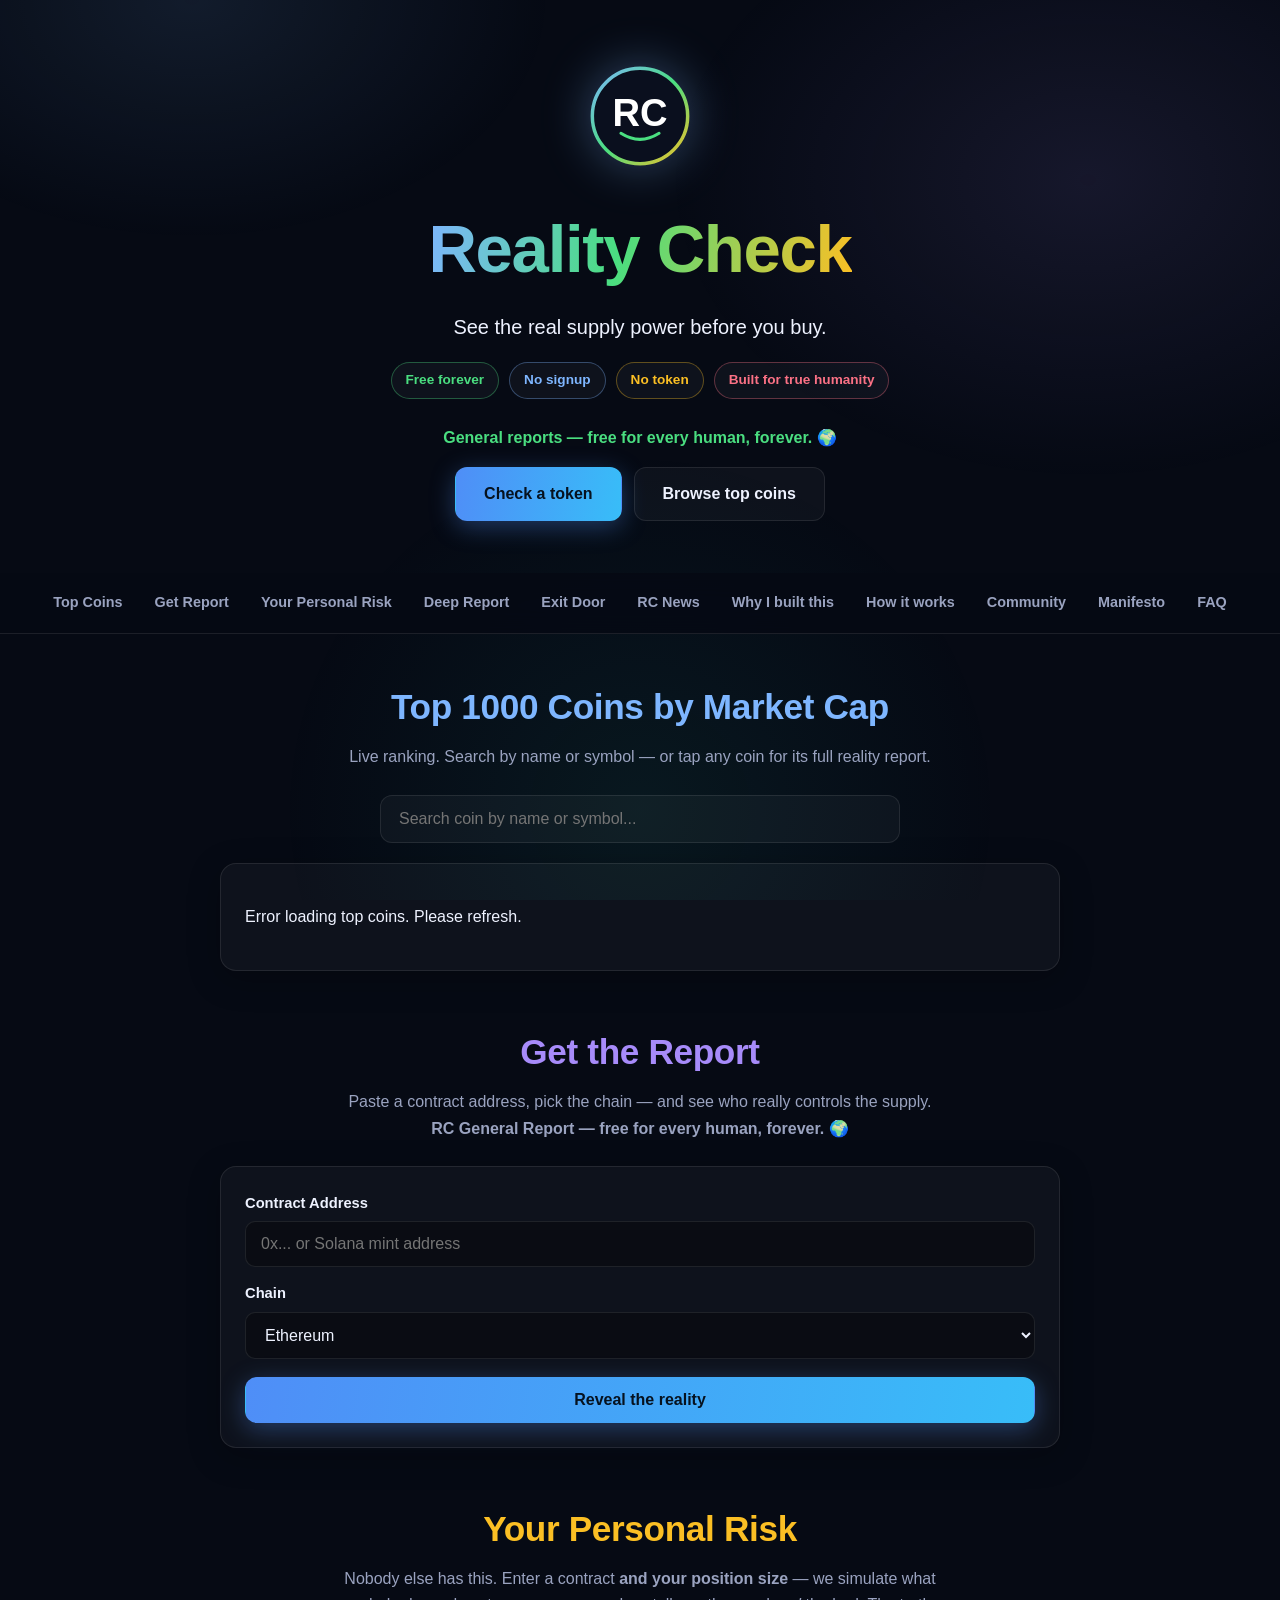
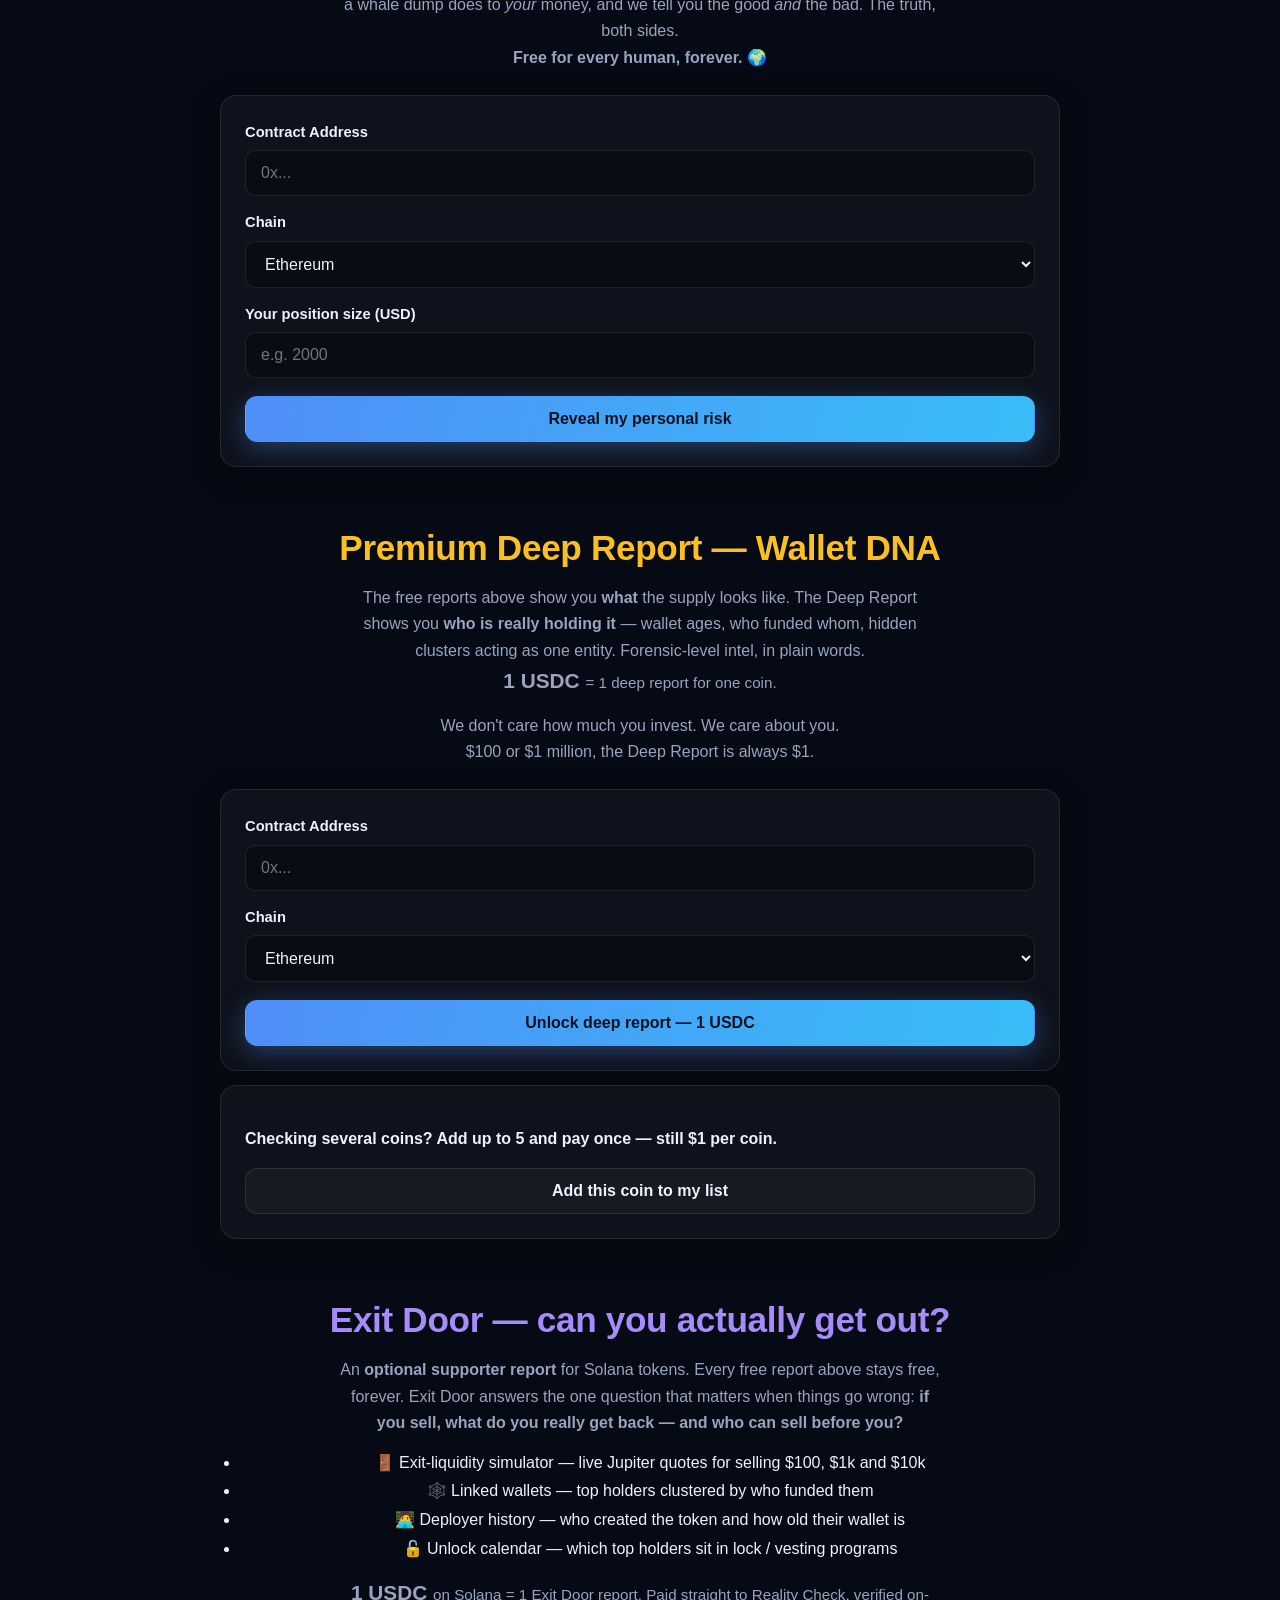
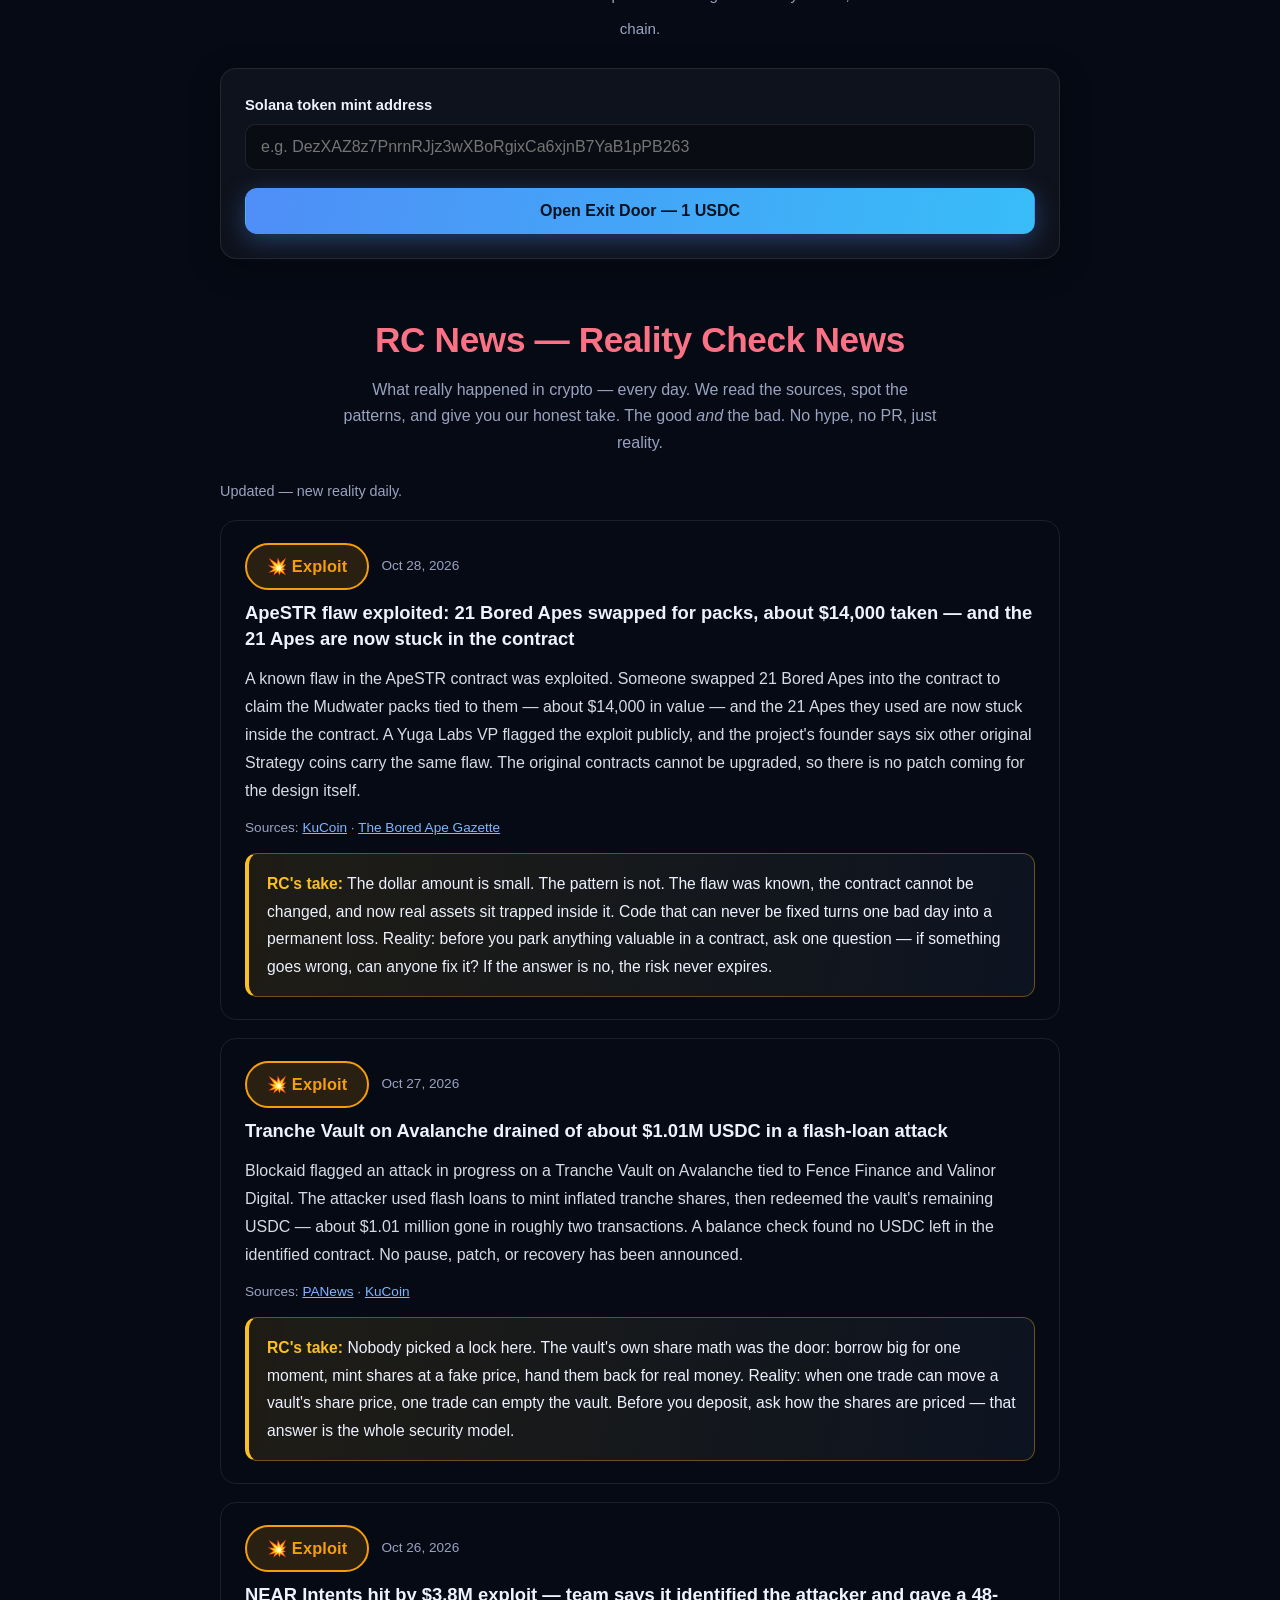
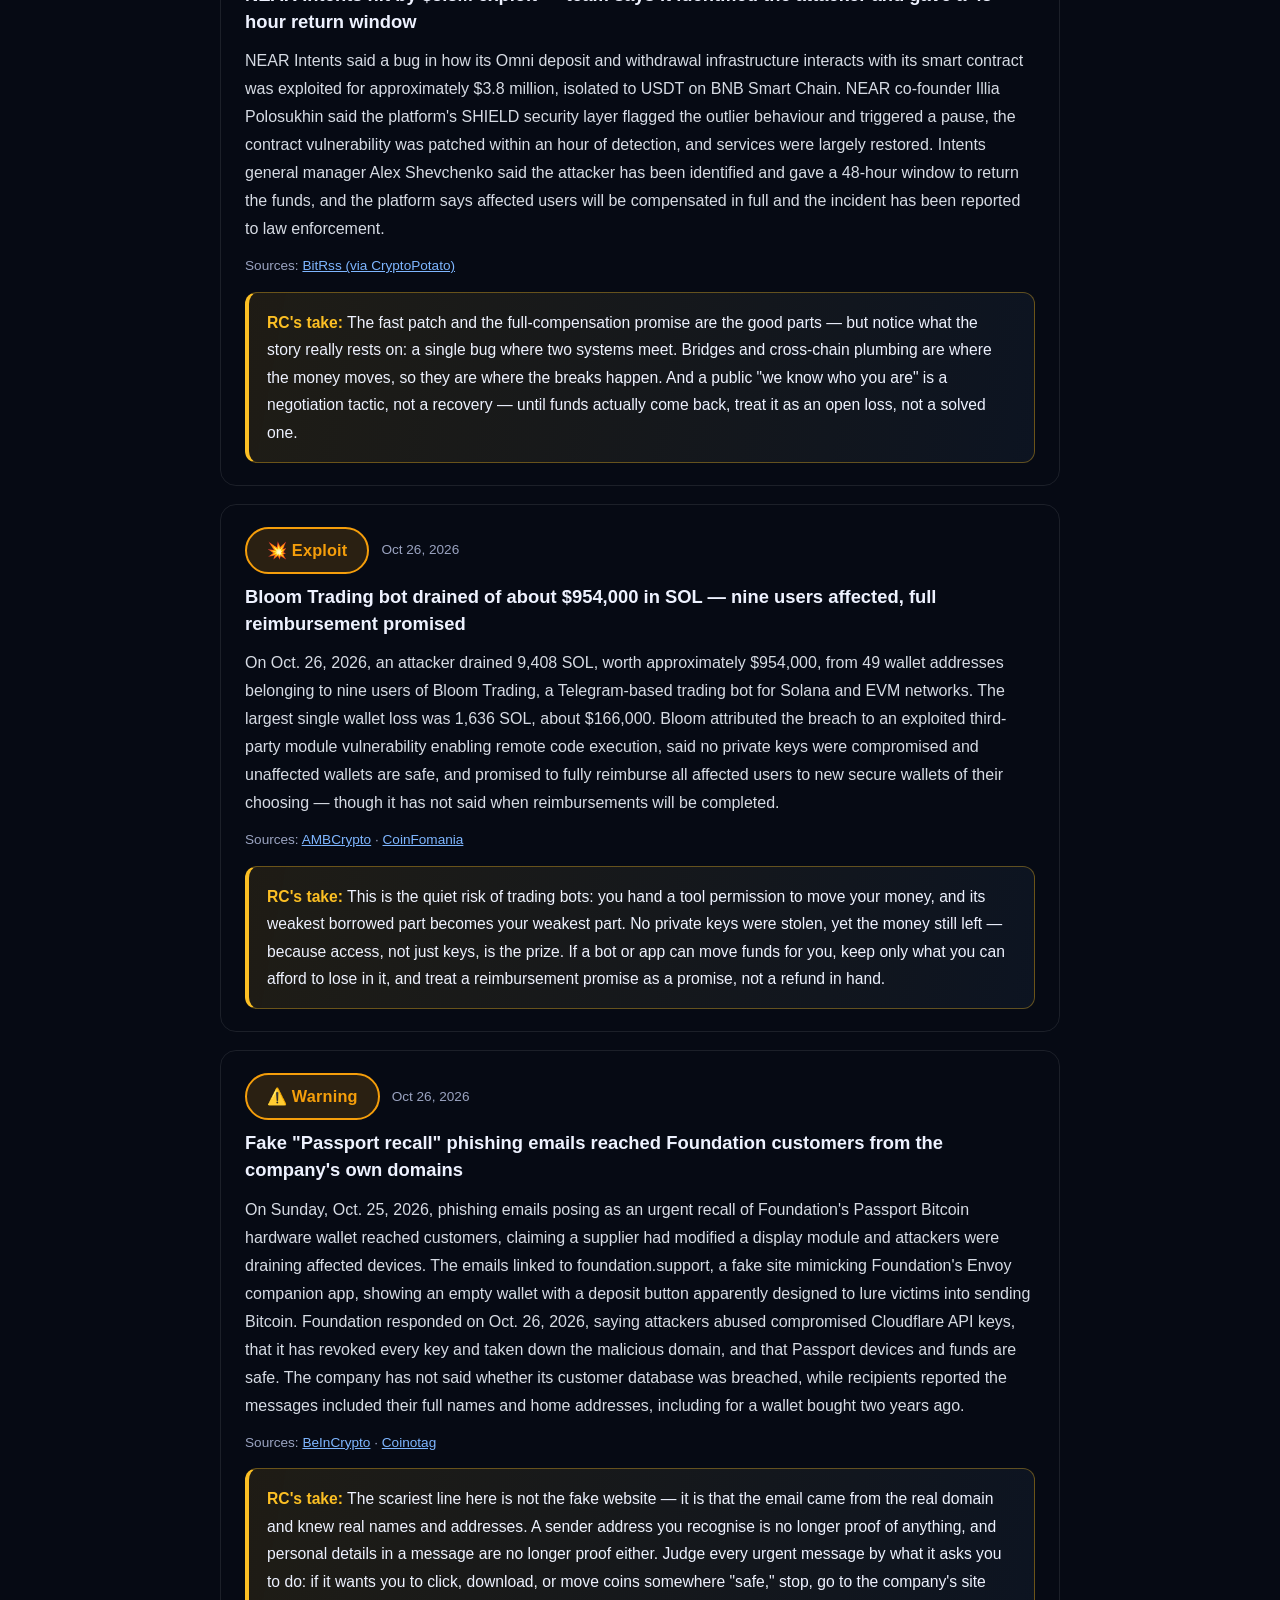
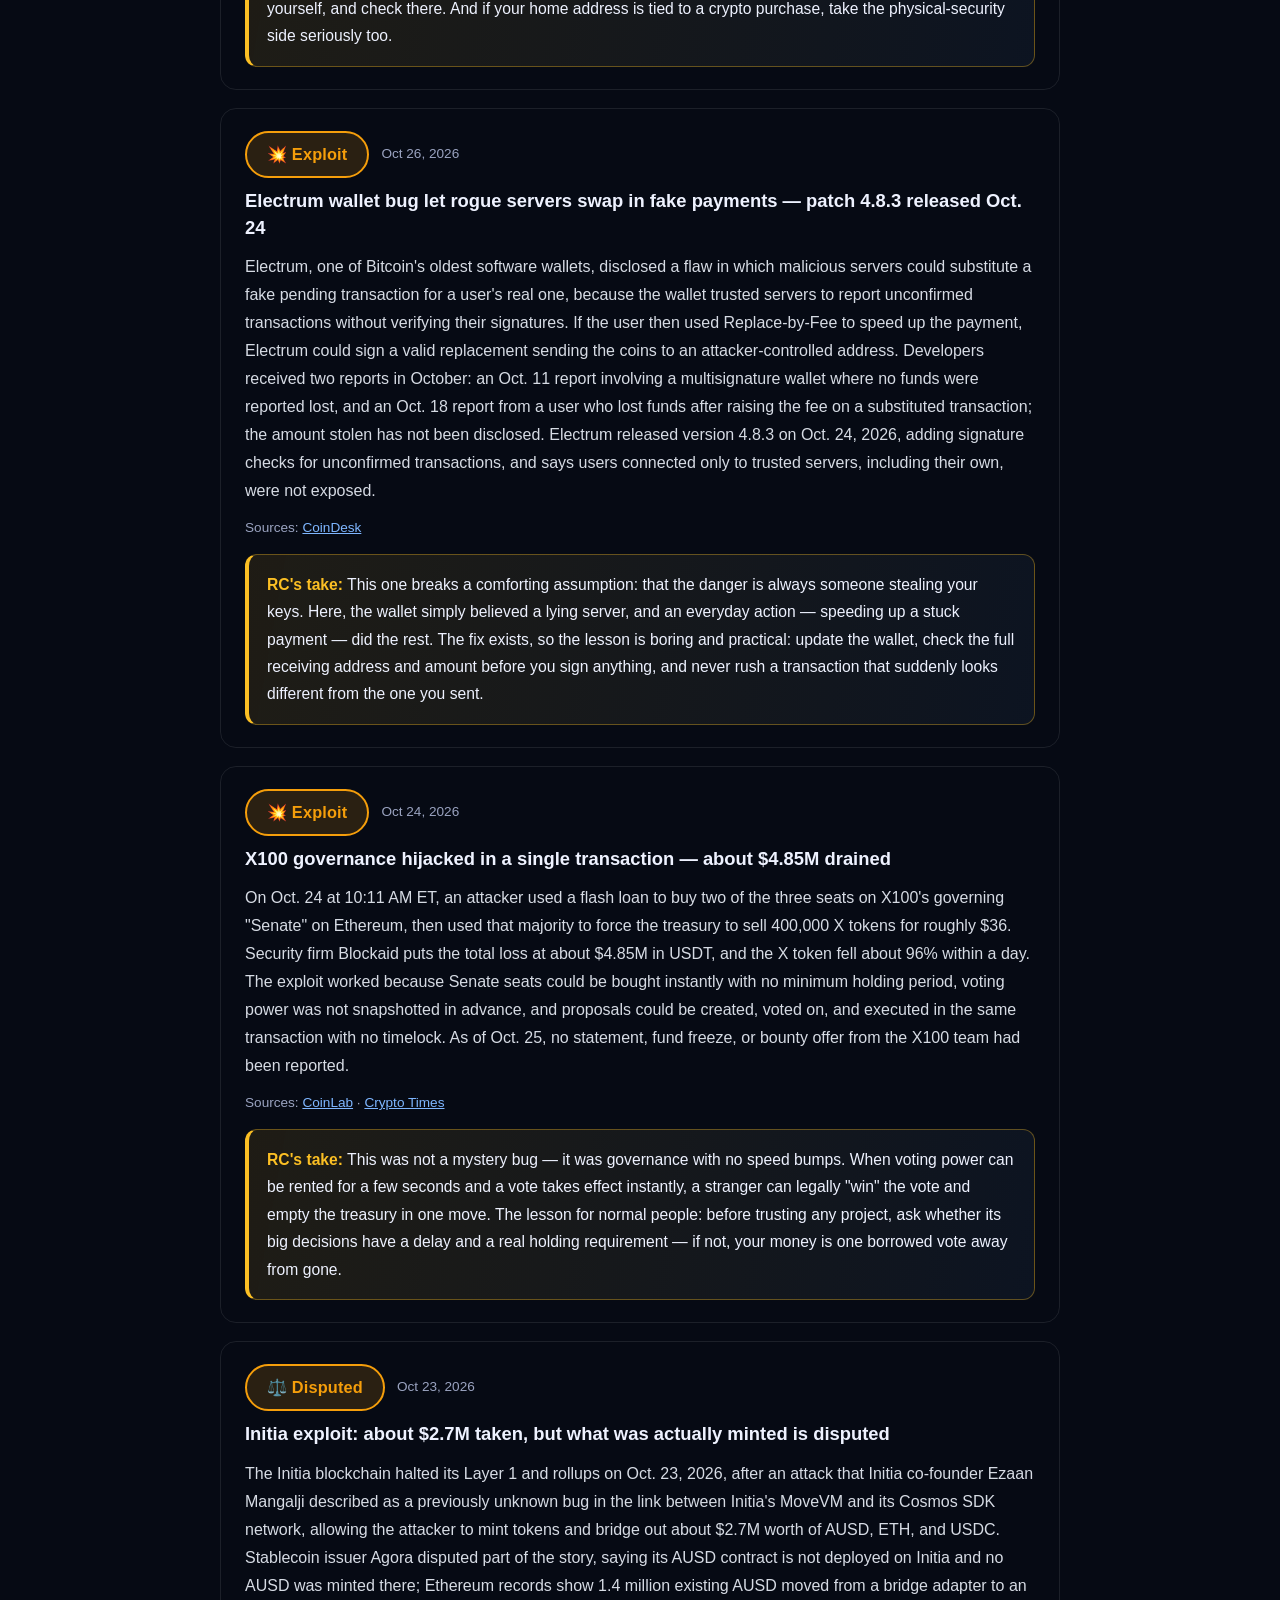
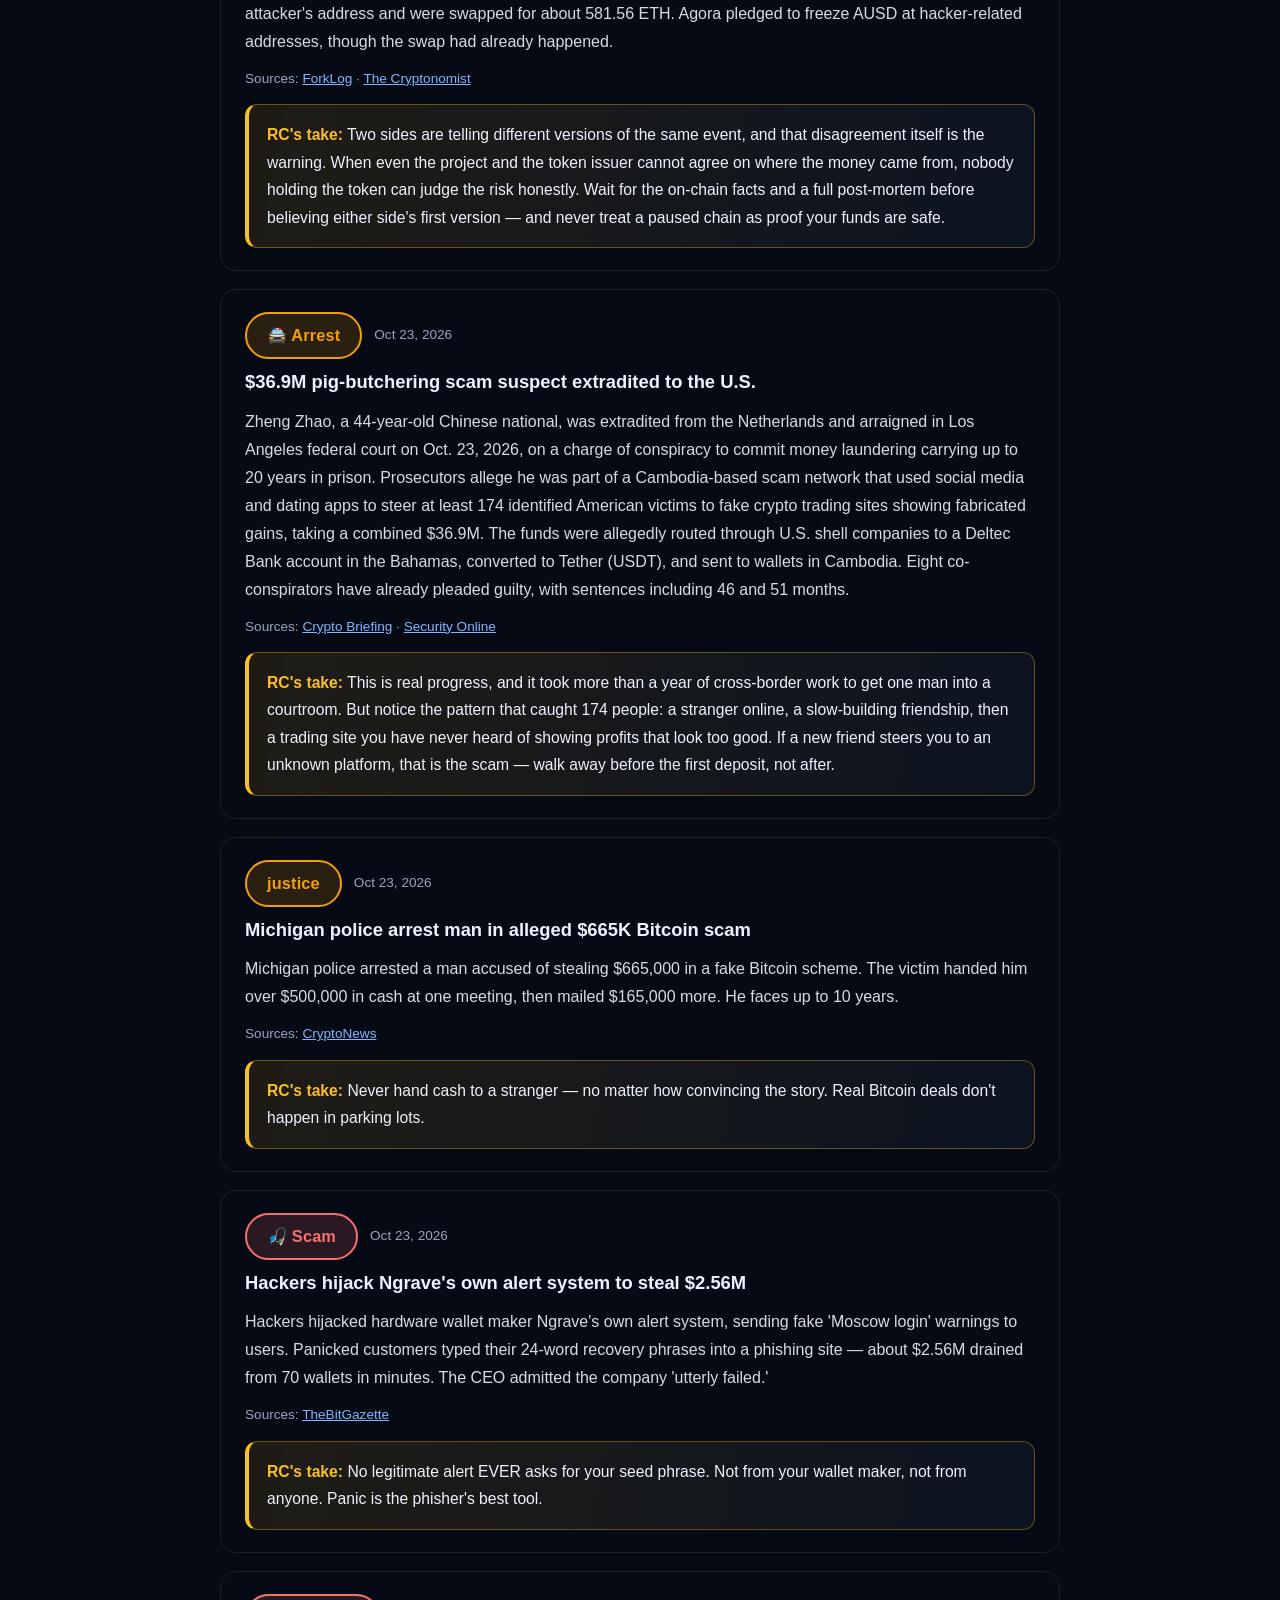
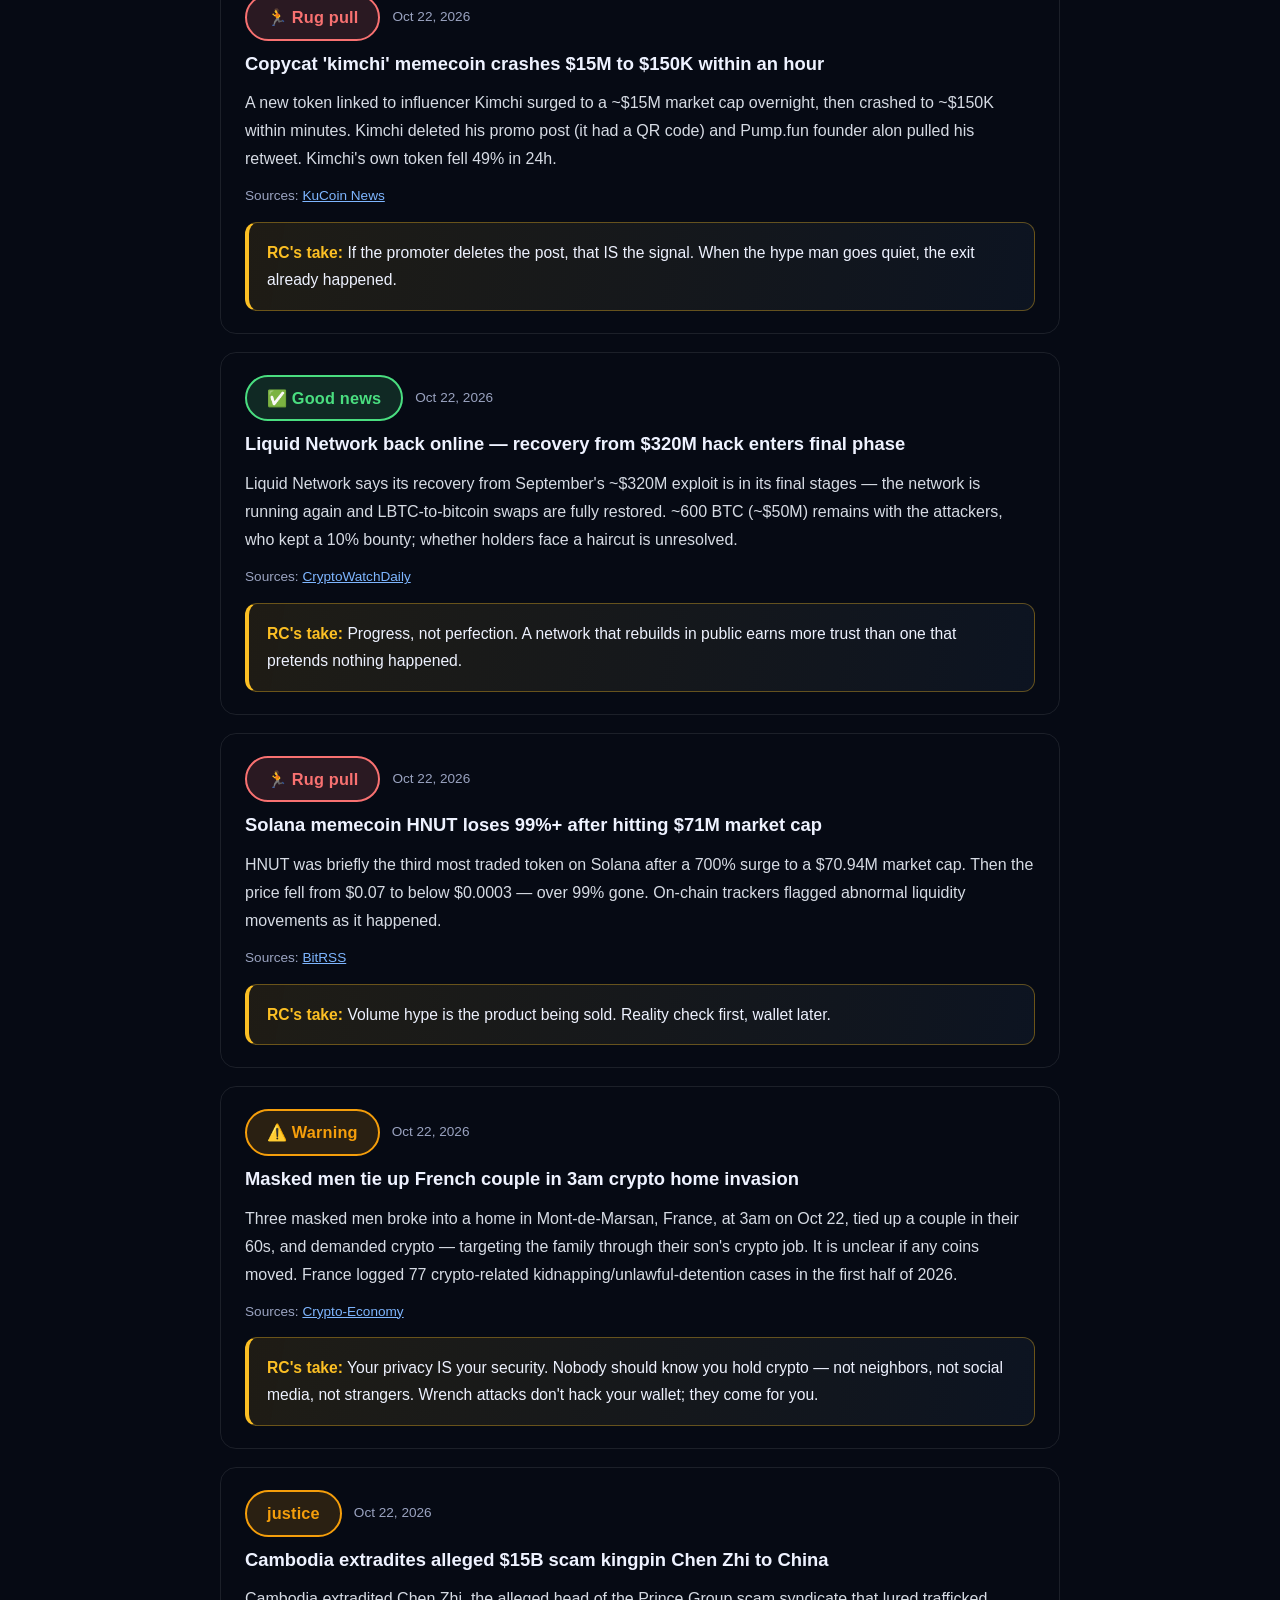
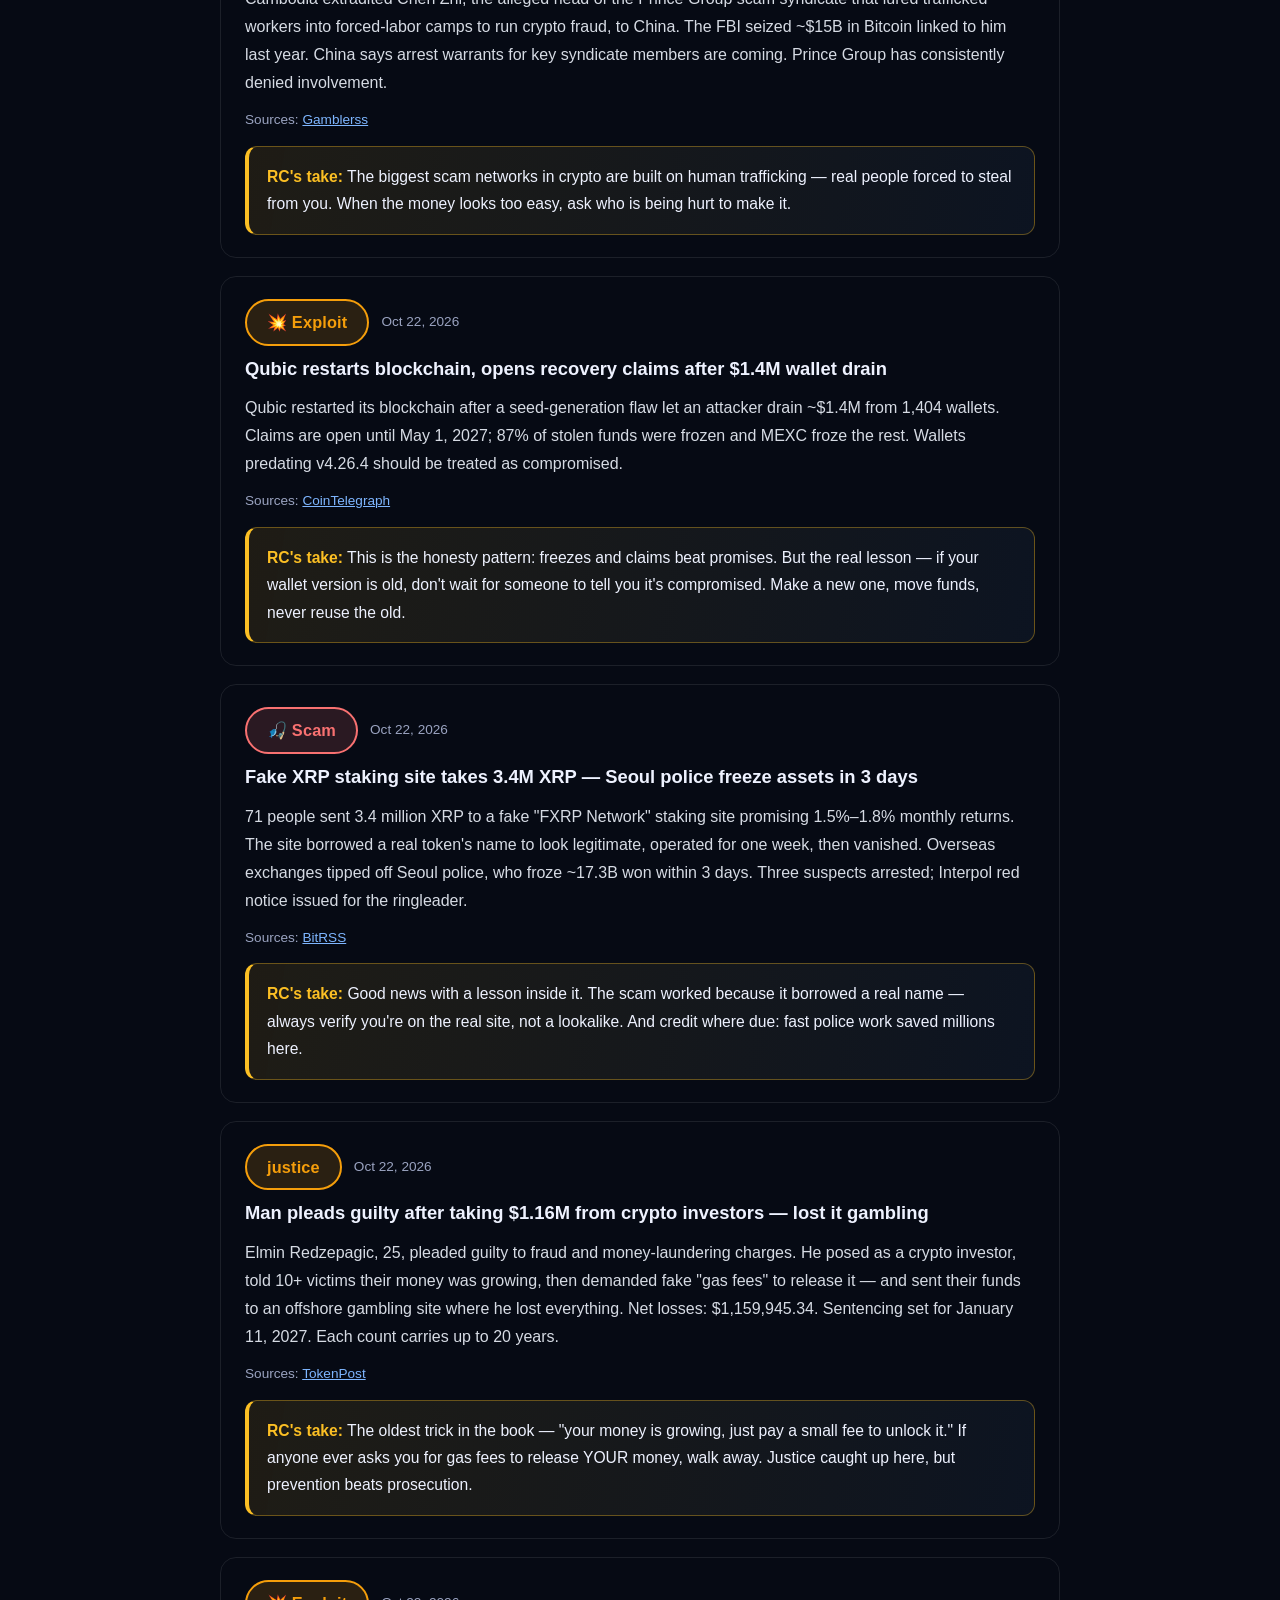
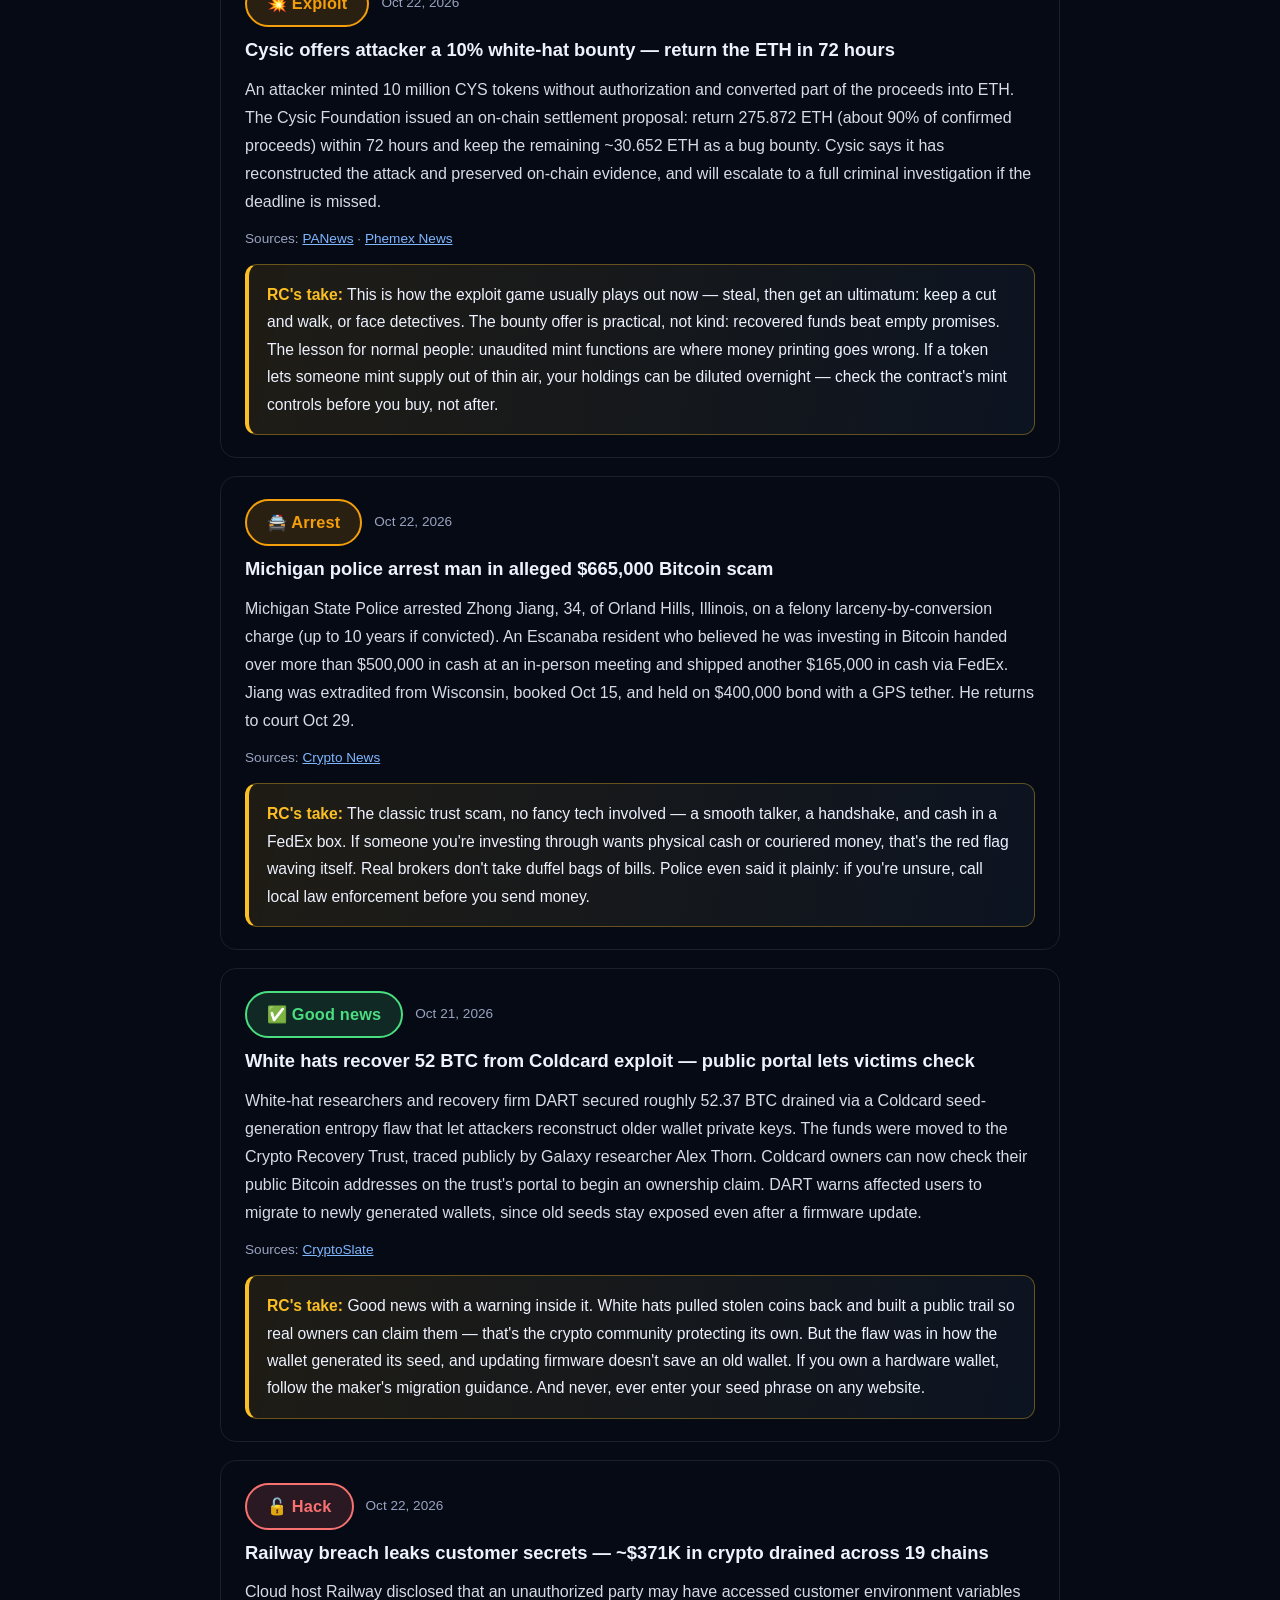
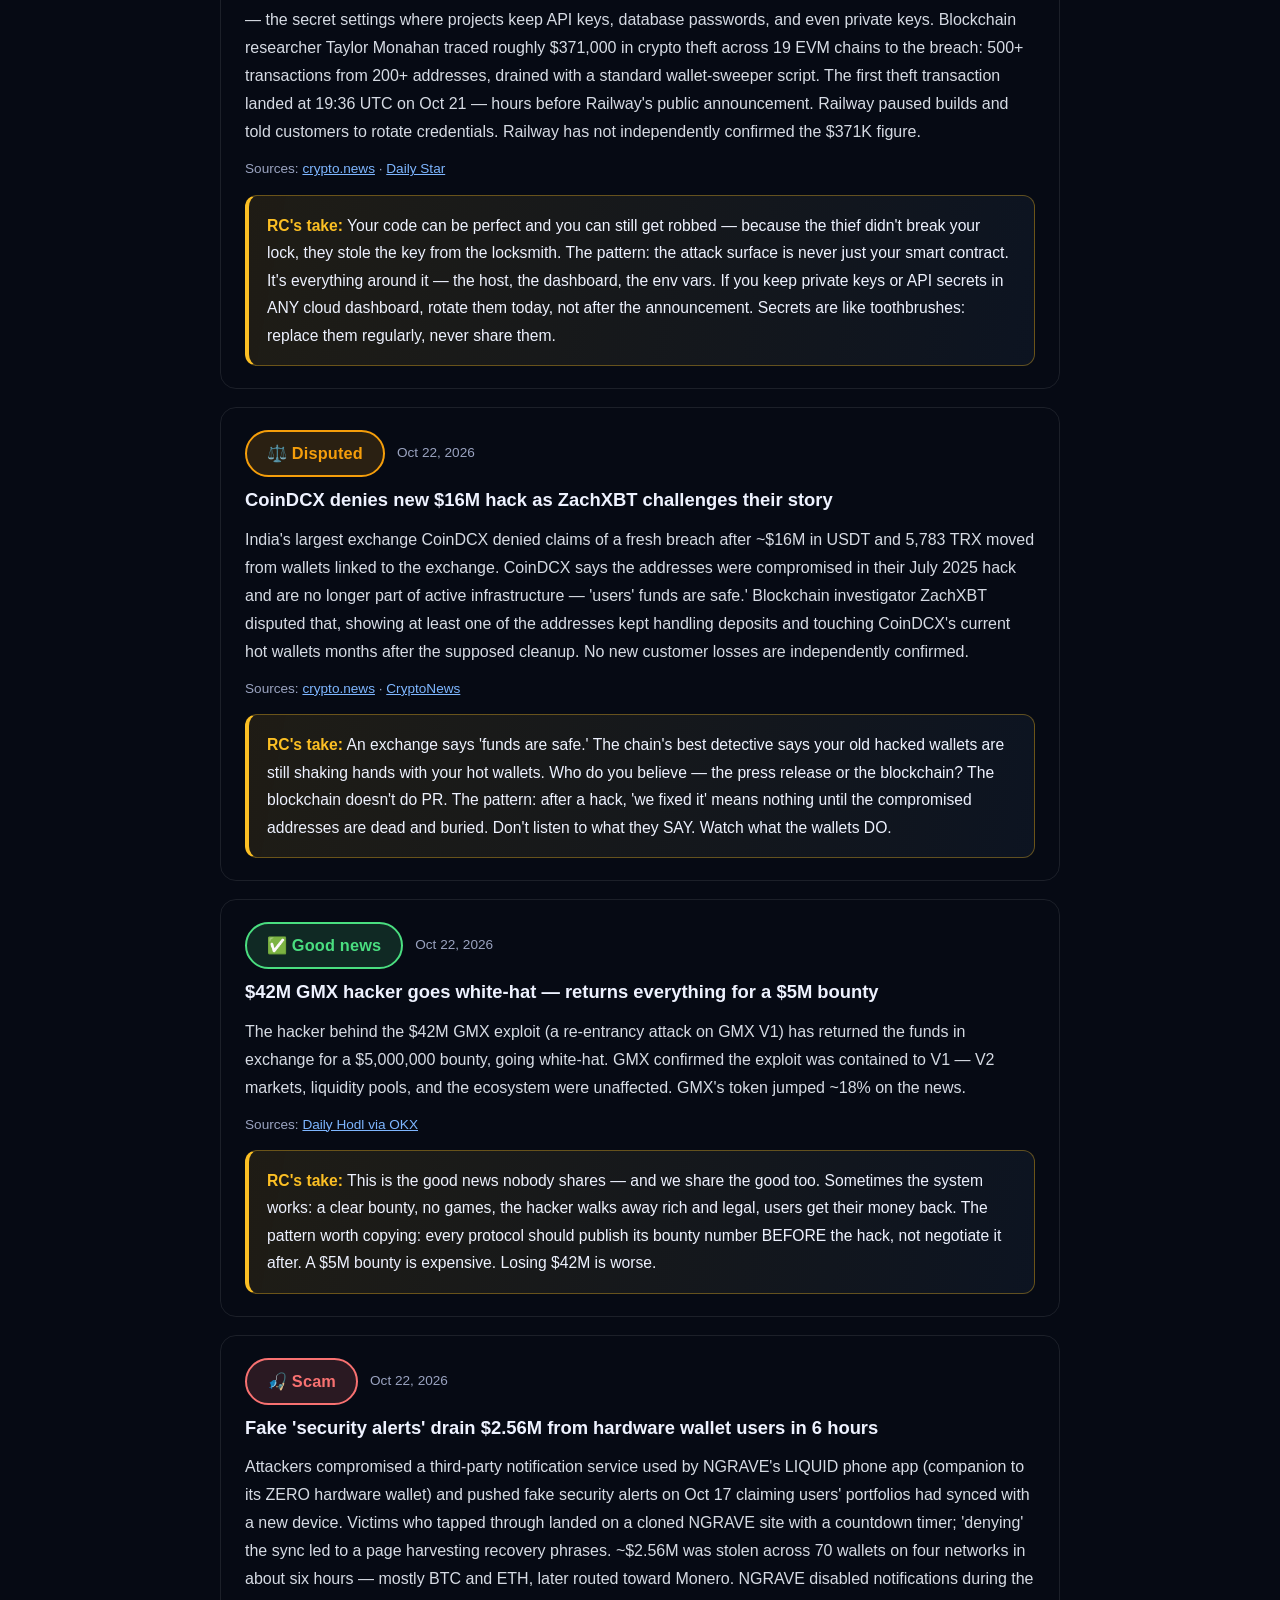
==== commit 16f8c515: "Free check accuracy: rank EVM holders by balance (refuse to guess when provider list is unranked+par" ====
--- a/index.html
+++ b/index.html
@@ -98,7 +98,7 @@
   </div>
   <form id="checkForm" class="card-form">
     <label for="contract">Contract Address</label>
-    <input type="text" id="contract" placeholder="0x..." required autocomplete="off">
+    <input type="text" id="contract" placeholder="0x... or Solana mint address" required autocomplete="off">
     <label for="chain">Chain</label>
     <select id="chain">
       <option value="eth-mainnet">Ethereum</option>
@@ -107,7 +107,7 @@
       <option value="base-mainnet">Base</option>
       <option value="polygon-mainnet">Polygon</option>
       <option value="arbitrum-mainnet">Arbitrum</option>
-      <option value="solana-mainnet">Solana (limited)</option>
+      <option value="solana-mainnet">Solana</option>
     </select>
     <button type="submit" class="btn btn-primary btn-full">Reveal the reality</button>
   </form>
@@ -168,14 +168,14 @@
     <button type="button" class="btn btn-ghost btn-full" id="bundleAdd">Add this coin to my list</button>
     <div id="bundleList"></div>
     <div id="bundlePay" style="display:none">
-      <div class="pay-warn" role="note"><strong>Important — fees may apply, even when you pay from a wallet.</strong> The Reality Check wallet must <strong>RECEIVE exactly</strong> the amount shown below ($1 per coin plus a tiny unique tag that identifies your checkout, e.g. about $5 for 5 coins). Exchanges like Binance deduct withdrawal fees from what you send — if your payment arrives short, send the exact difference as a top-up and paste both transaction IDs.</div>
-      <div class="rc-exact" id="bundleExact"><span class="rc-exact-l">Send EXACTLY</span> <strong class="rc-amt" id="bundleAmt">…</strong> <span class="rc-exact-u">USDC</span> <button type="button" class="btn btn-ghost copy-any" id="bundleAmtCopy" data-t="">Copy amount</button><p class="note rc-exact-n" id="bundleSessNote">Preparing your checkout…</p></div>
+      <div class="pay-warn" role="note"><strong>Important — fees may apply, even when you pay from a wallet.</strong> Send about <strong>$1.11 per coin</strong> to cover fees (minimum <strong>$1 per coin must ARRIVE</strong>; more is fine). Exchanges like Binance deduct withdrawal fees from what you send — if less than $1 per coin arrives, top up the difference and paste both transaction IDs.</div>
+      <div class="rc-exact" id="bundleExact"><span class="rc-exact-l">Suggested: send</span> <strong class="rc-amt" id="bundleAmt">…</strong> <span class="rc-exact-u">USDC</span> <button type="button" class="btn btn-ghost copy-any" id="bundleAmtCopy" data-t="">Copy amount</button><p class="note rc-exact-n" id="bundleSessNote">Preparing your checkout…</p><p class="note rc-why"><strong>Why the odd cents?</strong> The last digits of your amount are unique to you. They protect you from fraud: your payment is matched to your checkout, so you get your report and no one else can claim it.</p></div>
       <p class="pay-note">Total: <strong id="bundleTotal">0</strong> USDC ($1 × <span id="bundleCount">0</span> coins), paid once.</p>
       <a id="bundleLink" class="btn btn-primary btn-full" href="#">Open in your wallet (Solana USDC)</a>
       <div class="exit-qr" id="bundleQr"></div>
       <p class="note" id="bundleStatus"></p>
       <div class="pay-divider"><span>or send to the wallet address</span></div>
-      <p class="pay-note">Or send exactly the amount shown above in USDC from any wallet or exchange to one of the deposit addresses below (scan the QR or tap Copy), then paste the transaction ID:</p>
+      <p class="pay-note">Or send the suggested amount shown above in USDC (at least $1 per coin must arrive) from any wallet or exchange to one of the deposit addresses below (scan the QR or tap Copy), then paste the transaction ID:</p>
       <p class="pay-note" style="margin-bottom:6px"><strong>Solana - USDC:</strong></p>
       <div class="exit-qr rc-addr-qr" data-qr="DYkdqhQNLQyikuPaNHJczSwcGPYVuGuBafqzXm8wqAvk"></div>
       <div class="wallet-copy"><code>DYkdqhQNLQyikuPaNHJczSwcGPYVuGuBafqzXm8wqAvk</code><button type="button" class="btn btn-ghost copy-any" data-t="DYkdqhQNLQyikuPaNHJczSwcGPYVuGuBafqzXm8wqAvk">Copy</button></div>
@@ -197,8 +197,8 @@
   <div id="payPanel" style="display:none">
     <div class="report-card pay-card">
       <h3>Pay 1 USDC — your chain, your choice</h3>
-      <div class="pay-warn" role="note"><strong>Important — fees may apply, even when you pay from a wallet.</strong> The Reality Check wallet must <strong>RECEIVE exactly</strong> the amount shown below ($1 per coin plus a tiny unique tag that identifies your checkout, e.g. about $5 for 5 coins). Exchanges like Binance deduct withdrawal fees from what you send — if your payment arrives short, send the exact difference as a top-up and paste both transaction IDs.</div>
-      <div class="rc-exact" id="deepExact"><span class="rc-exact-l">Send EXACTLY</span> <strong class="rc-amt" id="deepAmt">…</strong> <span class="rc-exact-u">USDC</span> <button type="button" class="btn btn-ghost copy-any" id="deepAmtCopy" data-t="">Copy amount</button><p class="note rc-exact-n" id="deepSessNote">Preparing your checkout…</p></div>
+      <div class="pay-warn" role="note"><strong>Important — fees may apply, even when you pay from a wallet.</strong> Send about <strong>$1.11 per coin</strong> to cover fees (minimum <strong>$1 per coin must ARRIVE</strong>; more is fine). Exchanges like Binance deduct withdrawal fees from what you send — if less than $1 per coin arrives, top up the difference and paste both transaction IDs.</div>
+      <div class="rc-exact" id="deepExact"><span class="rc-exact-l">Suggested: send</span> <strong class="rc-amt" id="deepAmt">…</strong> <span class="rc-exact-u">USDC</span> <button type="button" class="btn btn-ghost copy-any" id="deepAmtCopy" data-t="">Copy amount</button><p class="note rc-exact-n" id="deepSessNote">Preparing your checkout…</p><p class="note rc-why"><strong>Why the odd cents?</strong> The last digits of your amount are unique to you. They protect you from fraud: your payment is matched to your checkout, so you get your report and no one else can claim it.</p></div>
       <label for="payChain">Payment chain</label>
       <select id="payChain">
         <option value="solana">Solana (cheapest)</option>
@@ -213,7 +213,7 @@
       <p class="note" id="payHint">Your wallet opens right here — approve, and the report unlocks automatically.</p>
       <p class="note" style="text-align:center;margin:4px 0 8px"><a id="deepPhantomApp" href="#" style="display:none">Have Phantom? Open this page in the Phantom app</a></p>
       <div class="pay-divider"><span>or pay manually</span></div>
-      <p class="pay-note">Send <strong>exactly the amount shown above</strong> on any supported chain to the Reality Check wallet, then paste the transaction hash — <strong>we detect the chain automatically</strong>.</p>
+      <p class="pay-note">Send <strong>the suggested amount shown above</strong> (at least 1 USDC must arrive) on any supported chain to the Reality Check wallet, then paste the transaction hash — <strong>we detect the chain automatically</strong>.</p>
       <p class="pay-note" style="margin-bottom:6px"><strong>USDC on Solana:</strong></p>
       <div class="exit-qr rc-addr-qr" data-qr="DYkdqhQNLQyikuPaNHJczSwcGPYVuGuBafqzXm8wqAvk"></div>
       <div class="wallet-copy">
@@ -261,8 +261,8 @@
   <div id="exitPay" style="display:none">
     <div class="report-card pay-card">
       <h3>Pay 1 USDC with Solana Pay</h3>
-      <div class="pay-warn" role="note"><strong>Important — fees may apply, even when you pay from a wallet.</strong> The Reality Check wallet must <strong>RECEIVE exactly</strong> the amount shown below ($1 per coin plus a tiny unique tag that identifies your checkout, e.g. about $5 for 5 coins). Exchanges like Binance deduct withdrawal fees from what you send — if your payment arrives short, send the exact difference as a top-up and paste both transaction IDs.</div>
-      <div class="rc-exact" id="exitExact"><span class="rc-exact-l">Send EXACTLY</span> <strong class="rc-amt" id="exitAmt">…</strong> <span class="rc-exact-u">USDC</span> <button type="button" class="btn btn-ghost copy-any" id="exitAmtCopy" data-t="">Copy amount</button><p class="note rc-exact-n" id="exitSessNote">Preparing your checkout…</p></div>
+      <div class="pay-warn" role="note"><strong>Important — fees may apply, even when you pay from a wallet.</strong> Send about <strong>$1.11 per coin</strong> to cover fees (minimum <strong>$1 per coin must ARRIVE</strong>; more is fine). Exchanges like Binance deduct withdrawal fees from what you send — if less than $1 per coin arrives, top up the difference and paste both transaction IDs.</div>
+      <div class="rc-exact" id="exitExact"><span class="rc-exact-l">Suggested: send</span> <strong class="rc-amt" id="exitAmt">…</strong> <span class="rc-exact-u">USDC</span> <button type="button" class="btn btn-ghost copy-any" id="exitAmtCopy" data-t="">Copy amount</button><p class="note rc-exact-n" id="exitSessNote">Preparing your checkout…</p><p class="note rc-why"><strong>Why the odd cents?</strong> The last digits of your amount are unique to you. They protect you from fraud: your payment is matched to your checkout, so you get your report and no one else can claim it.</p></div>
       <button type="button" class="btn btn-primary btn-full" id="exitPhantom" style="display:none">Pay with Phantom (this browser)</button>
       <a id="exitDeepLink" class="btn btn-primary btn-full" href="#">Open in your wallet</a>
       <p class="note"><strong>$1 = one report for one coin.</strong> Each coin needs its own payment.</p>
@@ -286,9 +286,9 @@
         <button type="button" class="btn btn-ghost btn-full rc-topup-add" data-for="exitTopupIds">+ Add another transaction ID</button>
       </div>
       <button type="button" class="btn btn-ghost btn-full" id="exitVerifyManual">Verify my payment and open Exit Door</button>
-      <p class="note">Send exactly the amount shown above. Payments from any wallet or exchange are checked on-chain, and only this browser can use them to unlock this report.</p>
+      <p class="note">Send the suggested amount shown above (at least 1 USDC must arrive). Payments from any wallet or exchange are checked on-chain, and only this browser can use them to unlock this report.</p>
       <p class="note" id="exitStatus">Waiting for payment… this page unlocks the report automatically.</p>
-      <p class="note">Non-custodial: your wallet sends USDC directly to <code>DYkd…qAvk</code>. Each checkout has its own reference and only unlocks this token. Your exact amount stays reserved for 24 hours.</p>
+      <p class="note">Non-custodial: your wallet sends USDC directly to <code>DYkd…qAvk</code>. Each checkout has its own reference and only unlocks this token. Your checkout and its suggested amount stay reserved for 24 hours.</p>
     </div>
   </div>
   <div id="exitResult"></div>
@@ -437,6 +437,10 @@
   if (n == null || isNaN(n) || n === 0) return '—';
   return Number(n).toLocaleString();
 }
+// Only http(s) links from external data (blocks javascript:, data: etc.).
+const safeUrl = (u) => /^https?:\/\//i.test(String(u || '').trim()) ? String(u).trim() : '#';
+// L5: numbers from the API are forced to real numbers before they touch HTML (anything else shows a dash).
+function num(x, dflt = '—') { const v = Number(x); return (x === null || x === undefined || x === '' || !Number.isFinite(v)) ? dflt : String(v); }
 function esc(s) {
   return String(s == null ? '' : s).replace(/[&<>"']/g, c => ({'&':'&#38;','<':'&#60;','>':'&#62;','"':'&#34;',"'":'&#39;'}[c]));
 }
@@ -501,14 +505,14 @@
       return;
     }
     currentCoin = d;
-    const sourcesHtml = (d.sources || []).map(s => `<li><a href="${esc(s.url)}" target="_blank" rel="noopener">${esc(s.name)}</a></li>`).join('');
+    const sourcesHtml = (d.sources || []).map(s => `<li><a href="${esc(safeUrl(s.url))}" target="_blank" rel="noopener">${esc(s.name)}</a></li>`).join('');
     const athPct = d.percent_from_ath != null ? Number(d.percent_from_ath).toFixed(1) + '% from ATH' : '';
     const ch24 = d.change_24h != null ? Number(d.change_24h).toFixed(2) + '%' : '—';
     resultDiv.innerHTML = `
       <div class="report-card">
         <h3>${esc(d.name)} <span class="coin-sym">(${esc(d.symbol)})</span></h3>
         <div class="stat-grid">
-          <div class="stat"><span class="stat-label">Rank</span><span class="stat-val">#${d.rank || '—'}</span></div>
+          <div class="stat"><span class="stat-label">Rank</span><span class="stat-val">#${d.rank ? num(d.rank) : '—'}</span></div>
           <div class="stat"><span class="stat-label">Price</span><span class="stat-val">${formatNum(d.price)}</span></div>
           <div class="stat"><span class="stat-label">Market Cap</span><span class="stat-val">${formatNum(d.market_cap)}</span></div>
           <div class="stat"><span class="stat-label">24h Volume</span><span class="stat-val">${formatNum(d.volume_24h)}</span></div>
@@ -725,10 +729,11 @@
     });
     const data = await res.json();
     if (data.success) {
+      setTimeout(() => rcRelatedNews(resultDiv, data, contract), 0);
       const fullName = data.symbol ? `${esc(data.name)} (${esc(data.symbol)})` : (esc(data.name) || 'Token');
       const holdersHtml = (data.topHolders || []).map(h => {
         const a = esc(h.address || '');
-        return `<li><span class="holder-addr">${a.slice(0, 6)}...${a.slice(-4)}</span> <span class="holder-pct">${esc(h.percentage || '')}</span></li>`;
+        return `<li><span class="holder-addr">${esc(a.slice(0, 6))}...${esc(a.slice(-4))}</span> <span class="holder-pct">${esc(h.percentage || '')}</span></li>`;
       }).join('') || '<li>No holder data available right now</li>';
       resultDiv.innerHTML = `
         <div class="report-card">
@@ -750,7 +755,7 @@
           <ul class="holders">${holdersHtml}</ul>
           <p class="upsell">Want the full 15-wallet reality map + Wallet DNA? <a href="#premium">Premium Deep Report — 1 USDC</a></p>
           <p class="note">${esc(data.note || '')}</p>
-          <p><a href="${esc(data.explorer || '#')}" target="_blank" rel="noopener" class="btn btn-ghost btn-full">View full holders on explorer</a></p>
+          <p><a href="${esc(safeUrl(data.explorer || '#'))}" target="_blank" rel="noopener" class="btn btn-ghost btn-full">View full holders on explorer</a></p>
         </div>
       `;
     } else {
@@ -775,6 +780,7 @@
     });
     const data = await res.json();
     if (data.success) {
+      setTimeout(() => rcRelatedNews(resultDiv, data, contract), 0);
       const fullName = data.symbol ? `${esc(data.name)} (${esc(data.symbol)})` : (esc(data.name) || 'Token');
       const scoreCls = data.score >= 80 ? 'v-green' : data.score >= 55 ? 'v-amber' : data.score >= 35 ? 'v-amber' : 'v-red';
       const greenHtml = (data.green || []).map(g => `<li class="flag-good">${esc(g)}</li>`).join('') || '<li class="flag-good">No standout strengths in the holder data.</li>';
@@ -791,14 +797,14 @@
           <p class="scen-impact">Your <strong>$${Number(data.position).toLocaleString()}</strong> becomes <strong class="scen-val">$${Number(s.yourValue).toLocaleString()}</strong></p>
           <p class="scen-drop">(~${esc(String(s.priceDrop))}% price drop in this scenario)</p>
         </div>`).join('');
-      const shareText = encodeURIComponent(`Reality Check (RC): ${fullName} scores ${data.score}/100. My $${Number(data.position).toLocaleString()} — see the real supply power before you buy. Free forever. https://realitycheckglobal.trade`);
+      const shareText = encodeURIComponent(`Reality Check (RC): ${fullName} scores ${num(data.score)}/100. My $${Number(data.position).toLocaleString()} — see the real supply power before you buy. Free forever. https://realitycheckglobal.trade`);
       const mapTitle = data.legacyMode
         ? 'Top 5 wallets (type check unavailable on this chain right now)'
         : `Reality map — top 5 wallets (🔒 locked: ${esc(data.lockedPct || '0%')}, 👤 sellable: ${esc(data.sellableTop10 || '0%')} of top 10)`;
       resultDiv.innerHTML = `
         <div class="report-card risk-card">
           <h3>${fullName} — your $${Number(data.position).toLocaleString()}</h3>
-          <div class="score-band"><span class="score-badge ${scoreCls}">${data.score}<small>/100</small></span><span class="score-word">${esc(data.healthWord)}</span></div>
+          <div class="score-band"><span class="score-badge ${scoreCls}">${num(data.score)}<small>/100</small></span><span class="score-word">${esc(data.healthWord)}</span></div>
           <h4 class="scen-title">${mapTitle}</h4>
           <div class="wallet-map">${walletHtml}</div>
           <div class="flags-grid">
@@ -811,7 +817,7 @@
           <div class="verdict-box"><strong>Our verdict:</strong> ${esc(data.verdict || '')}</div>
           <p class="upsell">See all 15 wallets + their full DNA (ages, funders, hidden clusters)? <a href="#premium">Premium Deep Report — 1 USDC</a></p>
           <div class="risk-actions">
-            <a class="btn btn-ghost btn-full" href="${esc(data.explorer || '#')}" target="_blank" rel="noopener">Verify on explorer</a>
+            <a class="btn btn-ghost btn-full" href="${esc(safeUrl(data.explorer || '#'))}" target="_blank" rel="noopener">Verify on explorer</a>
             <a class="btn btn-primary btn-full" href="https://x.com/intent/tweet?text=${shareText}" target="_blank" rel="noopener">Share this reality on X</a>
           </div>
           <p class="note">${esc(data.riskNote || '')}</p>
@@ -825,6 +831,43 @@
     resultDiv.innerHTML = '<div class="report-card"><p>We could not reach the Reality Check server just now (network or provider hiccup). Nothing is wrong with your input — please try again in a minute.</p></div>';
   }
 });
+// ---------- Related RC News (strict matching; hidden when nothing matches) ----------
+// Optional news.json field per item: "coins": ["GMX", "0xfc5a…", "solana:<mint>"] — exact symbols/addresses for precise tagging.
+let rcNewsCache = null;
+const RC_NEWS_GENERIC = new Set(['the','and','for','you','one','two','all','new','top','buy','sell','hold','safe','hack','scam','rug','news','token','coin','crypto','wallet','money','cash','gold','moon','pump','dump','meme','dog','cat','pepe','inu','ai','app','dao','defi','nft','web3','usd','usdc','usdt','dai','eth','btc','sol','bnb','weth','wbtc','wsol','ether','bitcoin','ethereum','solana','base','arbitrum','polygon','avalanche','exchange','bridge','vault','pool','finance','protocol','network','labs','capital','security','alert','fake']);
+async function rcNewsItems() {
+  if (!rcNewsCache) rcNewsCache = fetch('news.json', { cache: 'no-store' }).then(r => r.json()).then(d => d.items || []).catch(() => []);
+  return rcNewsCache;
+}
+function rcNewsMatches(n, coin) {
+  const addr = String(coin.contract || '').trim().toLowerCase();
+  const sym = String(coin.symbol || '').trim().toLowerCase(), name = String(coin.name || '').trim().toLowerCase();
+  const tags = Array.isArray(n.coins) ? n.coins.map(x => String(x || '').trim().toLowerCase()).filter(Boolean) : null;
+  if (tags && tags.length) {
+    // Tagged stories match ONLY on their tags (exact address, chain:address, or exact symbol/name).
+    return tags.some(t => (addr && (t === addr || t.endsWith(':' + addr))) || (sym && t === sym) || (name && t === name));
+  }
+  const text = ((n.title || '') + ' ' + (n.what || '')).toLowerCase();
+  if (addr && addr.length >= 32 && text.includes(addr)) return true;
+  const word = (w) => w && w.length >= 3 && !RC_NEWS_GENERIC.has(w) && new RegExp('(^|[^a-z0-9$])\\$?' + w.replace(/[.*+?^${}()|[\]\\]/g, '\\$&') + '($|[^a-z0-9])', 'i').test(text);
+  return word(sym) || (name.length >= 4 && word(name));
+}
+async function rcRelatedNews(box, data, contract) {
+  try {
+    if (!box || !data) return;
+    const coin = { contract: contract || data.contract || '', symbol: data.symbol || '', name: data.name || '' };
+    const hits = (await rcNewsItems()).filter(n => rcNewsMatches(n, coin)).slice(0, 5);
+    if (!hits.length || !box.isConnected) return;
+    const old = box.querySelector('.rc-related-news'); if (old) old.remove();
+    const sec = document.createElement('div'); sec.className = 'report-card rc-related-news';
+    sec.innerHTML = '<h4>Related RC News</h4><ul>' + hits.map(n => {
+      const src = (n.sources || []).find(x => /^https?:\/\//i.test(String(x.url || ''))) || null;
+      const t = esc(n.title || '');
+      return `<li>${src ? `<a href="${esc(safeUrl(src.url))}" target="_blank" rel="noopener nofollow">${t}</a>` : t} <span class="news-date">· ${esc(n.date || '')}</span>${src ? ` <span class="news-date">· ${esc(src.name || '')}</span>` : ''}</li>`;
+    }).join('') + '</ul>';
+    box.appendChild(sec);
+  } catch {}
+}
 // ---------- RC News feed ----------
 (async function loadNews() {
   const feed = document.getElementById('newsFeed');
@@ -844,7 +887,7 @@
         </div>
         <h3>${esc(n.title || '')}</h3>
         <p class="news-what">${esc(n.what || '')}</p>
-        ${(n.sources || []).length ? `<p class="news-sources">Sources: ${(n.sources || []).map(s => `<a href="${esc(s.url || '#')}" target="_blank" rel="noopener">${esc(s.name || 'link')}</a>`).join(' · ')}</p>` : ''}
+        ${(n.sources || []).length ? `<p class="news-sources">Sources: ${(n.sources || []).map(s => `<a href="${esc(safeUrl(s.url || '#'))}" target="_blank" rel="noopener">${esc(s.name || 'link')}</a>`).join(' · ')}</p>` : ''}
         <div class="take-box"><strong>RC's take:</strong> ${esc(n.take || '')}</div>
       </article>`).join('');
   } catch (err) {
@@ -865,8 +908,8 @@
       <span>🔗 ${esc(String(m.pairCount))} trading pair(s)</span>
     </div>
     <p class="note">Holder concentration could not be checked, so no score is given. Thin liquidity (under ~$50k) means even small sells move the price a lot.</p>
-    ${m.url ? `<p><a href="${esc(m.url)}" target="_blank" rel="noopener">View pairs on ${esc(m.source)}</a></p>` : ''}` : '';
-  return `<div class="report-card"><p>${esc(data.message || 'No data found for this contract.')}</p>${marketHtml}${data.explorer ? `<p><a href="${esc(data.explorer)}" target="_blank" rel="noopener">Open explorer</a></p>` : ''}</div>`;
+    ${m.url ? `<p><a href="${esc(safeUrl(m.url))}" target="_blank" rel="noopener">View pairs on ${esc(m.source)}</a></p>` : ''}` : '';
+  return `<div class="report-card"><p>${esc(data.message || 'No data found for this contract.')}</p>${marketHtml}${data.explorer ? `<p><a href="${esc(safeUrl(data.explorer))}" target="_blank" rel="noopener">Open explorer</a></p>` : ''}</div>`;
 }
 // ---------- Deep Report: full-truth sections ----------
 function renderFull(f) {
@@ -877,20 +920,20 @@
   const pct = x => (x === null || x === undefined) ? na : esc(String(x)) + '%';
   const usd = x => (x === null || x === undefined) ? na : '$' + Number(x).toLocaleString(undefined, { maximumFractionDigits: 0 });
   const sup = x => (x === null || x === undefined) ? na : Number(x).toLocaleString(undefined, { maximumFractionDigits: 0 });
-  const addr = (a, base) => a ? `<a href="${esc((base || '') + a)}" target="_blank" rel="noopener"><code>${esc(String(a).slice(0, 8))}…${esc(String(a).slice(-4))}</code></a>` : na;
+  const addr = (a, base) => a ? `<a href="${esc(safeUrl((base || '') + a))}" target="_blank" rel="noopener"><code>${esc(String(a).slice(0, 8))}…${esc(String(a).slice(-4))}</code></a>` : na;
   const auth = (a, base, known) => a === 'active' ? '⚠️ active' : a ? addr(a, base) + ' ⚠️ active' : (known ? '✅ revoked' : na);
   const src = list => `<p class="src">Source: ${list && list.length ? list.map(esc).join(', ') : 'no source answered'}</p>`;
   const sec = (title, body, sources) => `<div class="full-sec"><h4>${title}</h4>${body}${src(sources)}</div>`;
   const p = f.project, o = f.owner, l = f.liquidity, t = f.tokenomics, r = f.risk, a = f.activity, vd = f.verdict;
   const isSol = 'mintAuthority' in o;
-  const socials = (p.socials || []).map(x => `<a href="${esc(x.url)}" target="_blank" rel="noopener nofollow">${esc(x.type)}</a>`).join(' · ') || na;
+  const socials = (p.socials || []).map(x => `<a href="${esc(safeUrl(x.url))}" target="_blank" rel="noopener nofollow">${esc(x.type)}</a>`).join(' · ') || na;
   const s1 = sec('1. Project & team', `
     <p><strong>${v(p.name)}</strong>${p.symbol ? ' (' + esc(p.symbol) + ')' : ''}${p.categories && p.categories.length ? ' · ' + p.categories.map(esc).join(', ') : ''}</p>
-    <p>Website: ${p.website ? `<a href="${esc(p.website)}" target="_blank" rel="noopener nofollow">${esc(p.website)}</a>` : na} · Socials: ${socials}</p>
+    <p>Website: ${p.website ? `<a href="${esc(safeUrl(p.website))}" target="_blank" rel="noopener nofollow">${esc(p.website)}</a>` : na} · Socials: ${socials}</p>
     <p>Origin: ${v(p.countryOrigin)} · Launched: ${v(p.genesisDate)}</p>
     ${p.description ? `<p class="note">${esc(p.description)}…</p>` : ''}
     <p class="note">${esc(p.teamNote)}</p>${p.xAccountAgeNote ? `<p class="note">${esc(p.xAccountAgeNote)}</p>` : ''}`, p.sources);
-  const linked = `<p>Funding-linked top wallets: ${o.linkedWallets && o.linkedWallets.length ? o.linkedWallets.map(c => `${c.members.length} wallets share funder ${addr(c.funder, o.explorer)} (${esc(String(c.combinedPct))}%)`).join('; ') : 'none found among the traced top wallets'}</p>`;
+  const linked = `<p>Funding-linked top wallets: ${o.linkedWallets && o.linkedWallets.length ? o.linkedWallets.map(c => `${num(c.members.length)} wallets share funder ${addr(c.funder, o.explorer)} (${esc(String(c.combinedPct))}%)`).join('; ') : 'none found among the traced top wallets'}</p>`;
   const s2 = sec('2. Deployer, owner & linked wallets', (isSol ? `
     <p>Creator: ${addr(o.creator, o.explorer)} · Mint authority: ${auth(o.mintAuthority, o.explorer, o.renounced !== null)} · Freeze authority: ${auth(o.freezeAuthority, o.explorer, o.renounced !== null)}</p>
     <p>Metadata changeable: ${yn(o.metadataMutable, true)}</p>
@@ -899,7 +942,7 @@
     <p>Owner: ${o.owner ? addr(o.owner, o.explorer) : na} · Renounced: ${yn(o.renounced)} · Creator: ${addr(o.creator, o.explorer)} (holds ${pct(o.creatorPercent)})</p>
     <p>Hidden owner: ${yn(o.hiddenOwner, true)} · Can take back ownership: ${yn(o.canTakeBackOwnership, true)} · Same creator made honeypots before: ${yn(o.sameCreatorHoneypots, true)}</p>`) + linked, o.sources);
   const hasLp = (l.pools || []).some(x => x.lpStatus);
-  const pools = (l.pools || []).map(x => `<tr><td>${esc(x.dex || '')}</td><td>${esc(x.pair || '')}</td><td>${usd(x.liquidityUsd)}</td><td>${usd(x.volume24hUsd)}</td>${hasLp ? `<td title="${esc(x.lpDetail || '')}">${esc(x.lpStatus || 'unknown')}</td>` : ''}<td>${x.url ? `<a href="${esc(x.url)}" target="_blank" rel="noopener">view</a>` : ''}</td></tr>`).join('');
+  const pools = (l.pools || []).map(x => `<tr><td>${esc(x.dex || '')}</td><td>${esc(x.pair || '')}</td><td>${usd(x.liquidityUsd)}</td><td>${usd(x.volume24hUsd)}</td>${hasLp ? `<td title="${esc(x.lpDetail || '')}">${esc(x.lpStatus || 'unknown')}</td>` : ''}<td>${x.url ? `<a href="${esc(safeUrl(x.url))}" target="_blank" rel="noopener">view</a>` : ''}</td></tr>`).join('');
   const lpDetails = (l.pools || []).filter(x => x.lpDetail && x.lpStatus && x.lpStatus !== 'unknown').slice(0, 6).map(x => `<li>${esc(x.dex || '')} ${esc(x.pair || '')}: <strong>${esc(x.lpStatus)}</strong> — ${esc(x.lpDetail)}</li>`).join('');
   const solBurn = (l.solanaPoolBurn || []).filter(x => x.burnPercent !== null).slice(0, 6).map(x => `<li>${esc(x.dex)} pool ${addr(x.pool, 'https://solscan.io/account/')}: ${esc(String(x.burnPercent))}% of LP burned</li>`).join('');
   const s3 = sec('3. Liquidity', `
@@ -923,7 +966,7 @@
     <p>Mintable: ${yn(r.mintable, true)} · Blacklist: ${yn(r.blacklist, true)} · Proxy (upgradeable): ${yn(r.proxy, true)} · Pausable: ${yn(r.transferPausable, true)} · Self-destruct: ${yn(r.selfDestruct, true)} · Source verified: ${yn(r.openSource)}</p>`, r.sources);
   const gh = a.github;
   const s6 = sec('6. Promises vs delivery (activity signals)', `
-    <p>GitHub: ${gh ? `<a href="${esc(gh.url)}" target="_blank" rel="noopener">${esc(gh.repo)}</a> — last push ${esc(String(gh.lastPushDaysAgo))} days ago${gh.archived ? ' (archived)' : ''}` : esc(a.githubNote || 'not available')}${a.coingeckoDev ? ` · ${esc(String(a.coingeckoDev.commits4w))} commits in the last 4 weeks (CoinGecko)` : ''}</p>
+    <p>GitHub: ${gh ? `<a href="${esc(safeUrl(gh.url))}" target="_blank" rel="noopener">${esc(gh.repo)}</a> — last push ${esc(String(gh.lastPushDaysAgo))} days ago${gh.archived ? ' (archived)' : ''}` : esc(a.githubNote || 'not available')}${a.coingeckoDev ? ` · ${esc(String(a.coingeckoDev.commits4w))} commits in the last 4 weeks (CoinGecko)` : ''}</p>
     <p>Website: ${a.website ? (a.website.up ? '✅ online' : '⚠️ not reachable') + (a.website.status ? ' (HTTP ' + esc(String(a.website.status)) + ')' : '') + (a.website.note ? ' — ' + esc(a.website.note) : '') : na} · Traded in last 24h: ${yn(a.tradingActive24h)}</p>
     <p>Overall activity: <strong>${esc(a.status)}</strong></p>
     <p class="note">${esc(a.roadmapNote)}</p>`, a.sources);
@@ -1026,13 +1069,13 @@
   try { d = await (await fetch(location.origin + endpoint, { method: 'POST', headers: { 'Content-Type': 'application/json' }, body: JSON.stringify(Object.assign({ action: 'checkout' }, payload, prev ? { sessionId: prev.sessionId, token: prev.token } : {})) })).json(); }
   catch { d = { success: false, message: 'Could not reach the server to start your checkout. No payment was taken — please try again.' }; }
   if (!d.success) { if (note) note.textContent = d.message || 'Could not start checkout.'; rcSess[p] = null; return null; }
-  const sess = { sessionId: d.sessionId, token: d.token || (prev && prev.token), amountText: d.amountText, micro: d.micro, exp: d.exp, status: d.status, cents: !!d.cents };
+  const sess = { sessionId: d.sessionId, token: d.token || (prev && prev.token), amountText: d.amountText, micro: d.micro, exp: d.exp, status: d.status };
   rcSessPut(k, sess); rcSess[p] = sess;
   document.getElementById(p + 'Amt').textContent = sess.amountText;
   document.getElementById(p + 'AmtCopy').setAttribute('data-t', sess.amountText);
   if (note) note.textContent = sess.status === 'paid'
     ? 'This browser already paid for this — tap verify (no transaction ID needed) to show it again.'
-    : 'This exact amount is reserved for your checkout for ' + (sess.cents ? '3 hours' : '24 hours') + '. Only this browser can use the payment to unlock this report.';
+    : 'This exact amount is unique to your checkout (24 hours), so we can match it instantly. Any amount of at least ' + (d.minimum || 1) + ' USDC also works. Only this browser can use the payment to unlock this report.';
   return sess;
 }
 function rcSessBody(p) { const x = rcSess[p]; return x ? { sessionId: x.sessionId, token: x.token } : {}; }
@@ -1049,7 +1092,7 @@
 function rcShowShort(p, sf) {
   const box = document.getElementById(p + 'Topup'); if (!box) return;
   if (!sf) return;
-  document.getElementById(p + 'Short').innerHTML = `<strong>Received:</strong> ${esc(String(sf.received))} USDC · <strong>Required:</strong> ${esc(String(sf.required))} USDC · <strong>Short:</strong> ${esc(String(sf.short))} USDC<br>Send exactly the shortfall to the same address (make sure it ARRIVES in full), then paste that transaction ID below and verify again. All IDs are checked and counted together — each can only be used once.`;
+  document.getElementById(p + 'Short').innerHTML = `<strong>Received:</strong> ${esc(String(sf.received))} USDC · <strong>Required:</strong> ${esc(String(sf.required))} USDC · <strong>Short:</strong> ${esc(String(sf.short))} USDC<br>Send at least the shortfall plus fees to the same address (make sure it ARRIVES in full), then paste that transaction ID below and verify again. All IDs are checked and counted together — each can only be used once.`;
   box.style.display = 'block';
 }
 document.addEventListener('click', function (e) {
@@ -1068,6 +1111,8 @@
     if (window.solanaWeb3) return resolve(window.solanaWeb3);
     const s = document.createElement('script');
     s.src = 'https://cdn.jsdelivr.net/npm/@solana/web3.js@1.98.2/lib/index.iife.min.js';
+    s.integrity = 'sha384-0tcrqtc8yxzSMgKhUDdb/MAzeqFoklPUoKLnQMQ66d8vHNbZ3oqnZmfyKLDljnwf'; // exact npm file, pinned 1.98.2
+    s.crossOrigin = 'anonymous';
     s.onload = () => resolve(window.solanaWeb3);
     s.onerror = () => reject(new Error('Could not load Solana library'));
     document.head.appendChild(s);
@@ -1087,10 +1132,10 @@
   const provider = window.solana;
   await provider.connect();
   const userWallet = provider.publicKey;
-  const connection = new sw.Connection('https://api.mainnet-beta.solana.com', 'confirmed');
+  const connection = new sw.Connection(location.origin + '/api/sol-rpc', 'confirmed');
   const USDC_MINT = new sw.PublicKey('EPjFWdd5AufqSSqeM2qN1xzybapC8G4wEGGkZwyTDt1v');
   const TOKEN_PROGRAM_ID = new sw.PublicKey('TokenkegQfeZyiNwAJbNbGKPFXCWuBvf9Ss623VQ5DA');
-  const ASSOC_PROGRAM_ID = new sw.PublicKey('ATokenGPvbdGVxr1b2hvZbsiqW5xWH25efTNsLJA8j');
+  const ASSOC_PROGRAM_ID = new sw.PublicKey('ATokenGPvbdGVxr1b2hvZbsiqW5xWH25efTNsLJA8knL');
   const rcWallet = new sw.PublicKey('DYkdqhQNLQyikuPaNHJczSwcGPYVuGuBafqzXm8wqAvk');
   const [userATA] = await sw.PublicKey.findProgramAddress(
     [userWallet.toBuffer(), TOKEN_PROGRAM_ID.toBuffer(), USDC_MINT.toBuffer()], ASSOC_PROGRAM_ID);
@@ -1109,13 +1154,13 @@
         { pubkey: sw.SystemProgram.programId, isSigner: false, isWritable: false },
         { pubkey: TOKEN_PROGRAM_ID, isSigner: false, isWritable: false }
       ],
-      data: Buffer.alloc(0)
+      data: new Uint8Array(0)
     }));
   }
-  const data = Buffer.alloc(9);
+  const data = new Uint8Array(9); // no Node Buffer in browsers
   data[0] = 3;
   if (!rcSess.deep || !rcSess.deep.micro) throw new Error('Checkout not ready — tap Unlock again.');
-  data.writeBigUInt64LE(BigInt(rcSess.deep.micro), 1); // exact checkout amount (6 decimals)
+  new DataView(data.buffer).setBigUint64(1, BigInt(rcSess.deep.micro), true); // exact checkout amount (6 decimals)
   tx.add(new sw.TransactionInstruction({
     programId: TOKEN_PROGRAM_ID,
     keys: [
@@ -1194,6 +1239,7 @@
     });
     const data = await res.json();
     if (data.success) {
+      setTimeout(() => rcRelatedNews(resultDiv, data, contract), 0);
       const fullName = data.symbol ? `${esc(data.name)} (${esc(data.symbol)})` : (esc(data.name) || 'Token');
       const dnaHtml = (data.wallets || []).map((w, i) => {
         const age = w.ageDays === null ? 'unknown age' : w.ageIsMinimum ? 'over ' + w.ageDays + ' days old' : w.ageDays === 0 ? 'created today' : w.ageDays + ' days old';
@@ -1212,8 +1258,8 @@
       const clusterHtml = (data.clusters || []).map(c => `
         <div class="cluster-card">
           <h5>🚨 Shared funder: <code>${esc(String(c.funder).slice(0, 14))}…</code></h5>
-          <p>${c.members.length} wallets, combined <strong>${esc(String(c.combinedPct))}%</strong> — one entity wearing ${c.members.length} masks:</p>
-          <ul>${c.members.map(m => `<li>Wallet #${m.rank} — ${esc(String(m.address).slice(0, 10))}… (${esc(String(m.pct))}%)</li>`).join('')}</ul>
+          <p>${num(c.members.length)} wallets, combined <strong>${esc(String(c.combinedPct))}%</strong> — one entity wearing ${num(c.members.length)} masks:</p>
+          <ul>${c.members.map(m => `<li>Wallet #${num(m.rank)} — ${esc(String(m.address).slice(0, 10))}… (${esc(String(m.pct))}%)</li>`).join('')}</ul>
         </div>`).join('');
       resultDiv.innerHTML = `
         <div class="report-card risk-card">
@@ -1250,8 +1296,8 @@
       ${flags ? `<ul class="dna-flags">${flags}</ul>` : ''}</div>`;
   }).join('');
   const clusterHtml = (data.clusters || []).map(c => `<div class="cluster-card"><h5>🚨 Shared funder: <code>${esc(String(c.funder).slice(0, 14))}…</code></h5>
-    <p>${c.members.length} wallets, combined <strong>${esc(String(c.combinedPct))}%</strong> — one entity wearing ${c.members.length} masks:</p>
-    <ul>${c.members.map(m => `<li>Wallet #${m.rank} — ${esc(String(m.address).slice(0, 10))}… (${esc(String(m.pct))}%)</li>`).join('')}</ul></div>`).join('');
+    <p>${num(c.members.length)} wallets, combined <strong>${esc(String(c.combinedPct))}%</strong> — one entity wearing ${num(c.members.length)} masks:</p>
+    <ul>${c.members.map(m => `<li>Wallet #${num(m.rank)} — ${esc(String(m.address).slice(0, 10))}… (${esc(String(m.pct))}%)</li>`).join('')}</ul></div>`).join('');
   return `<div class="report-card risk-card"><h3>🧬 Wallet DNA — ${fullName}</h3>${clusterHtml}<div class="dna-grid">${dnaHtml}</div>
     <div class="verdict-box"><strong>Deep verdict:</strong> ${esc(data.deepVerdict || '')}</div>${renderFull(data.full)}
     <p class="method">${esc(data.methodNote || '')}</p><p class="note">${esc(data.riskNote || '')}</p></div>`;
@@ -1304,7 +1350,7 @@
   if (bundleTimer) { clearInterval(bundleTimer); bundleTimer = null; }
   document.getElementById('bundlePay').style.display = 'none';
   out.innerHTML = `<p class="note">Payment verified: ${esc(String(d.paid.amount))} USDC${d.paid.chain ? ' on ' + esc(d.paid.chain) : ''}. Thank you — this builds Reality Check.</p>` +
-    d.reports.map((r, i) => `<h3 style="margin-top:18px">Coin ${i + 1} of ${d.reports.length}: <code>${esc(r.contract.slice(0, 8))}…</code> · ${esc(chainName(r.chain))}</h3>` +
+    d.reports.map((r, i) => `<h3 style="margin-top:18px">Coin ${i + 1} of ${num(d.reports.length)}: <code>${esc(r.contract.slice(0, 8))}…</code> · ${esc(chainName(r.chain))}</h3>` +
       (r.success ? deepCardHtml(r) : `<div class="report-card"><p>${esc(r.message || 'This report failed to load. Your payment still counts — contact us.')}</p></div>`)).join('');
   out.scrollIntoView({ behavior: 'smooth', block: 'nearest' });
 }
@@ -1331,7 +1377,9 @@
   return new Promise((resolve, reject) => {
     if (window.qrcode) return resolve(window.qrcode);
     const s = document.createElement('script');
-    s.src = 'https://cdn.jsdelivr.net/npm/qrcode-generator@1.4.4/qrcode.min.js';
+    s.src = 'https://cdn.jsdelivr.net/npm/qrcode-generator@1.4.4/qrcode.js'; // original npm file (the .min is CDN-generated and can change)
+    s.integrity = 'sha384-8FWZA6BGMXhsfO+BLtrJK0We6gg5o1JyO8xQm6peWDEUs17ACA5ziE/NIAkl9z2k';
+    s.crossOrigin = 'anonymous';
     s.onload = () => resolve(window.qrcode);
     s.onerror = () => reject(new Error('QR library failed'));
     document.head.appendChild(s);
@@ -1414,7 +1462,7 @@
   try { const u = new URL(location.href); u.searchParams.delete('xd_resume'); u.searchParams.delete('rc_grant'); history.replaceState(null, '', u.toString()); } catch {}
   let r; try { r = await deepApi({ action: 'redeem', code }); } catch { r = null; }
   const m = r && r.meta;
-  const sess = r && r.success ? { sessionId: r.sessionId, token: r.token, amountText: r.amountText, micro: r.micro, exp: r.exp, status: r.status, cents: !!r.cents } : null;
+  const sess = r && r.success ? { sessionId: r.sessionId, token: r.token, amountText: r.amountText, micro: r.micro, exp: r.exp, status: r.status } : null;
   if (!sess || !m) {
     const box = document.getElementById(p.get('xd_resume') ? 'exitResult' : 'deepResult');
     box.innerHTML = `<div class="report-card"><p>${esc((r && r.message) || 'This link could not be used.')}</p></div>`; box.scrollIntoView({ block: 'nearest' }); return;
@@ -1448,22 +1496,22 @@
     const provider = exitProvider();
     await provider.connect();
     const user = provider.publicKey;
-    const connection = new sw.Connection('https://api.mainnet-beta.solana.com', 'confirmed');
+    const connection = new sw.Connection(location.origin + '/api/sol-rpc', 'confirmed');
     const MINT = new sw.PublicKey(exitReq.usdcMint);
     const TOKEN = new sw.PublicKey('TokenkegQfeZyiNwAJbNbGKPFXCWuBvf9Ss623VQ5DA');
-    const ASSOC = new sw.PublicKey('ATokenGPvbdGVxr1b2hvZbsiqW5xWH25efTNsLJA8j');
+    const ASSOC = new sw.PublicKey('ATokenGPvbdGVxr1b2hvZbsiqW5xWH25efTNsLJA8knL');
     const rc = new sw.PublicKey(exitReq.recipient);
     const [fromAta] = await sw.PublicKey.findProgramAddress([user.toBuffer(), TOKEN.toBuffer(), MINT.toBuffer()], ASSOC);
     const [toAta] = await sw.PublicKey.findProgramAddress([rc.toBuffer(), TOKEN.toBuffer(), MINT.toBuffer()], ASSOC);
     const tx = new sw.Transaction();
     if (!(await connection.getAccountInfo(toAta))) {
-      tx.add(new sw.TransactionInstruction({ programId: ASSOC, data: Buffer.alloc(0), keys: [
+      tx.add(new sw.TransactionInstruction({ programId: ASSOC, data: new Uint8Array(0), keys: [
         { pubkey: user, isSigner: true, isWritable: true }, { pubkey: toAta, isSigner: false, isWritable: true },
         { pubkey: rc, isSigner: false, isWritable: false }, { pubkey: MINT, isSigner: false, isWritable: false },
         { pubkey: sw.SystemProgram.programId, isSigner: false, isWritable: false }, { pubkey: TOKEN, isSigner: false, isWritable: false }] }));
     }
     // transferChecked (12) with the Solana Pay reference as an extra read-only key
-    const data = Buffer.alloc(10); data[0] = 12; data.writeBigUInt64LE(BigInt(Math.round(exitReq.amount * 1000000)), 1); data[9] = 6;
+    const data = new Uint8Array(10); data[0] = 12; new DataView(data.buffer).setBigUint64(1, BigInt(Math.round(exitReq.amount * 1000000)), true); data[9] = 6;
     tx.add(new sw.TransactionInstruction({ programId: TOKEN, data, keys: [
       { pubkey: fromAta, isSigner: false, isWritable: true }, { pubkey: MINT, isSigner: false, isWritable: false },
       { pubkey: toAta, isSigner: false, isWritable: true }, { pubkey: user, isSigner: true, isWritable: false },
@@ -1505,26 +1553,26 @@
 function renderExitDoor(d) {
   const r = d.report;
   const sells = (r.exitLiquidity.sells || []).map(s => s.available
-    ? `<tr><td>$${s.usd.toLocaleString()}</td><td>$${s.receiveUsd.toLocaleString()}</td><td class="${s.lossPct > 10 ? 'neg' : s.lossPct > 3 ? '' : 'pos'}">${s.lossPct}%</td><td>${esc(s.route || '—')}</td></tr>`
-    : `<tr><td>$${s.usd.toLocaleString()}</td><td colspan="3">${esc(s.reason || 'Not available right now')}</td></tr>`).join('');
-  const clusters = r.clusters.length ? r.clusters.map(c => `<div class="cluster-card"><h5>🚨 Shared funder ${exitShort(c.funder)}</h5><p>${c.members.length} top wallets, combined <strong>${c.combinedPct}%</strong> of supply.</p></div>`).join('')
+    ? `<tr><td>$${esc(Number(s.usd).toLocaleString())}</td><td>$${esc(Number(s.receiveUsd).toLocaleString())}</td><td class="${s.lossPct > 10 ? 'neg' : s.lossPct > 3 ? '' : 'pos'}">${num(s.lossPct)}%</td><td>${esc(s.route || '—')}</td></tr>`
+    : `<tr><td>$${esc(Number(s.usd).toLocaleString())}</td><td colspan="3">${esc(s.reason || 'Not available right now')}</td></tr>`).join('');
+  const clusters = r.clusters.length ? r.clusters.map(c => `<div class="cluster-card"><h5>🚨 Shared funder ${exitShort(c.funder)}</h5><p>${num(c.members.length)} top wallets, combined <strong>${num(c.combinedPct)}%</strong> of supply.</p></div>`).join('')
     : `<p>${r.holdersAvailable ? 'No shared funders found among traced holders.' : 'Holder data unavailable.'} <span class="note">(${esc(r.clusterCoverage)})</span></p>`;
-  const holders = r.holders.map((h, i) => `<li>#${i + 1} ${exitShort(h.owner)} — ${h.pct ?? '?'}%${h.lockedBy ? ' 🔒 ' + esc(h.lockedBy) : h.isProgramOwned ? ' (program / pool)' : ''}${h.funder ? ' · funded by ' + exitShort(h.funder) : ''}</li>`).join('');
+  const holders = r.holders.map((h, i) => `<li>#${i + 1} ${exitShort(h.owner)} — ${num(h.pct, '?')}%${h.lockedBy ? ' 🔒 ' + esc(h.lockedBy) : h.isProgramOwned ? ' (program / pool)' : ''}${h.funder ? ' · funded by ' + exitShort(h.funder) : ''}</li>`).join('');
   const dep = r.deployer;
-  const lockList = r.vesting.lockedHolders.map(l => `<li>${exitShort(l.owner)} — ${l.pct}% in ${esc(l.program)}</li>`).join('');
+  const lockList = r.vesting.lockedHolders.map(l => `<li>${exitShort(l.owner)} — ${num(l.pct)}% in ${esc(l.program)}</li>`).join('');
   document.getElementById('exitResult').innerHTML = `
     <div class="report-card risk-card">
       <h3>🚪 Exit Door — ${exitShort(r.mint)}</h3>
       <p class="note">Payment verified on-chain (${esc(String(d.paid.amount))} USDC). Thank you for supporting Reality Check.</p>
       <h4>Exit-liquidity simulator</h4>
-      <p class="note">Price: ${r.exitLiquidity.price ? '$' + r.exitLiquidity.price.toPrecision(4) : 'data unavailable'} · live Jupiter sell quotes into USDC</p>
+      <p class="note">Price: ${r.exitLiquidity.price ? '$' + Number(r.exitLiquidity.price).toPrecision(4) : 'data unavailable'} · live Jupiter sell quotes into USDC</p>
       <table class="exit-table"><tr><th>You sell</th><th>You get</th><th>Lost to slippage</th><th>Route</th></tr>${sells}</table>
       <h4>Linked wallets</h4>${clusters}${holders ? `<ul class="exit-holders">${holders}</ul>` : ''}
       <h4>Deployer history</h4>
       <p>Deployer: ${exitShort(dep.address)} · token created ${exitDate(dep.createdAt)} · deployer wallet first seen ${exitDate(dep.walletFirstSeen)} · ${dep.walletTxCount === null ? 'tx count unavailable' : dep.walletTxCount + (dep.countComplete ? '' : '+') + ' transactions'}</p>
       <p>Mint authority: ${r.authorities.mintAuthority ? '⚠️ active — more tokens can be printed' : '✅ revoked'} · Freeze authority: ${r.authorities.freezeAuthority ? '⚠️ active — wallets can be frozen' : '✅ revoked'}</p>
       <h4>Unlock / vesting calendar</h4>
-      ${lockList ? `<ul>${lockList}</ul><p>Locked in top 10: <strong>${r.vesting.lockedPct}%</strong></p>` : ''}
+      ${lockList ? `<ul>${lockList}</ul><p>Locked in top 10: <strong>${num(r.vesting.lockedPct)}%</strong></p>` : ''}
       <p class="note">${esc(r.vesting.note)}</p>
       <p class="note">${esc(d.riskNote)}</p>
     </div>`;
--- a/style.css
+++ b/style.css
@@ -400,3 +400,7 @@
 /* ---------- Payment inputs: full-width, normal size on mobile (16px avoids iOS zoom) ---------- */
 #txSig, #exitTxSig, #bundleTx { display: block; width: 100%; box-sizing: border-box; font-size: 16px; padding: 12px 14px; margin: 6px 0 10px; border-radius: 10px; border: 1px solid var(--panel-border); background: rgba(0,0,0,0.35); color: inherit; font-family: monospace; }
 label[for="txSig"], label[for="exitTxSig"] { display: block; margin-top: 12px; }
+.rc-why { margin: 8px 0 0; font-size: 0.82rem; line-height: 1.45; }
+.rc-related-news h4 { margin: 0 0 8px; }
+.rc-related-news ul { margin: 0; padding-left: 18px; }
+.rc-related-news li { margin: 6px 0; line-height: 1.4; overflow-wrap: anywhere; }
